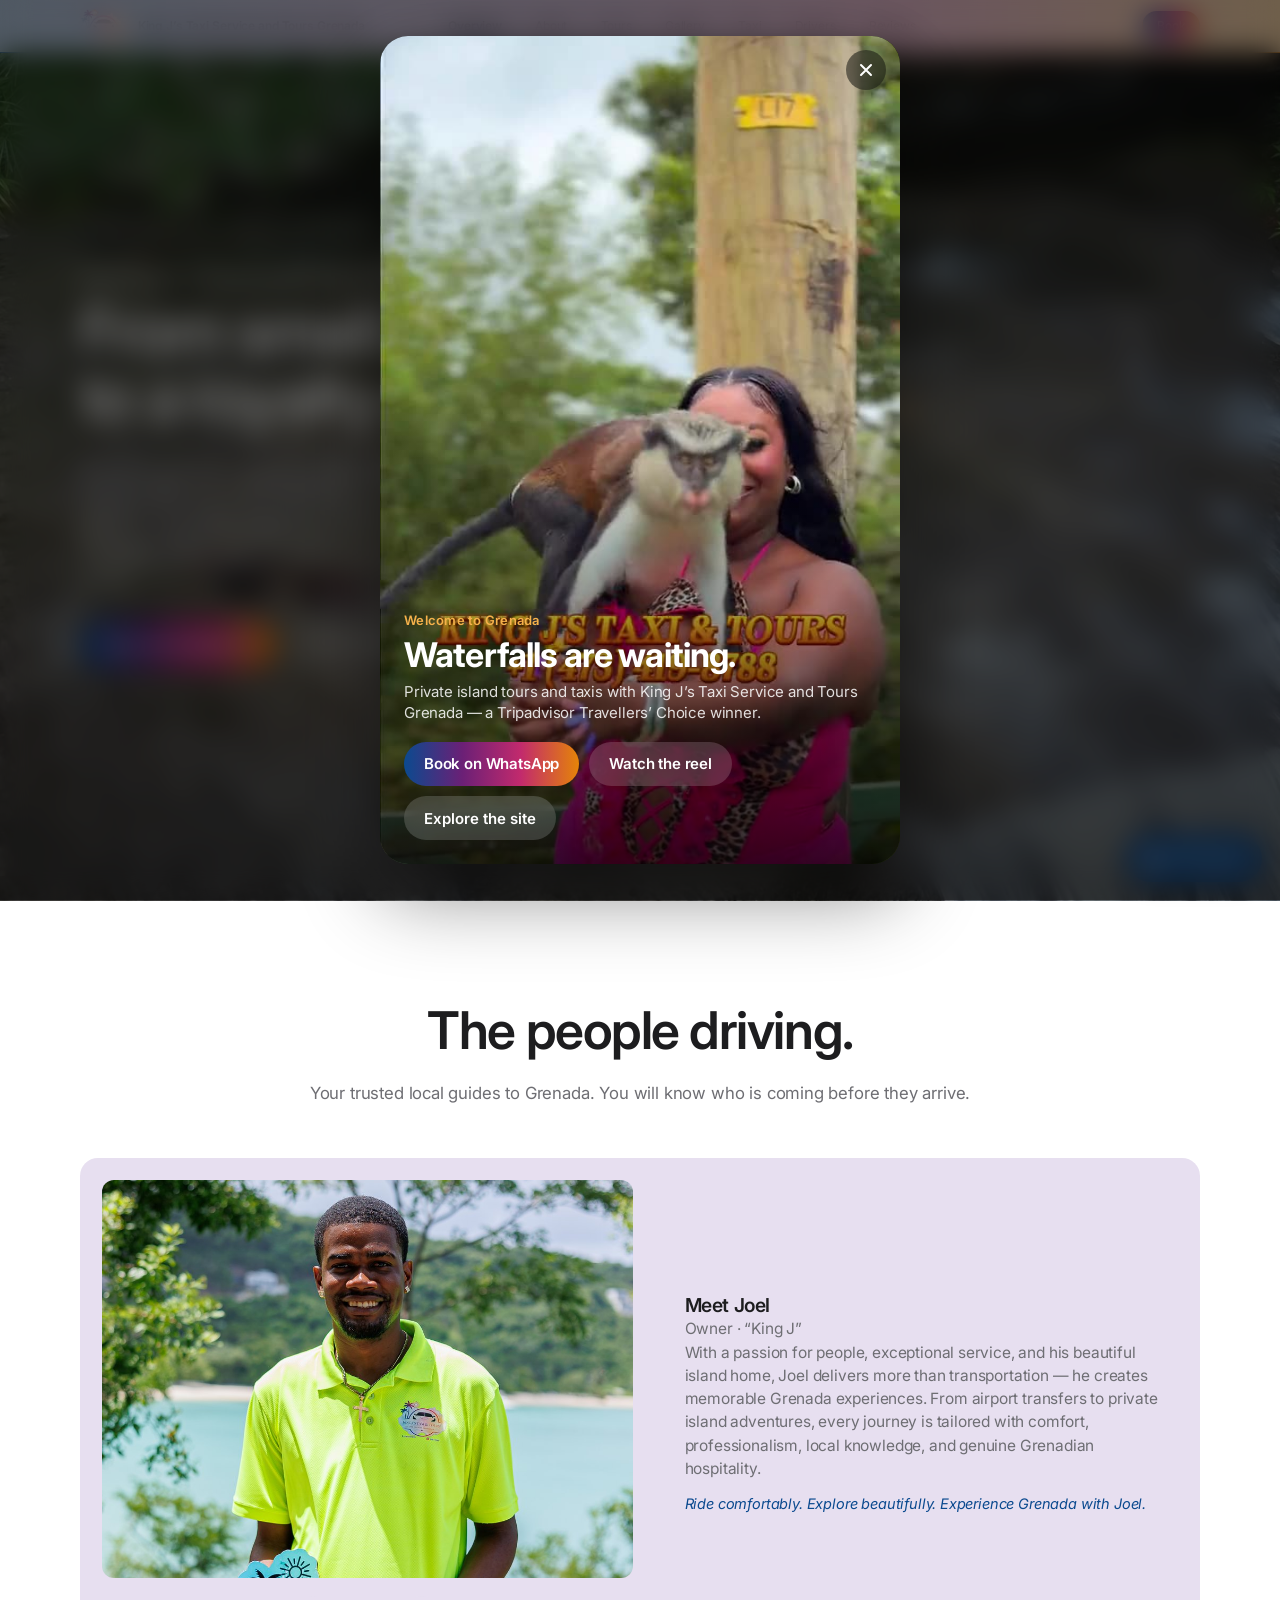
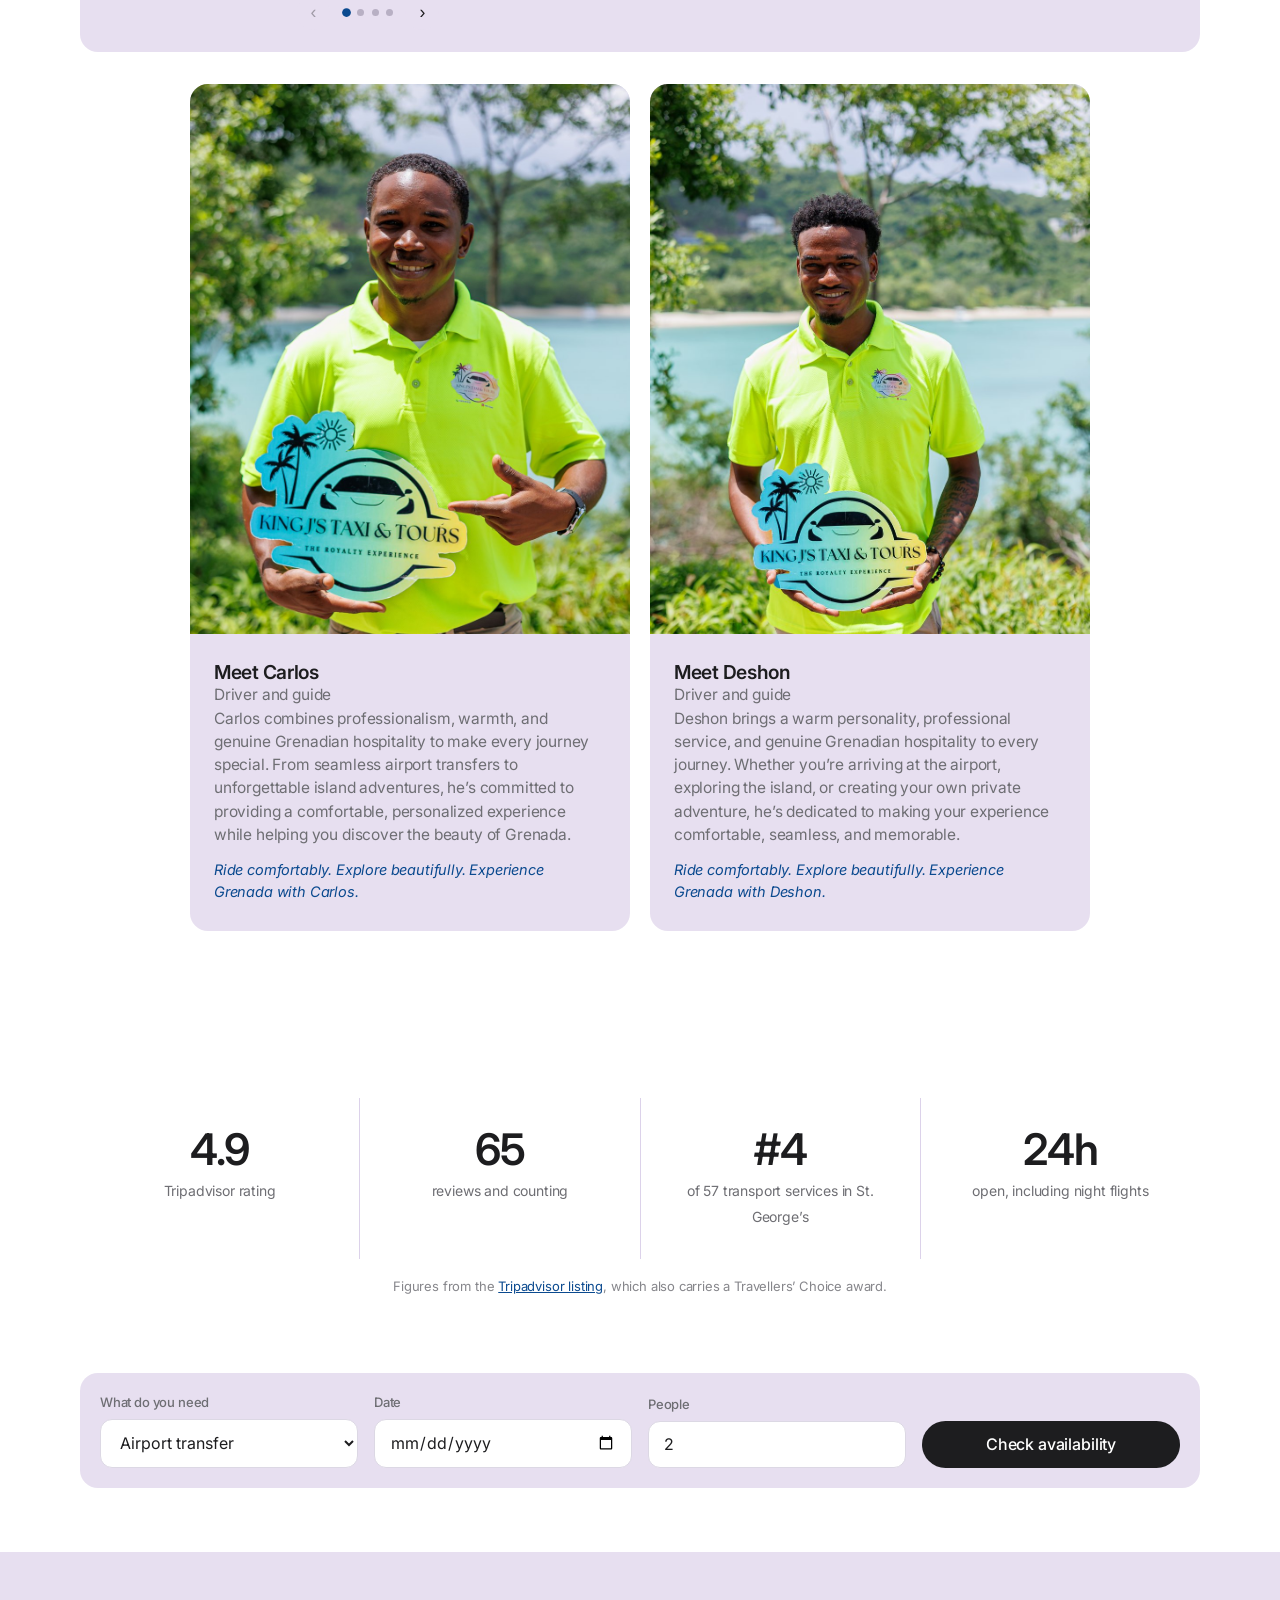
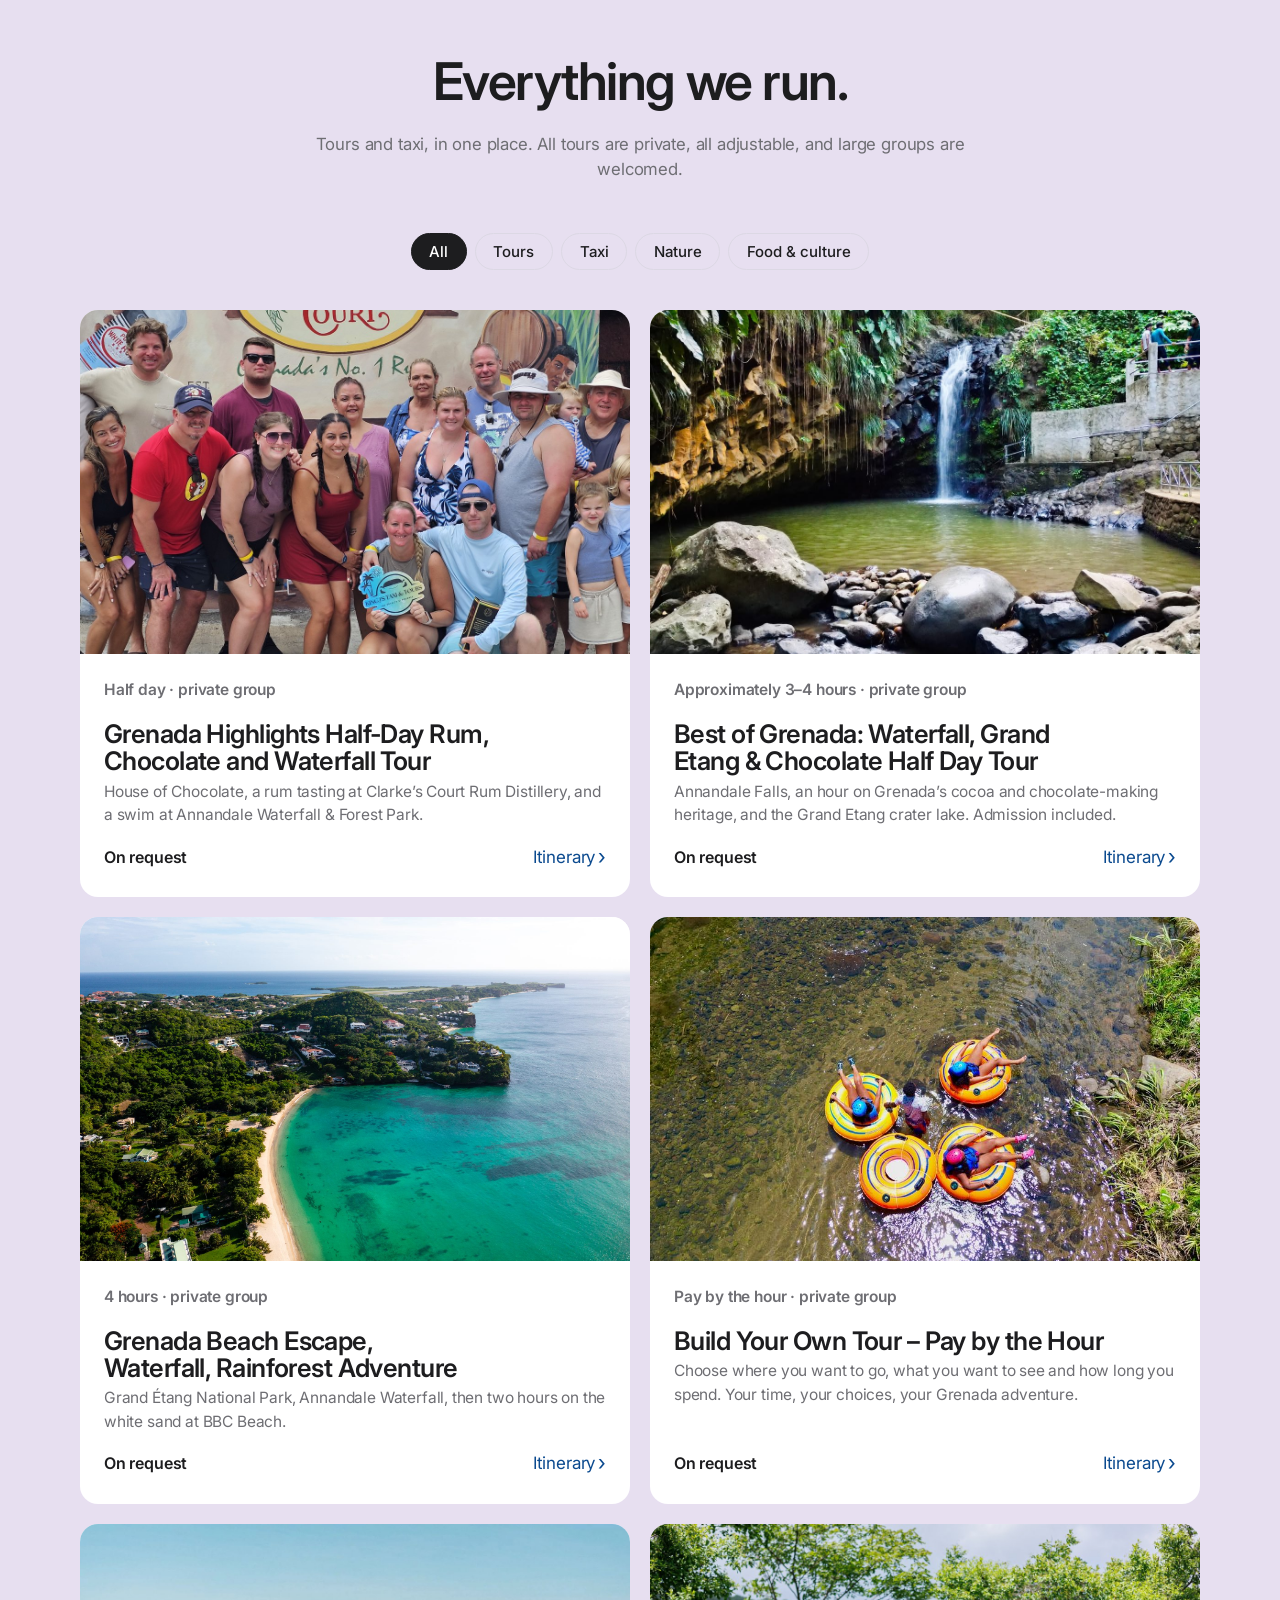
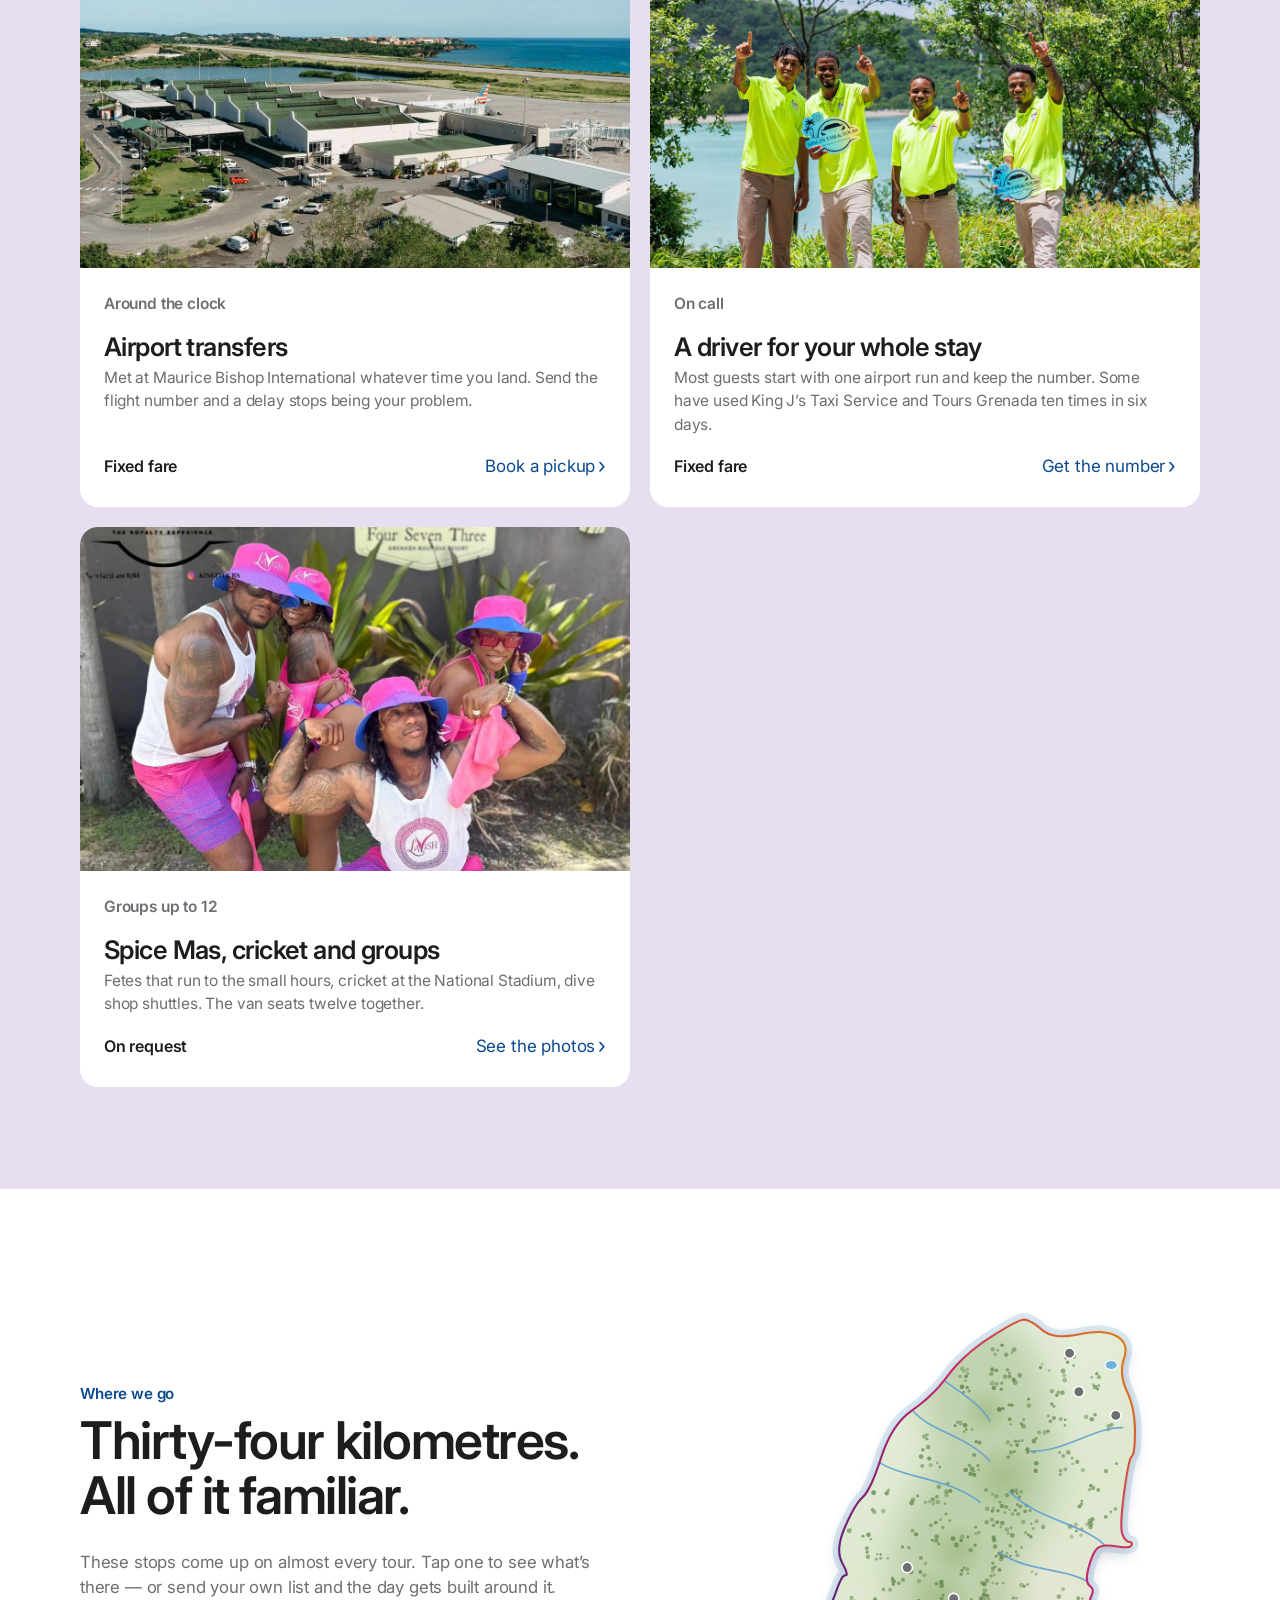
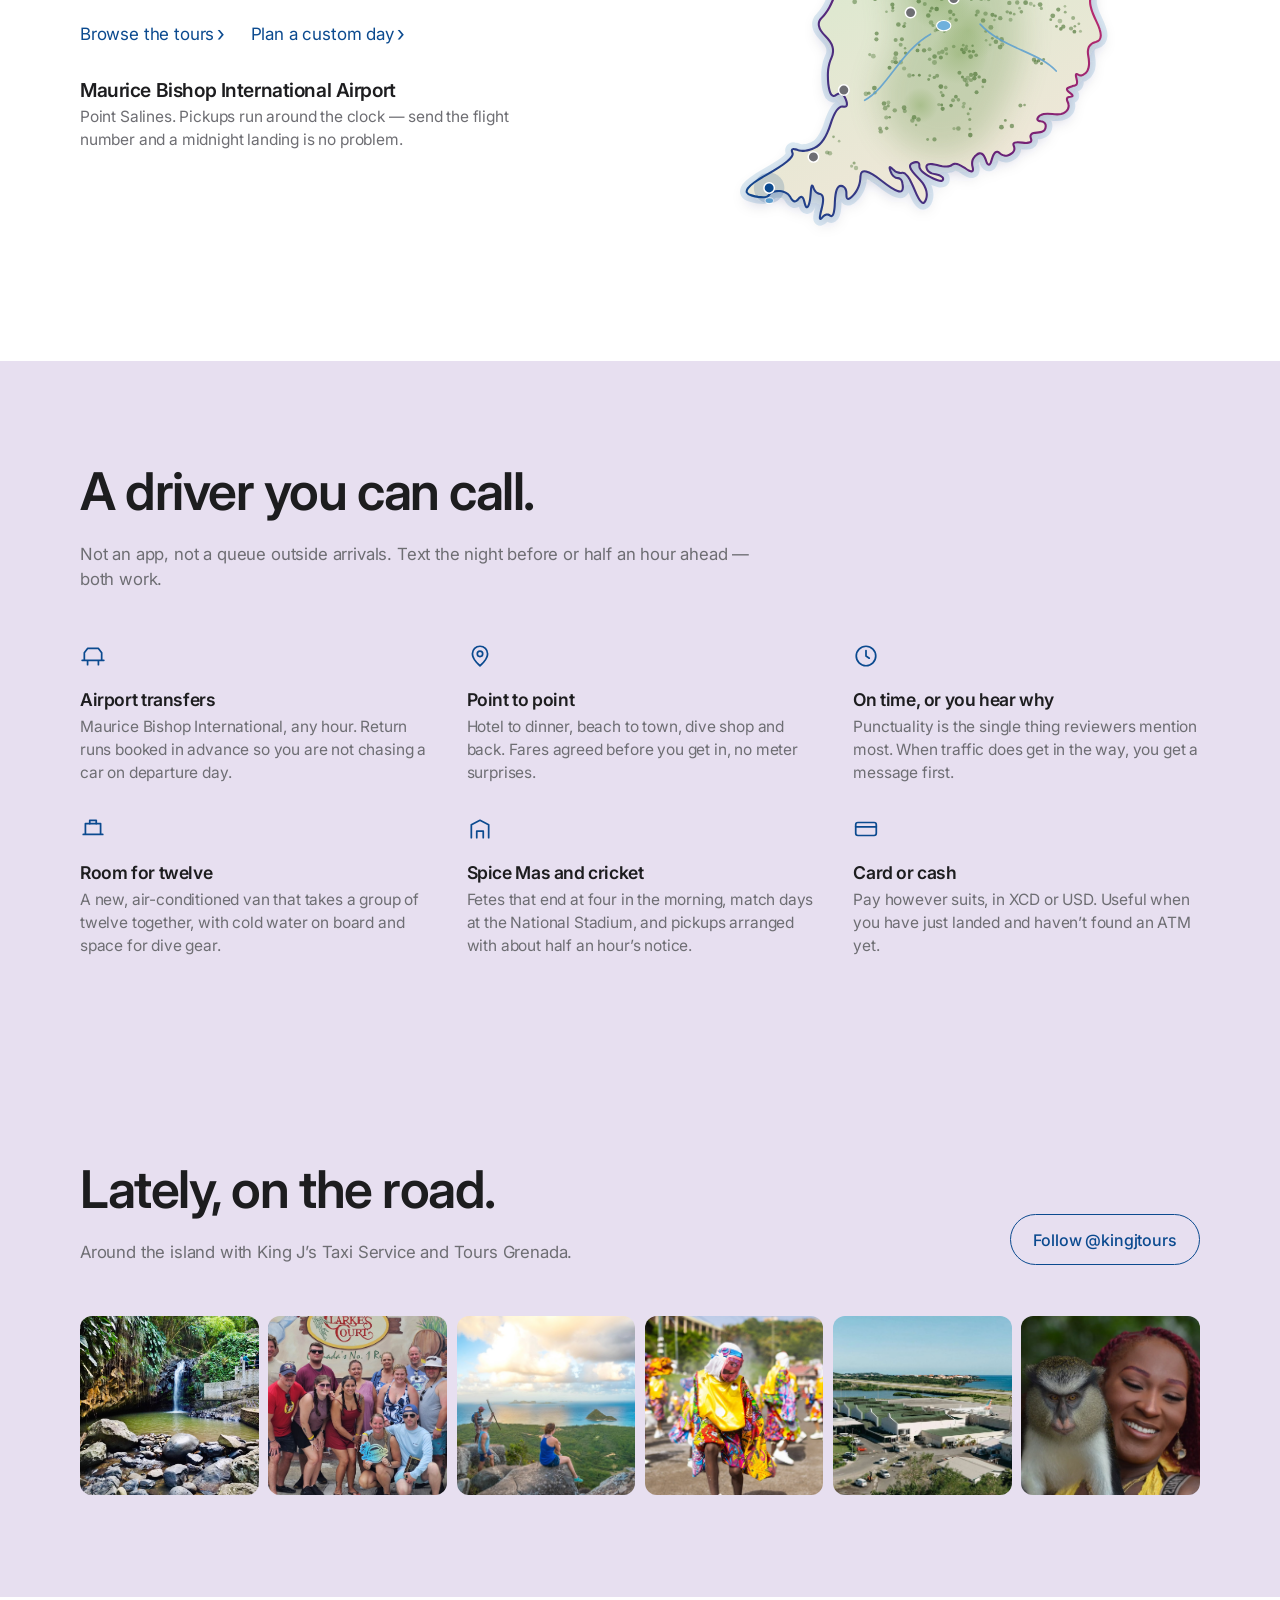
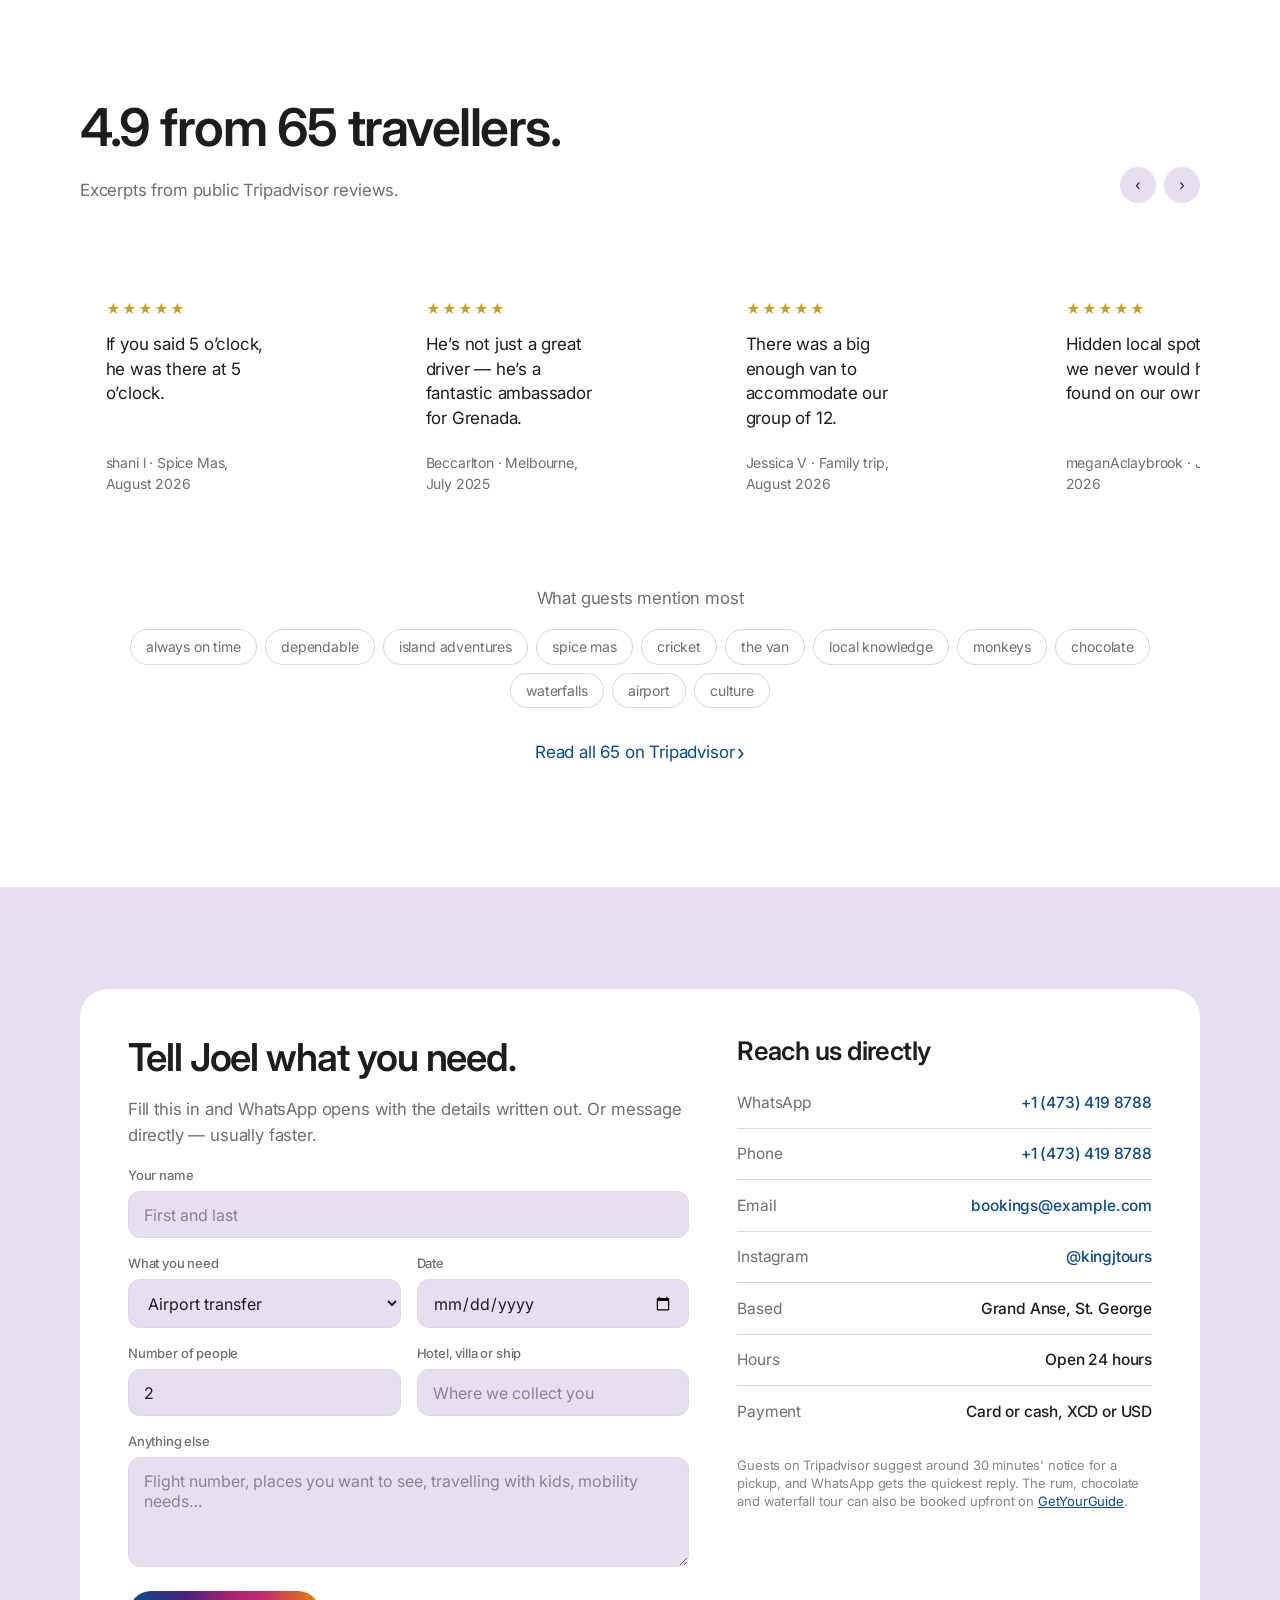
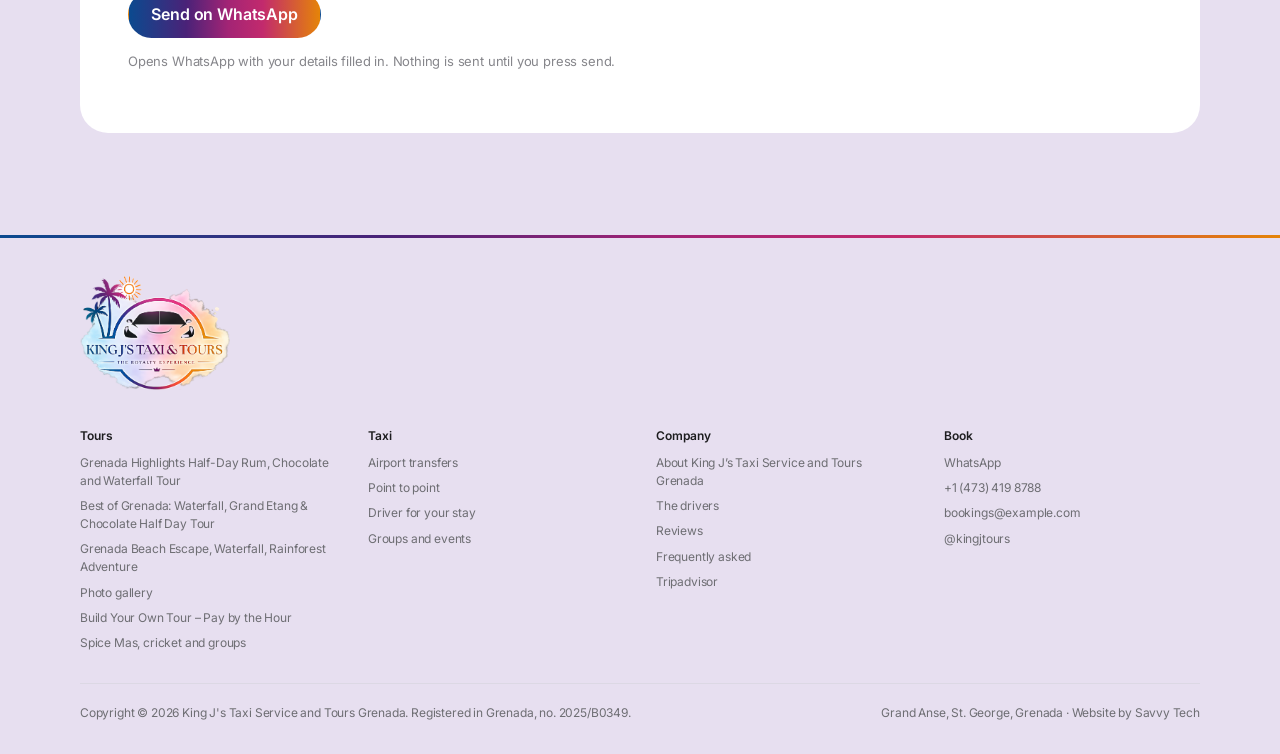
==== index.html @ cdf76119 "Add files via upload" ====
<!DOCTYPE html>
<html lang="en">
<head>
<meta charset="utf-8">
<meta name="viewport" content="width=device-width, initial-scale=1">
<title>King J&rsquo;s Taxi Service and Tours Grenada &mdash; Private taxi and island tours</title>
<meta name="description" content="Private taxi and island tours in Grenada. 4.9 from 65 Tripadvisor reviews. Airport transfers around the clock, a driver for your whole stay, and tours built around your list.">
<link rel="icon" href="assets/img/favicon.png">
<link rel="preconnect" href="https://fonts.googleapis.com">
<link rel="preconnect" href="https://fonts.gstatic.com" crossorigin>
<link href="https://fonts.googleapis.com/css2?family=Inter:wght@400;500;600;700&display=swap" rel="stylesheet">
<link rel="stylesheet" href="assets/css/style.css">
<link rel="stylesheet" href="assets/css/welcome-popup.css">
</head>
<body>
<a class="skip" href="#main">Skip to content</a>

<header class="masthead">
  <div class="wrap wrap--wide masthead__inner">
    <a class="brand" href="index.html">
      <img src="assets/img/kingj-logo.png" alt="" width="1208" height="1031">
      <span class="brand__name">King J&rsquo;s Taxi Service and Tours Grenada</span>
    </a>
    <button class="nav-toggle" type="button" aria-expanded="false" aria-controls="primary-nav" aria-label="Menu"><span class="nav-toggle__bars" aria-hidden="true"><span></span><span></span></span></button>
    <nav class="nav" id="primary-nav" aria-label="Primary">
      <a href="index.html" aria-current="page">Overview</a>
      <a href="about.html">About</a>
      <a href="tours.html">Tours</a>
      <a href="gallery.html">Gallery</a>
      <a href="index.html#taxi">Taxi</a>
      <a href="index.html#drivers">Drivers</a>
      <a href="index.html#reviews">Reviews</a>
      <a class="btn btn--primary" href="contact.html">Book</a>
    </nav>
  </div>
</header>

<main id="main">

  <!-- HERO SLIDER -->
  <section class="hero">
      <video class="hero__bg" autoplay muted loop playsinline preload="auto" poster="assets/img/hero-poster.jpg"
             aria-label="Aerial view of a Grenada waterfall in the rainforest"
             data-mobile-src="assets/video/hero-mobile.mp4" data-mobile-poster="assets/img/hero-poster-mobile.jpg">
          <source src="assets/video/hero.mp4" type="video/mp4">
        </video>
      <script>
        /* portrait phones get the full-height cut of the same clip */
        (function (v) {
          if (!v || !matchMedia('(max-aspect-ratio: 3/4)').matches) return;
          v.poster = v.dataset.mobilePoster;
          v.querySelector('source').src = v.dataset.mobileSrc;
          v.load();
        })(document.currentScript.previousElementSibling);
      </script>
      <div class="hero__scrim"></div>
      <article class="slide slide--about is-active">
        <div class="wrap wrap--wide slide__inner">
          <p class="eyebrow eyebrow--light">About King J&rsquo;s Taxi Service and Tours Grenada</p>
          <h1>From small beginnings to a royalty experience.</h1>
          <p class="lede">Built on hard work, great customer service and a passion for Grenada, King J&rsquo;s Taxi Service and Tours Grenada has grown from a small dream into one of the island&rsquo;s most talked-about taxi and tour companies. We stand for punctuality, reliability, safety and exceptional service &mdash; and we treat every guest like family.</p>
          <p class="slide__actions"><a class="btn btn--primary" href="about.html">Read more about us</a><a class="btn btn--ghost" href="contact.html">Book a ride</a></p>
        </div>
      </article>
  </section>

  <!-- DRIVERS -->
  <section class="band" id="drivers">
    <div class="wrap wrap--wide" data-kj="drivers">
      <div class="band__head center">
        <h2>The people driving.</h2>
        <p class="sub">Your trusted local guides to Grenada. You will know who is coming before they arrive.</p>
      </div>
      <div class="person person--lead">
        <div class="storycar">
          <div class="tourgal tourgal--solo" aria-label="Joel, owner of King J&rsquo;s Taxi Service and Tours Grenada">
            <figure><img src="assets/img/driver-joel.jpg" alt="Joel Francis, owner of King J&rsquo;s Taxi Service and Tours Grenada" width="1066" height="1600" loading="lazy"></figure>
            <figure><img src="assets/img/driver-joel-1.jpg" alt="Joel in front of the white King J&rsquo;s van" width="1000" height="1500" loading="lazy"></figure>
            <figure><img src="assets/img/driver-joel-2.jpg" alt="Joel in front of the black King J&rsquo;s taxi" width="1000" height="1500" loading="lazy"></figure>
            <figure><img src="assets/img/driver-joel-3.jpg" alt="Joel at the wheel of the white van" width="1000" height="1500" loading="lazy"></figure>
          </div>
        </div>
        <div class="person__body">
          <h3>Meet Joel</h3>
          <p class="person__role">Owner &middot; &ldquo;King J&rdquo;</p>
          <p>With a passion for people, exceptional service, and his beautiful island home, Joel delivers more than transportation &mdash; he creates memorable Grenada experiences. From airport transfers to private island adventures, every journey is tailored with comfort, professionalism, local knowledge, and genuine Grenadian hospitality.</p>
          <p class="person__tag"><em>Ride comfortably. Explore beautifully. Experience Grenada with Joel.</em></p>
        </div>
      </div>

      <div class="people people--pair">
        <div class="person">
          <figure class="photo"><img src="assets/img/driver-carlos.jpg" alt="Carlos, driver and guide at King J&rsquo;s Taxi Service and Tours Grenada" loading="lazy"></figure>
          <div class="person__body">
            <h3>Meet Carlos</h3>
            <p class="person__role">Driver and guide</p>
            <p>Carlos combines professionalism, warmth, and genuine Grenadian hospitality to make every journey special. From seamless airport transfers to unforgettable island adventures, he&rsquo;s committed to providing a comfortable, personalized experience while helping you discover the beauty of Grenada.</p>
            <p class="person__tag"><em>Ride comfortably. Explore beautifully. Experience Grenada with Carlos.</em></p>
          </div>
        </div>
        <div class="person">
          <figure class="photo"><img src="assets/img/driver-deshon.jpg" alt="Deshon, driver and guide at King J&rsquo;s Taxi Service and Tours Grenada" loading="lazy"></figure>
          <div class="person__body">
            <h3>Meet Deshon</h3>
            <p class="person__role">Driver and guide</p>
            <p>Deshon brings a warm personality, professional service, and genuine Grenadian hospitality to every journey. Whether you&rsquo;re arriving at the airport, exploring the island, or creating your own private adventure, he&rsquo;s dedicated to making your experience comfortable, seamless, and memorable.</p>
            <p class="person__tag"><em>Ride comfortably. Explore beautifully. Experience Grenada with Deshon.</em></p>
          </div>
        </div>
      </div>
    </div>
  </section>

  <!-- STATS -->
  <section class="band band--tight">
    <div class="wrap wrap--wide">
      <div class="stats">
        <div class="stat"><b>4.9</b><span>Tripadvisor rating</span></div>
        <div class="stat"><b>65</b><span>reviews and counting</span></div>
        <div class="stat"><b>#4</b><span>of 57 transport services in St. George&rsquo;s</span></div>
        <div class="stat"><b>24h</b><span>open, including night flights</span></div>
      </div>
      <p class="fine center" style="margin-top:1.1rem">Figures from the <a href='https://www.tripadvisor.com/Attraction_Review-g147296-d32974314-Reviews-King_J_s_Taxi_Services_Tours-St_George_s_Saint_George_Parish_Grenada.html' rel="noopener">Tripadvisor listing</a>, which also carries a Travellers&rsquo; Choice award.</p>
    </div>
  </section>

  <!-- QUICK BOOK -->
  <section class="band band--tight" style="padding-top:0">
    <div class="wrap wrap--wide">
      <form class="quickbar" id="quick-form" data-whatsapp='14734198788' aria-label="Quick booking">
        <div class="field" style="margin:0">
          <label for="q-service">What do you need</label>
          <select id="q-service" name="service">
            <option>Airport transfer</option>
            <option>Taxi around the island</option>
            <option>Driver for my whole stay</option>
            <option>Rum, chocolate and waterfall tour</option>
            <option>Full island tour</option>
            <option>Something custom</option>
          </select>
        </div>
        <div class="field" style="margin:0">
          <label for="q-date">Date</label>
          <input id="q-date" name="date" type="date">
        </div>
        <div class="field" style="margin:0">
          <label for="q-guests">People</label>
          <input id="q-guests" name="guests" type="number" min="1" value="2">
        </div>
        <div class="quickbar__go"><button class="btn btn--dark" type="submit">Check availability</button></div>
      </form>
    </div>
  </section>

  <!-- EXPLORE -->
  <section class="band band--alt" id="explore">
    <div class="wrap wrap--wide">
      <div class="band__head center">
        <h2>Everything we run.</h2>
        <p class="sub">Tours and taxi, in one place. All tours are private, all adjustable, and large groups are welcomed.</p>
      </div>
      <div class="tabs" role="tablist" aria-label="Filter services">
        <button type="button" role="tab" data-filter="all" aria-selected="true">All</button>
        <button type="button" role="tab" data-filter="tour" aria-selected="false">Tours</button>
        <button type="button" role="tab" data-filter="taxi" aria-selected="false">Taxi</button>
        <button type="button" role="tab" data-filter="nature" aria-selected="false">Nature</button>
        <button type="button" role="tab" data-filter="culture" aria-selected="false">Food &amp; culture</button>
      </div>
      <div class="tiles">
        <a class="tile" data-kj-tile="chocolate" href="tours.html#chocolate" data-cat="tour culture">
          <figure class="photo "><img src="assets/img/tour-chocolate.jpg" alt="Cocoa rum liqueurs and fresh cocoa pods at the tasting" loading="lazy"></figure>
          <div class="tile__body">
            <p class="tile__kicker">Half day &middot; private group</p>
            <h3>Grenada Highlights Half-Day Rum, Chocolate and Waterfall Tour</h3>
            <p>House of Chocolate, a rum tasting at Clarke&rsquo;s Court Rum Distillery, and a swim at Annandale Waterfall &amp; Forest Park.</p>
            <div class="tile__foot"><span class="tile__price">On request</span><span class="chev">Itinerary</span></div>
          </div>
        </a>
        <a class="tile" data-kj-tile="island" href="tours.html#island" data-cat="tour culture nature">
          <figure class="photo "><img src="assets/img/tour-falls.jpg" alt="Annandale Falls in the rainforest" loading="lazy"></figure>
          <div class="tile__body">
            <p class="tile__kicker">Approximately 3&ndash;4 hours &middot; private group</p>
            <h3>Best of Grenada: Waterfall, Grand Etang &amp; Chocolate Half Day Tour</h3>
            <p>Annandale Falls, an hour on Grenada&rsquo;s cocoa and chocolate-making heritage, and the Grand Etang crater lake. Admission included.</p>
            <div class="tile__foot"><span class="tile__price">On request</span><span class="chev">Itinerary</span></div>
          </div>
        </a>
        <a class="tile" data-kj-tile="waterfalls" href="tours.html#waterfalls" data-cat="tour nature">
          <figure class="photo "><img src="assets/img/beach-escape.jpg" alt="Aerial view of a Grenada beach, turquoise water and the coast toward Point Salines" loading="lazy"></figure>
          <div class="tile__body">
            <p class="tile__kicker">4 hours &middot; private group</p>
            <h3>Grenada Beach Escape, Waterfall, Rainforest Adventure</h3>
            <p>Grand &Eacute;tang National Park, Annandale Waterfall, then two hours on the white sand at BBC Beach.</p>
            <div class="tile__foot"><span class="tile__price">On request</span><span class="chev">Itinerary</span></div>
          </div>
        </a>
        <a class="tile" data-kj-tile="custom" href="tours.html#custom" data-cat="tour nature culture">
          <figure class="photo "><img src="assets/img/tour-custom-11.jpg" alt="River tubing on a Grenada river, seen from above" loading="lazy"></figure>
          <div class="tile__body">
            <p class="tile__kicker">Pay by the hour &middot; private group</p>
            <h3>Build Your Own Tour &ndash; Pay by the Hour</h3>
            <p>Choose where you want to go, what you want to see and how long you spend. Your time, your choices, your Grenada adventure.</p>
            <div class="tile__foot"><span class="tile__price">On request</span><span class="chev">Itinerary</span></div>
          </div>
        </a>
        <a class="tile" href="contact.html" data-cat="taxi">
          <figure class="photo "><img src="assets/img/card-airport.jpg" alt="Maurice Bishop International Airport from the hillside" loading="lazy"></figure>
          <div class="tile__body">
            <p class="tile__kicker">Around the clock</p>
            <h3>Airport transfers</h3>
            <p>Met at Maurice Bishop International whatever time you land. Send the flight number and a delay stops being your problem.</p>
            <div class="tile__foot"><span class="tile__price">Fixed fare</span><span class="chev">Book a pickup</span></div>
          </div>
        </a>
        <a class="tile" href="contact.html" data-cat="taxi">
          <figure class="photo "><img src="assets/img/card-taxi.jpg" alt="The King J&rsquo;s Taxi Service and Tours Grenada drivers above Grand Anse" loading="lazy"></figure>
          <div class="tile__body">
            <p class="tile__kicker">On call</p>
            <h3>A driver for your whole stay</h3>
            <p>Most guests start with one airport run and keep the number. Some have used King J&rsquo;s Taxi Service and Tours Grenada ten times in six days.</p>
            <div class="tile__foot"><span class="tile__price">Fixed fare</span><span class="chev">Get the number</span></div>
          </div>
        </a>
        <a class="tile" href="tours.html#spicemas" data-cat="taxi culture">
          <figure class="photo "><img src="assets/img/spicemas-1.jpg" alt="An ole mas band on the road at Spice Mas" loading="lazy"></figure>
          <div class="tile__body">
            <p class="tile__kicker">Groups up to 12</p>
            <h3>Spice Mas, cricket and groups</h3>
            <p>Fetes that run to the small hours, cricket at the National Stadium, dive shop shuttles. The van seats twelve together.</p>
            <div class="tile__foot"><span class="tile__price">On request</span><span class="chev">See the photos</span></div>
          </div>
        </a>
      </div>
    </div>
  </section>

  <!-- MAP -->
  <section class="band" id="map">
    <div class="wrap wrap--wide split">
      <div>
        <p class="eyebrow">Where we go</p>
        <h2>Thirty-four kilometres. All of it familiar.</h2>
        <p class="sub">These stops come up on almost every tour. Tap one to see what&rsquo;s there &mdash; or send your own list and the day gets built around it.</p>
        <div class="chev-row" style="margin-top:1.4rem"><a class="chev" href="tours.html">Browse the tours</a><a class="chev" href="contact.html">Plan a custom day</a></div>
        <div class="island__readout" aria-live="polite" style="margin-top:2rem">
          <h3 id="stop-title">Maurice Bishop International Airport</h3>
          <p id="stop-desc">Point Salines. Pickups run around the clock — send the flight number and a midnight landing is no problem.</p>
        </div>
      </div>
      <div class="island"><svg viewBox="0 0 462 588" role="img" aria-label="Map of Grenada showing the stops King J's Taxi Service and Tours Grenada drives to">
          <title>Grenada</title>
          <defs>
            <clipPath id="islandClip"><path d="M 371.7 415.8 Q 370.8 416.2 369.9 416.6 Q 369.0 417.0 368.7 417.5 Q 368.4 418.0 368.6 418.7 Q 368.8 419.4 369.6 420.2 Q 370.4 421.0 371.7 422.0 Q 373.0 423.0 373.7 423.7 Q 374.4 424.4 374.4 424.9 Q 374.4 425.4 373.8 425.7 Q 373.2 426.0 371.9 426.1 Q 370.6 426.1 369.8 426.5 Q 369.0 426.8 368.7 427.5 Q 368.4 428.2 368.5 429.2 Q 368.7 430.2 369.3 431.5 Q 369.9 432.8 370.1 434.1 Q 370.4 435.3 370.2 436.5 Q 370.0 437.7 369.5 438.9 Q 368.9 440.0 367.9 441.1 Q 367.0 442.2 365.6 442.9 Q 364.2 443.7 362.3 444.1 Q 360.5 444.4 358.2 444.5 Q 355.9 444.5 353.1 444.2 Q 350.4 443.9 348.1 443.9 Q 345.9 443.9 344.1 444.2 Q 342.3 444.6 340.9 445.3 Q 339.6 445.9 338.7 447.0 Q 337.9 448.0 337.6 448.8 Q 337.3 449.6 337.6 450.2 Q 337.9 450.8 338.7 451.2 Q 339.6 451.6 341.0 451.8 Q 342.5 451.9 343.5 452.4 Q 344.5 452.9 345.2 453.7 Q 345.8 454.5 346.1 455.5 Q 346.3 456.6 346.1 457.9 Q 346.0 459.3 345.3 460.3 Q 344.7 461.4 343.5 462.1 Q 342.4 462.8 340.7 463.2 Q 339.1 463.6 337.0 463.7 Q 334.8 463.8 333.4 464.2 Q 331.9 464.6 331.1 465.4 Q 330.3 466.2 330.2 467.3 Q 330.1 468.4 330.7 469.9 Q 331.3 471.4 331.0 472.4 Q 330.7 473.4 329.6 473.9 Q 328.4 474.4 326.5 474.5 Q 324.5 474.6 321.6 474.2 Q 318.8 473.8 316.8 473.8 Q 314.8 473.8 313.7 474.2 Q 312.6 474.7 312.3 475.5 Q 312.1 476.4 312.7 477.7 Q 313.3 479.0 313.3 480.1 Q 313.4 481.3 313.0 482.4 Q 312.5 483.5 311.6 484.5 Q 310.6 485.5 309.1 486.4 Q 307.6 487.3 306.2 487.7 Q 304.7 488.1 303.4 487.9 Q 302.0 487.8 300.6 487.1 Q 299.3 486.5 298.0 485.3 Q 296.7 484.1 295.5 483.8 Q 294.3 483.6 293.3 484.4 Q 292.3 485.2 291.4 487.0 Q 290.5 488.8 289.7 491.5 Q 289.0 494.3 288.2 495.8 Q 287.4 497.2 286.6 497.3 Q 285.8 497.4 284.9 496.2 Q 284.1 495.0 283.3 492.4 Q 282.4 489.8 281.4 488.2 Q 280.3 486.6 279.1 485.9 Q 277.9 485.2 276.5 485.5 Q 275.1 485.8 273.6 487.0 Q 272.0 488.2 271.0 489.6 Q 269.9 491.0 269.4 492.6 Q 268.9 494.2 268.9 496.1 Q 268.9 497.9 269.5 500.0 Q 270.0 502.0 269.8 503.1 Q 269.6 504.2 268.6 504.4 Q 267.6 504.5 265.9 503.7 Q 264.2 502.9 261.7 501.1 Q 259.2 499.4 257.0 498.3 Q 254.9 497.2 253.2 496.7 Q 251.5 496.3 250.2 496.5 Q 248.8 496.7 247.9 497.5 Q 247.0 498.4 245.5 498.8 Q 244.0 499.3 242.1 499.3 Q 240.1 499.3 237.6 499.0 Q 235.1 498.6 232.1 497.8 Q 229.1 497.1 227.0 496.8 Q 224.8 496.6 223.4 496.9 Q 222.0 497.2 221.4 498.1 Q 220.8 498.9 221.0 500.3 Q 221.2 501.7 221.9 502.8 Q 222.6 504.0 223.8 504.9 Q 225.0 505.8 226.7 506.5 Q 228.4 507.1 230.6 507.5 Q 232.8 508.0 234.4 508.5 Q 235.9 509.1 236.9 509.8 Q 237.9 510.4 238.3 511.2 Q 238.6 512.1 238.4 513.0 Q 238.2 513.9 237.2 514.2 Q 236.3 514.5 234.7 514.2 Q 233.0 513.9 230.7 512.9 Q 228.3 512.0 225.3 510.4 Q 222.2 508.9 220.0 507.3 Q 217.7 505.8 216.2 504.3 Q 214.7 502.8 214.1 501.3 Q 213.4 499.9 213.5 498.5 Q 213.6 497.1 213.2 496.2 Q 212.8 495.3 211.9 494.9 Q 211.1 494.6 209.7 494.7 Q 208.3 494.9 206.5 495.6 Q 204.6 496.3 204.0 497.6 Q 203.4 498.9 204.1 500.7 Q 204.7 502.6 206.6 505.0 Q 208.5 507.5 211.6 510.5 Q 214.7 513.6 216.9 516.5 Q 219.0 519.5 220.1 522.4 Q 221.2 525.3 221.3 528.1 Q 221.5 530.9 220.6 533.6 Q 219.7 536.3 218.5 537.1 Q 217.3 537.9 215.9 536.8 Q 214.4 535.7 212.7 532.6 Q 210.9 529.6 208.9 524.6 Q 206.9 519.7 205.0 516.0 Q 203.2 512.3 201.5 510.0 Q 199.8 507.7 198.3 506.6 Q 196.8 505.6 195.5 505.8 Q 194.2 506.1 193.0 506.0 Q 191.7 505.9 190.4 505.4 Q 189.1 504.9 187.9 504.1 Q 186.7 503.2 185.4 502.0 Q 184.2 500.8 183.4 500.3 Q 182.7 499.8 182.4 500.1 Q 182.2 500.4 182.4 501.4 Q 182.6 502.5 183.2 504.2 Q 183.9 506.0 184.7 507.4 Q 185.6 508.7 186.5 509.6 Q 187.5 510.5 188.7 511.0 Q 189.8 511.5 191.1 511.5 Q 192.3 511.5 193.3 512.2 Q 194.3 512.8 194.9 514.1 Q 195.5 515.4 195.8 517.3 Q 196.2 519.2 196.2 521.7 Q 196.2 524.3 194.8 525.1 Q 193.4 525.9 190.7 525.0 Q 187.9 524.1 183.8 521.5 Q 179.7 518.8 174.2 514.5 Q 168.7 510.1 164.5 507.6 Q 160.4 505.2 157.6 504.5 Q 154.7 503.9 153.3 505.1 Q 151.8 506.4 151.7 509.5 Q 151.6 512.6 151.1 515.4 Q 150.6 518.2 149.6 520.7 Q 148.6 523.2 147.2 525.4 Q 145.8 527.7 144.0 529.6 Q 142.2 531.6 140.8 532.5 Q 139.5 533.4 138.6 533.3 Q 137.7 533.2 137.3 532.1 Q 136.9 530.9 136.9 528.8 Q 137.0 526.6 136.7 525.0 Q 136.3 523.3 135.6 522.2 Q 134.9 521.0 133.8 520.4 Q 132.8 519.7 131.3 519.6 Q 129.8 519.5 128.7 520.5 Q 127.6 521.5 126.8 523.6 Q 126.0 525.7 125.5 528.9 Q 125.0 532.2 124.8 536.6 Q 124.7 540.9 124.3 544.0 Q 123.9 547.1 123.3 548.9 Q 122.7 550.7 121.8 551.2 Q 121.0 551.7 119.9 550.9 Q 118.9 550.1 117.8 549.8 Q 116.7 549.5 115.7 549.8 Q 114.6 550.1 113.5 550.9 Q 112.4 551.7 111.4 553.0 Q 110.3 554.3 109.7 554.4 Q 109.2 554.5 109.1 553.4 Q 109.0 552.2 109.5 549.8 Q 109.9 547.4 110.9 543.8 Q 111.8 540.2 112.2 537.4 Q 112.6 534.6 112.4 532.7 Q 112.2 530.7 111.4 529.6 Q 110.7 528.5 109.4 528.2 Q 108.1 528.0 107.0 527.4 Q 105.9 526.8 105.0 526.0 Q 104.1 525.1 103.4 523.9 Q 102.7 522.8 102.2 521.3 Q 101.7 519.8 101.3 519.4 Q 100.9 519.0 100.5 519.7 Q 100.2 520.3 99.9 522.0 Q 99.7 523.8 99.5 526.5 Q 99.3 529.3 99.0 531.6 Q 98.8 533.9 98.4 535.7 Q 98.1 537.5 97.6 538.9 Q 97.2 540.2 96.7 541.0 Q 96.2 541.9 95.6 542.0 Q 95.1 542.1 94.6 541.5 Q 94.1 540.9 93.7 539.6 Q 93.2 538.2 92.7 536.1 Q 92.2 534.1 91.6 532.8 Q 91.0 531.6 90.2 531.3 Q 89.4 530.9 88.5 531.5 Q 87.5 532.0 86.5 533.4 Q 85.4 534.7 84.3 535.4 Q 83.3 536.0 82.3 535.9 Q 81.3 535.7 80.4 534.8 Q 79.5 533.9 78.6 532.3 Q 77.8 530.6 76.6 529.4 Q 75.5 528.1 74.0 527.2 Q 72.6 526.3 70.8 525.7 Q 69.1 525.2 67.1 525.0 Q 65.0 524.9 63.3 525.1 Q 61.6 525.2 60.2 525.7 Q 58.8 526.2 57.7 527.1 Q 56.6 527.9 55.8 529.1 Q 55.0 530.3 53.5 530.9 Q 51.9 531.5 49.6 531.6 Q 47.3 531.6 44.2 531.2 Q 41.2 530.7 37.3 529.6 Q 33.5 528.6 32.5 526.7 Q 31.6 524.9 33.4 522.2 Q 35.3 519.6 40.1 516.1 Q 44.8 512.7 52.5 508.4 Q 60.1 504.1 65.6 500.5 Q 71.2 497.0 74.6 494.1 Q 78.1 491.1 79.5 488.9 Q 81.0 486.7 80.3 485.1 Q 79.6 483.6 79.6 482.6 Q 79.6 481.6 80.2 481.2 Q 80.9 480.8 82.1 481.0 Q 83.4 481.1 85.3 481.8 Q 87.2 482.6 89.3 482.8 Q 91.4 483.0 93.6 482.7 Q 95.9 482.5 98.4 481.7 Q 100.8 481.0 103.5 479.7 Q 106.1 478.5 108.5 476.3 Q 110.8 474.1 112.9 471.0 Q 115.0 467.9 116.8 463.9 Q 118.7 459.9 120.2 455.0 Q 121.8 450.0 123.4 446.4 Q 125.0 442.8 126.6 440.5 Q 128.2 438.1 129.9 437.1 Q 131.5 436.1 133.2 436.4 Q 134.8 436.7 135.9 436.3 Q 136.9 436.0 137.3 435.0 Q 137.6 434.0 137.4 432.4 Q 137.1 430.8 136.2 428.5 Q 135.3 426.2 134.2 424.8 Q 133.1 423.4 131.9 422.9 Q 130.6 422.3 129.2 422.6 Q 127.8 423.0 126.2 424.1 Q 124.6 425.3 123.3 425.2 Q 122.0 425.0 120.9 423.6 Q 119.9 422.1 119.2 419.4 Q 118.4 416.6 117.9 412.5 Q 117.5 408.4 117.5 404.7 Q 117.4 400.9 117.8 397.4 Q 118.3 394.0 119.1 390.8 Q 120.0 387.7 121.3 384.9 Q 122.6 382.1 122.8 379.2 Q 123.1 376.4 122.3 373.5 Q 121.5 370.7 119.6 367.9 Q 117.7 365.0 114.8 362.2 Q 111.9 359.3 110.2 356.7 Q 108.5 354.0 108.1 351.6 Q 107.6 349.2 108.4 347.0 Q 109.2 344.8 111.3 342.9 Q 113.3 340.9 115.2 338.2 Q 117.2 335.6 119.0 332.3 Q 120.8 329.0 122.5 325.0 Q 124.2 321.0 125.8 316.4 Q 127.4 311.8 128.8 308.3 Q 130.2 304.9 131.5 302.6 Q 132.8 300.4 133.9 299.4 Q 135.0 298.3 136.0 298.5 Q 137.0 298.6 137.2 297.9 Q 137.5 297.2 137.0 295.5 Q 136.6 293.9 135.4 291.3 Q 134.3 288.8 132.4 285.4 Q 130.6 281.9 129.9 277.8 Q 129.1 273.7 129.5 269.0 Q 129.9 264.3 131.4 258.9 Q 132.9 253.5 135.6 247.5 Q 138.2 241.5 140.7 236.5 Q 143.2 231.5 145.5 227.6 Q 147.8 223.7 150.0 220.9 Q 152.2 218.0 154.2 216.2 Q 156.3 214.5 158.5 210.9 Q 160.7 207.4 163.2 202.2 Q 165.6 196.9 168.2 190.0 Q 170.8 183.0 173.6 174.3 Q 176.5 165.6 179.9 158.2 Q 183.3 150.8 187.4 144.6 Q 191.5 138.5 196.2 133.6 Q 200.9 128.7 206.2 125.0 Q 211.5 121.4 216.5 117.3 Q 221.5 113.3 226.1 108.7 Q 230.8 104.2 235.1 99.3 Q 239.4 94.3 243.4 88.9 Q 247.4 83.5 252.2 78.2 Q 257.0 73.0 262.6 67.9 Q 268.2 62.9 274.7 58.0 Q 281.1 53.1 288.4 48.5 Q 295.6 43.8 301.5 40.3 Q 307.3 36.8 311.7 34.5 Q 316.2 32.2 319.2 31.1 Q 322.3 30.0 323.9 30.1 Q 325.6 30.2 327.5 30.9 Q 329.5 31.7 331.8 33.0 Q 334.2 34.4 336.8 36.3 Q 339.5 38.3 342.5 40.9 Q 345.5 43.5 349.4 45.1 Q 353.2 46.6 358.0 47.2 Q 362.8 47.8 368.4 47.4 Q 374.0 47.0 380.6 45.6 Q 387.1 44.2 392.8 43.6 Q 398.6 42.9 403.5 43.1 Q 408.5 43.3 412.7 44.4 Q 416.9 45.4 420.3 47.2 Q 423.7 49.0 425.9 51.4 Q 428.1 53.7 429.2 56.7 Q 430.2 59.6 430.0 63.2 Q 429.8 66.7 428.4 70.7 Q 427.0 74.8 426.5 79.0 Q 426.0 83.2 426.4 87.5 Q 426.8 91.7 428.0 96.1 Q 429.2 100.5 431.3 105.0 Q 433.5 109.5 435.0 114.3 Q 436.6 119.2 437.7 124.4 Q 438.8 129.7 439.3 135.3 Q 439.9 140.9 439.9 146.9 Q 439.9 152.9 439.7 157.6 Q 439.5 162.2 439.1 165.5 Q 438.7 168.8 438.1 170.7 Q 437.5 172.7 436.7 173.3 Q 435.8 173.8 434.9 176.5 Q 434.0 179.1 433.0 183.9 Q 432.0 188.6 430.9 195.4 Q 429.8 202.2 428.6 211.0 Q 427.5 219.9 426.7 227.0 Q 426.0 234.1 425.7 239.6 Q 425.5 245.0 425.6 248.7 Q 425.8 252.4 426.4 254.4 Q 427.1 256.4 427.8 258.0 Q 428.6 259.5 429.4 260.6 Q 430.3 261.7 431.3 262.3 Q 432.3 263.0 433.4 263.2 Q 434.6 263.4 435.3 263.7 Q 436.0 264.1 436.3 264.6 Q 436.7 265.1 436.6 265.7 Q 436.6 266.4 436.1 267.2 Q 435.7 268.1 434.4 268.5 Q 433.2 269.0 431.1 269.1 Q 429.0 269.2 426.1 268.9 Q 423.2 268.7 419.5 268.1 Q 415.7 267.5 412.6 267.3 Q 409.5 267.2 407.1 267.5 Q 404.6 267.9 402.8 268.7 Q 400.9 269.5 399.7 270.9 Q 398.5 272.2 397.4 274.1 Q 396.3 276.0 395.2 278.5 Q 394.1 281.0 393.1 284.2 Q 392.1 287.3 391.1 291.0 Q 390.1 294.7 389.7 297.8 Q 389.3 300.8 389.5 303.1 Q 389.7 305.5 390.5 307.1 Q 391.2 308.7 392.5 309.7 Q 393.9 310.6 394.6 311.8 Q 395.4 312.9 395.5 314.3 Q 395.7 315.6 395.3 317.2 Q 394.9 318.8 393.9 320.6 Q 392.9 322.3 392.8 324.9 Q 392.6 327.4 393.3 330.7 Q 394.0 334.0 395.5 338.1 Q 397.1 342.1 399.4 346.9 Q 401.8 351.7 402.9 355.5 Q 404.1 359.2 404.0 361.9 Q 403.9 364.6 402.6 366.3 Q 401.3 367.9 398.7 368.6 Q 396.1 369.2 394.4 370.4 Q 392.6 371.6 391.6 373.5 Q 390.7 375.3 390.5 377.8 Q 390.3 380.2 390.9 383.3 Q 391.5 386.3 391.6 389.0 Q 391.8 391.6 391.5 393.7 Q 391.3 395.9 390.5 397.5 Q 389.8 399.2 388.7 400.5 Q 387.5 401.7 386.4 402.4 Q 385.4 403.2 384.3 403.5 Q 383.3 403.8 382.3 403.6 Q 381.3 403.4 380.3 402.8 Q 379.4 402.2 378.8 402.1 Q 378.2 402.0 378.0 402.5 Q 377.8 403.0 377.9 404.1 Q 378.0 405.2 378.5 406.9 Q 378.9 408.5 379.1 409.8 Q 379.2 411.1 379.0 412.0 Q 378.8 412.9 378.3 413.5 Q 377.8 414.0 376.9 414.2 Q 376.0 414.4 375.2 414.6 Q 374.3 414.9 373.4 415.2 Q 372.6 415.5 371.7 415.8 Z"/></clipPath>
            <radialGradient id="hillGrad"><stop offset="0%" stop-color="#8FAE6B" stop-opacity=".5"/><stop offset="70%" stop-color="#8FAE6B" stop-opacity=".16"/><stop offset="100%" stop-color="#8FAE6B" stop-opacity="0"/></radialGradient>
            <filter id="forestBlur" filterUnits="userSpaceOnUse" x="-250" y="-250" width="962" height="1088"><feGaussianBlur stdDeviation="16"/></filter>

            <linearGradient id="landGrad" x1="0" y1="0" x2="0.3" y2="1">
              <stop offset="0%" stop-color="#E9F0DE"/><stop offset="55%" stop-color="#DDE8CF"/><stop offset="100%" stop-color="#EFE7D8"/>
            </linearGradient>
            <filter id="islandShadow" x="-20%" y="-20%" width="140%" height="140%">
              <feDropShadow dx="0" dy="6" stdDeviation="8" flood-color="#1B2C4A" flood-opacity="0.22"/>
            </filter>
            <linearGradient id="coastGrad" x1="0" y1="1" x2="1" y2="0"><stop offset="0%" stop-color="#0B4A8F"/><stop offset="40%" stop-color="#6B2076"/><stop offset="70%" stop-color="#C22A6D"/><stop offset="100%" stop-color="#E58408"/></linearGradient></defs>
          <path class="island__sea" d="M 371.7 415.8 Q 370.8 416.2 369.9 416.6 Q 369.0 417.0 368.7 417.5 Q 368.4 418.0 368.6 418.7 Q 368.8 419.4 369.6 420.2 Q 370.4 421.0 371.7 422.0 Q 373.0 423.0 373.7 423.7 Q 374.4 424.4 374.4 424.9 Q 374.4 425.4 373.8 425.7 Q 373.2 426.0 371.9 426.1 Q 370.6 426.1 369.8 426.5 Q 369.0 426.8 368.7 427.5 Q 368.4 428.2 368.5 429.2 Q 368.7 430.2 369.3 431.5 Q 369.9 432.8 370.1 434.1 Q 370.4 435.3 370.2 436.5 Q 370.0 437.7 369.5 438.9 Q 368.9 440.0 367.9 441.1 Q 367.0 442.2 365.6 442.9 Q 364.2 443.7 362.3 444.1 Q 360.5 444.4 358.2 444.5 Q 355.9 444.5 353.1 444.2 Q 350.4 443.9 348.1 443.9 Q 345.9 443.9 344.1 444.2 Q 342.3 444.6 340.9 445.3 Q 339.6 445.9 338.7 447.0 Q 337.9 448.0 337.6 448.8 Q 337.3 449.6 337.6 450.2 Q 337.9 450.8 338.7 451.2 Q 339.6 451.6 341.0 451.8 Q 342.5 451.9 343.5 452.4 Q 344.5 452.9 345.2 453.7 Q 345.8 454.5 346.1 455.5 Q 346.3 456.6 346.1 457.9 Q 346.0 459.3 345.3 460.3 Q 344.7 461.4 343.5 462.1 Q 342.4 462.8 340.7 463.2 Q 339.1 463.6 337.0 463.7 Q 334.8 463.8 333.4 464.2 Q 331.9 464.6 331.1 465.4 Q 330.3 466.2 330.2 467.3 Q 330.1 468.4 330.7 469.9 Q 331.3 471.4 331.0 472.4 Q 330.7 473.4 329.6 473.9 Q 328.4 474.4 326.5 474.5 Q 324.5 474.6 321.6 474.2 Q 318.8 473.8 316.8 473.8 Q 314.8 473.8 313.7 474.2 Q 312.6 474.7 312.3 475.5 Q 312.1 476.4 312.7 477.7 Q 313.3 479.0 313.3 480.1 Q 313.4 481.3 313.0 482.4 Q 312.5 483.5 311.6 484.5 Q 310.6 485.5 309.1 486.4 Q 307.6 487.3 306.2 487.7 Q 304.7 488.1 303.4 487.9 Q 302.0 487.8 300.6 487.1 Q 299.3 486.5 298.0 485.3 Q 296.7 484.1 295.5 483.8 Q 294.3 483.6 293.3 484.4 Q 292.3 485.2 291.4 487.0 Q 290.5 488.8 289.7 491.5 Q 289.0 494.3 288.2 495.8 Q 287.4 497.2 286.6 497.3 Q 285.8 497.4 284.9 496.2 Q 284.1 495.0 283.3 492.4 Q 282.4 489.8 281.4 488.2 Q 280.3 486.6 279.1 485.9 Q 277.9 485.2 276.5 485.5 Q 275.1 485.8 273.6 487.0 Q 272.0 488.2 271.0 489.6 Q 269.9 491.0 269.4 492.6 Q 268.9 494.2 268.9 496.1 Q 268.9 497.9 269.5 500.0 Q 270.0 502.0 269.8 503.1 Q 269.6 504.2 268.6 504.4 Q 267.6 504.5 265.9 503.7 Q 264.2 502.9 261.7 501.1 Q 259.2 499.4 257.0 498.3 Q 254.9 497.2 253.2 496.7 Q 251.5 496.3 250.2 496.5 Q 248.8 496.7 247.9 497.5 Q 247.0 498.4 245.5 498.8 Q 244.0 499.3 242.1 499.3 Q 240.1 499.3 237.6 499.0 Q 235.1 498.6 232.1 497.8 Q 229.1 497.1 227.0 496.8 Q 224.8 496.6 223.4 496.9 Q 222.0 497.2 221.4 498.1 Q 220.8 498.9 221.0 500.3 Q 221.2 501.7 221.9 502.8 Q 222.6 504.0 223.8 504.9 Q 225.0 505.8 226.7 506.5 Q 228.4 507.1 230.6 507.5 Q 232.8 508.0 234.4 508.5 Q 235.9 509.1 236.9 509.8 Q 237.9 510.4 238.3 511.2 Q 238.6 512.1 238.4 513.0 Q 238.2 513.9 237.2 514.2 Q 236.3 514.5 234.7 514.2 Q 233.0 513.9 230.7 512.9 Q 228.3 512.0 225.3 510.4 Q 222.2 508.9 220.0 507.3 Q 217.7 505.8 216.2 504.3 Q 214.7 502.8 214.1 501.3 Q 213.4 499.9 213.5 498.5 Q 213.6 497.1 213.2 496.2 Q 212.8 495.3 211.9 494.9 Q 211.1 494.6 209.7 494.7 Q 208.3 494.9 206.5 495.6 Q 204.6 496.3 204.0 497.6 Q 203.4 498.9 204.1 500.7 Q 204.7 502.6 206.6 505.0 Q 208.5 507.5 211.6 510.5 Q 214.7 513.6 216.9 516.5 Q 219.0 519.5 220.1 522.4 Q 221.2 525.3 221.3 528.1 Q 221.5 530.9 220.6 533.6 Q 219.7 536.3 218.5 537.1 Q 217.3 537.9 215.9 536.8 Q 214.4 535.7 212.7 532.6 Q 210.9 529.6 208.9 524.6 Q 206.9 519.7 205.0 516.0 Q 203.2 512.3 201.5 510.0 Q 199.8 507.7 198.3 506.6 Q 196.8 505.6 195.5 505.8 Q 194.2 506.1 193.0 506.0 Q 191.7 505.9 190.4 505.4 Q 189.1 504.9 187.9 504.1 Q 186.7 503.2 185.4 502.0 Q 184.2 500.8 183.4 500.3 Q 182.7 499.8 182.4 500.1 Q 182.2 500.4 182.4 501.4 Q 182.6 502.5 183.2 504.2 Q 183.9 506.0 184.7 507.4 Q 185.6 508.7 186.5 509.6 Q 187.5 510.5 188.7 511.0 Q 189.8 511.5 191.1 511.5 Q 192.3 511.5 193.3 512.2 Q 194.3 512.8 194.9 514.1 Q 195.5 515.4 195.8 517.3 Q 196.2 519.2 196.2 521.7 Q 196.2 524.3 194.8 525.1 Q 193.4 525.9 190.7 525.0 Q 187.9 524.1 183.8 521.5 Q 179.7 518.8 174.2 514.5 Q 168.7 510.1 164.5 507.6 Q 160.4 505.2 157.6 504.5 Q 154.7 503.9 153.3 505.1 Q 151.8 506.4 151.7 509.5 Q 151.6 512.6 151.1 515.4 Q 150.6 518.2 149.6 520.7 Q 148.6 523.2 147.2 525.4 Q 145.8 527.7 144.0 529.6 Q 142.2 531.6 140.8 532.5 Q 139.5 533.4 138.6 533.3 Q 137.7 533.2 137.3 532.1 Q 136.9 530.9 136.9 528.8 Q 137.0 526.6 136.7 525.0 Q 136.3 523.3 135.6 522.2 Q 134.9 521.0 133.8 520.4 Q 132.8 519.7 131.3 519.6 Q 129.8 519.5 128.7 520.5 Q 127.6 521.5 126.8 523.6 Q 126.0 525.7 125.5 528.9 Q 125.0 532.2 124.8 536.6 Q 124.7 540.9 124.3 544.0 Q 123.9 547.1 123.3 548.9 Q 122.7 550.7 121.8 551.2 Q 121.0 551.7 119.9 550.9 Q 118.9 550.1 117.8 549.8 Q 116.7 549.5 115.7 549.8 Q 114.6 550.1 113.5 550.9 Q 112.4 551.7 111.4 553.0 Q 110.3 554.3 109.7 554.4 Q 109.2 554.5 109.1 553.4 Q 109.0 552.2 109.5 549.8 Q 109.9 547.4 110.9 543.8 Q 111.8 540.2 112.2 537.4 Q 112.6 534.6 112.4 532.7 Q 112.2 530.7 111.4 529.6 Q 110.7 528.5 109.4 528.2 Q 108.1 528.0 107.0 527.4 Q 105.9 526.8 105.0 526.0 Q 104.1 525.1 103.4 523.9 Q 102.7 522.8 102.2 521.3 Q 101.7 519.8 101.3 519.4 Q 100.9 519.0 100.5 519.7 Q 100.2 520.3 99.9 522.0 Q 99.7 523.8 99.5 526.5 Q 99.3 529.3 99.0 531.6 Q 98.8 533.9 98.4 535.7 Q 98.1 537.5 97.6 538.9 Q 97.2 540.2 96.7 541.0 Q 96.2 541.9 95.6 542.0 Q 95.1 542.1 94.6 541.5 Q 94.1 540.9 93.7 539.6 Q 93.2 538.2 92.7 536.1 Q 92.2 534.1 91.6 532.8 Q 91.0 531.6 90.2 531.3 Q 89.4 530.9 88.5 531.5 Q 87.5 532.0 86.5 533.4 Q 85.4 534.7 84.3 535.4 Q 83.3 536.0 82.3 535.9 Q 81.3 535.7 80.4 534.8 Q 79.5 533.9 78.6 532.3 Q 77.8 530.6 76.6 529.4 Q 75.5 528.1 74.0 527.2 Q 72.6 526.3 70.8 525.7 Q 69.1 525.2 67.1 525.0 Q 65.0 524.9 63.3 525.1 Q 61.6 525.2 60.2 525.7 Q 58.8 526.2 57.7 527.1 Q 56.6 527.9 55.8 529.1 Q 55.0 530.3 53.5 530.9 Q 51.9 531.5 49.6 531.6 Q 47.3 531.6 44.2 531.2 Q 41.2 530.7 37.3 529.6 Q 33.5 528.6 32.5 526.7 Q 31.6 524.9 33.4 522.2 Q 35.3 519.6 40.1 516.1 Q 44.8 512.7 52.5 508.4 Q 60.1 504.1 65.6 500.5 Q 71.2 497.0 74.6 494.1 Q 78.1 491.1 79.5 488.9 Q 81.0 486.7 80.3 485.1 Q 79.6 483.6 79.6 482.6 Q 79.6 481.6 80.2 481.2 Q 80.9 480.8 82.1 481.0 Q 83.4 481.1 85.3 481.8 Q 87.2 482.6 89.3 482.8 Q 91.4 483.0 93.6 482.7 Q 95.9 482.5 98.4 481.7 Q 100.8 481.0 103.5 479.7 Q 106.1 478.5 108.5 476.3 Q 110.8 474.1 112.9 471.0 Q 115.0 467.9 116.8 463.9 Q 118.7 459.9 120.2 455.0 Q 121.8 450.0 123.4 446.4 Q 125.0 442.8 126.6 440.5 Q 128.2 438.1 129.9 437.1 Q 131.5 436.1 133.2 436.4 Q 134.8 436.7 135.9 436.3 Q 136.9 436.0 137.3 435.0 Q 137.6 434.0 137.4 432.4 Q 137.1 430.8 136.2 428.5 Q 135.3 426.2 134.2 424.8 Q 133.1 423.4 131.9 422.9 Q 130.6 422.3 129.2 422.6 Q 127.8 423.0 126.2 424.1 Q 124.6 425.3 123.3 425.2 Q 122.0 425.0 120.9 423.6 Q 119.9 422.1 119.2 419.4 Q 118.4 416.6 117.9 412.5 Q 117.5 408.4 117.5 404.7 Q 117.4 400.9 117.8 397.4 Q 118.3 394.0 119.1 390.8 Q 120.0 387.7 121.3 384.9 Q 122.6 382.1 122.8 379.2 Q 123.1 376.4 122.3 373.5 Q 121.5 370.7 119.6 367.9 Q 117.7 365.0 114.8 362.2 Q 111.9 359.3 110.2 356.7 Q 108.5 354.0 108.1 351.6 Q 107.6 349.2 108.4 347.0 Q 109.2 344.8 111.3 342.9 Q 113.3 340.9 115.2 338.2 Q 117.2 335.6 119.0 332.3 Q 120.8 329.0 122.5 325.0 Q 124.2 321.0 125.8 316.4 Q 127.4 311.8 128.8 308.3 Q 130.2 304.9 131.5 302.6 Q 132.8 300.4 133.9 299.4 Q 135.0 298.3 136.0 298.5 Q 137.0 298.6 137.2 297.9 Q 137.5 297.2 137.0 295.5 Q 136.6 293.9 135.4 291.3 Q 134.3 288.8 132.4 285.4 Q 130.6 281.9 129.9 277.8 Q 129.1 273.7 129.5 269.0 Q 129.9 264.3 131.4 258.9 Q 132.9 253.5 135.6 247.5 Q 138.2 241.5 140.7 236.5 Q 143.2 231.5 145.5 227.6 Q 147.8 223.7 150.0 220.9 Q 152.2 218.0 154.2 216.2 Q 156.3 214.5 158.5 210.9 Q 160.7 207.4 163.2 202.2 Q 165.6 196.9 168.2 190.0 Q 170.8 183.0 173.6 174.3 Q 176.5 165.6 179.9 158.2 Q 183.3 150.8 187.4 144.6 Q 191.5 138.5 196.2 133.6 Q 200.9 128.7 206.2 125.0 Q 211.5 121.4 216.5 117.3 Q 221.5 113.3 226.1 108.7 Q 230.8 104.2 235.1 99.3 Q 239.4 94.3 243.4 88.9 Q 247.4 83.5 252.2 78.2 Q 257.0 73.0 262.6 67.9 Q 268.2 62.9 274.7 58.0 Q 281.1 53.1 288.4 48.5 Q 295.6 43.8 301.5 40.3 Q 307.3 36.8 311.7 34.5 Q 316.2 32.2 319.2 31.1 Q 322.3 30.0 323.9 30.1 Q 325.6 30.2 327.5 30.9 Q 329.5 31.7 331.8 33.0 Q 334.2 34.4 336.8 36.3 Q 339.5 38.3 342.5 40.9 Q 345.5 43.5 349.4 45.1 Q 353.2 46.6 358.0 47.2 Q 362.8 47.8 368.4 47.4 Q 374.0 47.0 380.6 45.6 Q 387.1 44.2 392.8 43.6 Q 398.6 42.9 403.5 43.1 Q 408.5 43.3 412.7 44.4 Q 416.9 45.4 420.3 47.2 Q 423.7 49.0 425.9 51.4 Q 428.1 53.7 429.2 56.7 Q 430.2 59.6 430.0 63.2 Q 429.8 66.7 428.4 70.7 Q 427.0 74.8 426.5 79.0 Q 426.0 83.2 426.4 87.5 Q 426.8 91.7 428.0 96.1 Q 429.2 100.5 431.3 105.0 Q 433.5 109.5 435.0 114.3 Q 436.6 119.2 437.7 124.4 Q 438.8 129.7 439.3 135.3 Q 439.9 140.9 439.9 146.9 Q 439.9 152.9 439.7 157.6 Q 439.5 162.2 439.1 165.5 Q 438.7 168.8 438.1 170.7 Q 437.5 172.7 436.7 173.3 Q 435.8 173.8 434.9 176.5 Q 434.0 179.1 433.0 183.9 Q 432.0 188.6 430.9 195.4 Q 429.8 202.2 428.6 211.0 Q 427.5 219.9 426.7 227.0 Q 426.0 234.1 425.7 239.6 Q 425.5 245.0 425.6 248.7 Q 425.8 252.4 426.4 254.4 Q 427.1 256.4 427.8 258.0 Q 428.6 259.5 429.4 260.6 Q 430.3 261.7 431.3 262.3 Q 432.3 263.0 433.4 263.2 Q 434.6 263.4 435.3 263.7 Q 436.0 264.1 436.3 264.6 Q 436.7 265.1 436.6 265.7 Q 436.6 266.4 436.1 267.2 Q 435.7 268.1 434.4 268.5 Q 433.2 269.0 431.1 269.1 Q 429.0 269.2 426.1 268.9 Q 423.2 268.7 419.5 268.1 Q 415.7 267.5 412.6 267.3 Q 409.5 267.2 407.1 267.5 Q 404.6 267.9 402.8 268.7 Q 400.9 269.5 399.7 270.9 Q 398.5 272.2 397.4 274.1 Q 396.3 276.0 395.2 278.5 Q 394.1 281.0 393.1 284.2 Q 392.1 287.3 391.1 291.0 Q 390.1 294.7 389.7 297.8 Q 389.3 300.8 389.5 303.1 Q 389.7 305.5 390.5 307.1 Q 391.2 308.7 392.5 309.7 Q 393.9 310.6 394.6 311.8 Q 395.4 312.9 395.5 314.3 Q 395.7 315.6 395.3 317.2 Q 394.9 318.8 393.9 320.6 Q 392.9 322.3 392.8 324.9 Q 392.6 327.4 393.3 330.7 Q 394.0 334.0 395.5 338.1 Q 397.1 342.1 399.4 346.9 Q 401.8 351.7 402.9 355.5 Q 404.1 359.2 404.0 361.9 Q 403.9 364.6 402.6 366.3 Q 401.3 367.9 398.7 368.6 Q 396.1 369.2 394.4 370.4 Q 392.6 371.6 391.6 373.5 Q 390.7 375.3 390.5 377.8 Q 390.3 380.2 390.9 383.3 Q 391.5 386.3 391.6 389.0 Q 391.8 391.6 391.5 393.7 Q 391.3 395.9 390.5 397.5 Q 389.8 399.2 388.7 400.5 Q 387.5 401.7 386.4 402.4 Q 385.4 403.2 384.3 403.5 Q 383.3 403.8 382.3 403.6 Q 381.3 403.4 380.3 402.8 Q 379.4 402.2 378.8 402.1 Q 378.2 402.0 378.0 402.5 Q 377.8 403.0 377.9 404.1 Q 378.0 405.2 378.5 406.9 Q 378.9 408.5 379.1 409.8 Q 379.2 411.1 379.0 412.0 Q 378.8 412.9 378.3 413.5 Q 377.8 414.0 376.9 414.2 Q 376.0 414.4 375.2 414.6 Q 374.3 414.9 373.4 415.2 Q 372.6 415.5 371.7 415.8 Z"/>
          <path class="island__land" d="M 371.7 415.8 Q 370.8 416.2 369.9 416.6 Q 369.0 417.0 368.7 417.5 Q 368.4 418.0 368.6 418.7 Q 368.8 419.4 369.6 420.2 Q 370.4 421.0 371.7 422.0 Q 373.0 423.0 373.7 423.7 Q 374.4 424.4 374.4 424.9 Q 374.4 425.4 373.8 425.7 Q 373.2 426.0 371.9 426.1 Q 370.6 426.1 369.8 426.5 Q 369.0 426.8 368.7 427.5 Q 368.4 428.2 368.5 429.2 Q 368.7 430.2 369.3 431.5 Q 369.9 432.8 370.1 434.1 Q 370.4 435.3 370.2 436.5 Q 370.0 437.7 369.5 438.9 Q 368.9 440.0 367.9 441.1 Q 367.0 442.2 365.6 442.9 Q 364.2 443.7 362.3 444.1 Q 360.5 444.4 358.2 444.5 Q 355.9 444.5 353.1 444.2 Q 350.4 443.9 348.1 443.9 Q 345.9 443.9 344.1 444.2 Q 342.3 444.6 340.9 445.3 Q 339.6 445.9 338.7 447.0 Q 337.9 448.0 337.6 448.8 Q 337.3 449.6 337.6 450.2 Q 337.9 450.8 338.7 451.2 Q 339.6 451.6 341.0 451.8 Q 342.5 451.9 343.5 452.4 Q 344.5 452.9 345.2 453.7 Q 345.8 454.5 346.1 455.5 Q 346.3 456.6 346.1 457.9 Q 346.0 459.3 345.3 460.3 Q 344.7 461.4 343.5 462.1 Q 342.4 462.8 340.7 463.2 Q 339.1 463.6 337.0 463.7 Q 334.8 463.8 333.4 464.2 Q 331.9 464.6 331.1 465.4 Q 330.3 466.2 330.2 467.3 Q 330.1 468.4 330.7 469.9 Q 331.3 471.4 331.0 472.4 Q 330.7 473.4 329.6 473.9 Q 328.4 474.4 326.5 474.5 Q 324.5 474.6 321.6 474.2 Q 318.8 473.8 316.8 473.8 Q 314.8 473.8 313.7 474.2 Q 312.6 474.7 312.3 475.5 Q 312.1 476.4 312.7 477.7 Q 313.3 479.0 313.3 480.1 Q 313.4 481.3 313.0 482.4 Q 312.5 483.5 311.6 484.5 Q 310.6 485.5 309.1 486.4 Q 307.6 487.3 306.2 487.7 Q 304.7 488.1 303.4 487.9 Q 302.0 487.8 300.6 487.1 Q 299.3 486.5 298.0 485.3 Q 296.7 484.1 295.5 483.8 Q 294.3 483.6 293.3 484.4 Q 292.3 485.2 291.4 487.0 Q 290.5 488.8 289.7 491.5 Q 289.0 494.3 288.2 495.8 Q 287.4 497.2 286.6 497.3 Q 285.8 497.4 284.9 496.2 Q 284.1 495.0 283.3 492.4 Q 282.4 489.8 281.4 488.2 Q 280.3 486.6 279.1 485.9 Q 277.9 485.2 276.5 485.5 Q 275.1 485.8 273.6 487.0 Q 272.0 488.2 271.0 489.6 Q 269.9 491.0 269.4 492.6 Q 268.9 494.2 268.9 496.1 Q 268.9 497.9 269.5 500.0 Q 270.0 502.0 269.8 503.1 Q 269.6 504.2 268.6 504.4 Q 267.6 504.5 265.9 503.7 Q 264.2 502.9 261.7 501.1 Q 259.2 499.4 257.0 498.3 Q 254.9 497.2 253.2 496.7 Q 251.5 496.3 250.2 496.5 Q 248.8 496.7 247.9 497.5 Q 247.0 498.4 245.5 498.8 Q 244.0 499.3 242.1 499.3 Q 240.1 499.3 237.6 499.0 Q 235.1 498.6 232.1 497.8 Q 229.1 497.1 227.0 496.8 Q 224.8 496.6 223.4 496.9 Q 222.0 497.2 221.4 498.1 Q 220.8 498.9 221.0 500.3 Q 221.2 501.7 221.9 502.8 Q 222.6 504.0 223.8 504.9 Q 225.0 505.8 226.7 506.5 Q 228.4 507.1 230.6 507.5 Q 232.8 508.0 234.4 508.5 Q 235.9 509.1 236.9 509.8 Q 237.9 510.4 238.3 511.2 Q 238.6 512.1 238.4 513.0 Q 238.2 513.9 237.2 514.2 Q 236.3 514.5 234.7 514.2 Q 233.0 513.9 230.7 512.9 Q 228.3 512.0 225.3 510.4 Q 222.2 508.9 220.0 507.3 Q 217.7 505.8 216.2 504.3 Q 214.7 502.8 214.1 501.3 Q 213.4 499.9 213.5 498.5 Q 213.6 497.1 213.2 496.2 Q 212.8 495.3 211.9 494.9 Q 211.1 494.6 209.7 494.7 Q 208.3 494.9 206.5 495.6 Q 204.6 496.3 204.0 497.6 Q 203.4 498.9 204.1 500.7 Q 204.7 502.6 206.6 505.0 Q 208.5 507.5 211.6 510.5 Q 214.7 513.6 216.9 516.5 Q 219.0 519.5 220.1 522.4 Q 221.2 525.3 221.3 528.1 Q 221.5 530.9 220.6 533.6 Q 219.7 536.3 218.5 537.1 Q 217.3 537.9 215.9 536.8 Q 214.4 535.7 212.7 532.6 Q 210.9 529.6 208.9 524.6 Q 206.9 519.7 205.0 516.0 Q 203.2 512.3 201.5 510.0 Q 199.8 507.7 198.3 506.6 Q 196.8 505.6 195.5 505.8 Q 194.2 506.1 193.0 506.0 Q 191.7 505.9 190.4 505.4 Q 189.1 504.9 187.9 504.1 Q 186.7 503.2 185.4 502.0 Q 184.2 500.8 183.4 500.3 Q 182.7 499.8 182.4 500.1 Q 182.2 500.4 182.4 501.4 Q 182.6 502.5 183.2 504.2 Q 183.9 506.0 184.7 507.4 Q 185.6 508.7 186.5 509.6 Q 187.5 510.5 188.7 511.0 Q 189.8 511.5 191.1 511.5 Q 192.3 511.5 193.3 512.2 Q 194.3 512.8 194.9 514.1 Q 195.5 515.4 195.8 517.3 Q 196.2 519.2 196.2 521.7 Q 196.2 524.3 194.8 525.1 Q 193.4 525.9 190.7 525.0 Q 187.9 524.1 183.8 521.5 Q 179.7 518.8 174.2 514.5 Q 168.7 510.1 164.5 507.6 Q 160.4 505.2 157.6 504.5 Q 154.7 503.9 153.3 505.1 Q 151.8 506.4 151.7 509.5 Q 151.6 512.6 151.1 515.4 Q 150.6 518.2 149.6 520.7 Q 148.6 523.2 147.2 525.4 Q 145.8 527.7 144.0 529.6 Q 142.2 531.6 140.8 532.5 Q 139.5 533.4 138.6 533.3 Q 137.7 533.2 137.3 532.1 Q 136.9 530.9 136.9 528.8 Q 137.0 526.6 136.7 525.0 Q 136.3 523.3 135.6 522.2 Q 134.9 521.0 133.8 520.4 Q 132.8 519.7 131.3 519.6 Q 129.8 519.5 128.7 520.5 Q 127.6 521.5 126.8 523.6 Q 126.0 525.7 125.5 528.9 Q 125.0 532.2 124.8 536.6 Q 124.7 540.9 124.3 544.0 Q 123.9 547.1 123.3 548.9 Q 122.7 550.7 121.8 551.2 Q 121.0 551.7 119.9 550.9 Q 118.9 550.1 117.8 549.8 Q 116.7 549.5 115.7 549.8 Q 114.6 550.1 113.5 550.9 Q 112.4 551.7 111.4 553.0 Q 110.3 554.3 109.7 554.4 Q 109.2 554.5 109.1 553.4 Q 109.0 552.2 109.5 549.8 Q 109.9 547.4 110.9 543.8 Q 111.8 540.2 112.2 537.4 Q 112.6 534.6 112.4 532.7 Q 112.2 530.7 111.4 529.6 Q 110.7 528.5 109.4 528.2 Q 108.1 528.0 107.0 527.4 Q 105.9 526.8 105.0 526.0 Q 104.1 525.1 103.4 523.9 Q 102.7 522.8 102.2 521.3 Q 101.7 519.8 101.3 519.4 Q 100.9 519.0 100.5 519.7 Q 100.2 520.3 99.9 522.0 Q 99.7 523.8 99.5 526.5 Q 99.3 529.3 99.0 531.6 Q 98.8 533.9 98.4 535.7 Q 98.1 537.5 97.6 538.9 Q 97.2 540.2 96.7 541.0 Q 96.2 541.9 95.6 542.0 Q 95.1 542.1 94.6 541.5 Q 94.1 540.9 93.7 539.6 Q 93.2 538.2 92.7 536.1 Q 92.2 534.1 91.6 532.8 Q 91.0 531.6 90.2 531.3 Q 89.4 530.9 88.5 531.5 Q 87.5 532.0 86.5 533.4 Q 85.4 534.7 84.3 535.4 Q 83.3 536.0 82.3 535.9 Q 81.3 535.7 80.4 534.8 Q 79.5 533.9 78.6 532.3 Q 77.8 530.6 76.6 529.4 Q 75.5 528.1 74.0 527.2 Q 72.6 526.3 70.8 525.7 Q 69.1 525.2 67.1 525.0 Q 65.0 524.9 63.3 525.1 Q 61.6 525.2 60.2 525.7 Q 58.8 526.2 57.7 527.1 Q 56.6 527.9 55.8 529.1 Q 55.0 530.3 53.5 530.9 Q 51.9 531.5 49.6 531.6 Q 47.3 531.6 44.2 531.2 Q 41.2 530.7 37.3 529.6 Q 33.5 528.6 32.5 526.7 Q 31.6 524.9 33.4 522.2 Q 35.3 519.6 40.1 516.1 Q 44.8 512.7 52.5 508.4 Q 60.1 504.1 65.6 500.5 Q 71.2 497.0 74.6 494.1 Q 78.1 491.1 79.5 488.9 Q 81.0 486.7 80.3 485.1 Q 79.6 483.6 79.6 482.6 Q 79.6 481.6 80.2 481.2 Q 80.9 480.8 82.1 481.0 Q 83.4 481.1 85.3 481.8 Q 87.2 482.6 89.3 482.8 Q 91.4 483.0 93.6 482.7 Q 95.9 482.5 98.4 481.7 Q 100.8 481.0 103.5 479.7 Q 106.1 478.5 108.5 476.3 Q 110.8 474.1 112.9 471.0 Q 115.0 467.9 116.8 463.9 Q 118.7 459.9 120.2 455.0 Q 121.8 450.0 123.4 446.4 Q 125.0 442.8 126.6 440.5 Q 128.2 438.1 129.9 437.1 Q 131.5 436.1 133.2 436.4 Q 134.8 436.7 135.9 436.3 Q 136.9 436.0 137.3 435.0 Q 137.6 434.0 137.4 432.4 Q 137.1 430.8 136.2 428.5 Q 135.3 426.2 134.2 424.8 Q 133.1 423.4 131.9 422.9 Q 130.6 422.3 129.2 422.6 Q 127.8 423.0 126.2 424.1 Q 124.6 425.3 123.3 425.2 Q 122.0 425.0 120.9 423.6 Q 119.9 422.1 119.2 419.4 Q 118.4 416.6 117.9 412.5 Q 117.5 408.4 117.5 404.7 Q 117.4 400.9 117.8 397.4 Q 118.3 394.0 119.1 390.8 Q 120.0 387.7 121.3 384.9 Q 122.6 382.1 122.8 379.2 Q 123.1 376.4 122.3 373.5 Q 121.5 370.7 119.6 367.9 Q 117.7 365.0 114.8 362.2 Q 111.9 359.3 110.2 356.7 Q 108.5 354.0 108.1 351.6 Q 107.6 349.2 108.4 347.0 Q 109.2 344.8 111.3 342.9 Q 113.3 340.9 115.2 338.2 Q 117.2 335.6 119.0 332.3 Q 120.8 329.0 122.5 325.0 Q 124.2 321.0 125.8 316.4 Q 127.4 311.8 128.8 308.3 Q 130.2 304.9 131.5 302.6 Q 132.8 300.4 133.9 299.4 Q 135.0 298.3 136.0 298.5 Q 137.0 298.6 137.2 297.9 Q 137.5 297.2 137.0 295.5 Q 136.6 293.9 135.4 291.3 Q 134.3 288.8 132.4 285.4 Q 130.6 281.9 129.9 277.8 Q 129.1 273.7 129.5 269.0 Q 129.9 264.3 131.4 258.9 Q 132.9 253.5 135.6 247.5 Q 138.2 241.5 140.7 236.5 Q 143.2 231.5 145.5 227.6 Q 147.8 223.7 150.0 220.9 Q 152.2 218.0 154.2 216.2 Q 156.3 214.5 158.5 210.9 Q 160.7 207.4 163.2 202.2 Q 165.6 196.9 168.2 190.0 Q 170.8 183.0 173.6 174.3 Q 176.5 165.6 179.9 158.2 Q 183.3 150.8 187.4 144.6 Q 191.5 138.5 196.2 133.6 Q 200.9 128.7 206.2 125.0 Q 211.5 121.4 216.5 117.3 Q 221.5 113.3 226.1 108.7 Q 230.8 104.2 235.1 99.3 Q 239.4 94.3 243.4 88.9 Q 247.4 83.5 252.2 78.2 Q 257.0 73.0 262.6 67.9 Q 268.2 62.9 274.7 58.0 Q 281.1 53.1 288.4 48.5 Q 295.6 43.8 301.5 40.3 Q 307.3 36.8 311.7 34.5 Q 316.2 32.2 319.2 31.1 Q 322.3 30.0 323.9 30.1 Q 325.6 30.2 327.5 30.9 Q 329.5 31.7 331.8 33.0 Q 334.2 34.4 336.8 36.3 Q 339.5 38.3 342.5 40.9 Q 345.5 43.5 349.4 45.1 Q 353.2 46.6 358.0 47.2 Q 362.8 47.8 368.4 47.4 Q 374.0 47.0 380.6 45.6 Q 387.1 44.2 392.8 43.6 Q 398.6 42.9 403.5 43.1 Q 408.5 43.3 412.7 44.4 Q 416.9 45.4 420.3 47.2 Q 423.7 49.0 425.9 51.4 Q 428.1 53.7 429.2 56.7 Q 430.2 59.6 430.0 63.2 Q 429.8 66.7 428.4 70.7 Q 427.0 74.8 426.5 79.0 Q 426.0 83.2 426.4 87.5 Q 426.8 91.7 428.0 96.1 Q 429.2 100.5 431.3 105.0 Q 433.5 109.5 435.0 114.3 Q 436.6 119.2 437.7 124.4 Q 438.8 129.7 439.3 135.3 Q 439.9 140.9 439.9 146.9 Q 439.9 152.9 439.7 157.6 Q 439.5 162.2 439.1 165.5 Q 438.7 168.8 438.1 170.7 Q 437.5 172.7 436.7 173.3 Q 435.8 173.8 434.9 176.5 Q 434.0 179.1 433.0 183.9 Q 432.0 188.6 430.9 195.4 Q 429.8 202.2 428.6 211.0 Q 427.5 219.9 426.7 227.0 Q 426.0 234.1 425.7 239.6 Q 425.5 245.0 425.6 248.7 Q 425.8 252.4 426.4 254.4 Q 427.1 256.4 427.8 258.0 Q 428.6 259.5 429.4 260.6 Q 430.3 261.7 431.3 262.3 Q 432.3 263.0 433.4 263.2 Q 434.6 263.4 435.3 263.7 Q 436.0 264.1 436.3 264.6 Q 436.7 265.1 436.6 265.7 Q 436.6 266.4 436.1 267.2 Q 435.7 268.1 434.4 268.5 Q 433.2 269.0 431.1 269.1 Q 429.0 269.2 426.1 268.9 Q 423.2 268.7 419.5 268.1 Q 415.7 267.5 412.6 267.3 Q 409.5 267.2 407.1 267.5 Q 404.6 267.9 402.8 268.7 Q 400.9 269.5 399.7 270.9 Q 398.5 272.2 397.4 274.1 Q 396.3 276.0 395.2 278.5 Q 394.1 281.0 393.1 284.2 Q 392.1 287.3 391.1 291.0 Q 390.1 294.7 389.7 297.8 Q 389.3 300.8 389.5 303.1 Q 389.7 305.5 390.5 307.1 Q 391.2 308.7 392.5 309.7 Q 393.9 310.6 394.6 311.8 Q 395.4 312.9 395.5 314.3 Q 395.7 315.6 395.3 317.2 Q 394.9 318.8 393.9 320.6 Q 392.9 322.3 392.8 324.9 Q 392.6 327.4 393.3 330.7 Q 394.0 334.0 395.5 338.1 Q 397.1 342.1 399.4 346.9 Q 401.8 351.7 402.9 355.5 Q 404.1 359.2 404.0 361.9 Q 403.9 364.6 402.6 366.3 Q 401.3 367.9 398.7 368.6 Q 396.1 369.2 394.4 370.4 Q 392.6 371.6 391.6 373.5 Q 390.7 375.3 390.5 377.8 Q 390.3 380.2 390.9 383.3 Q 391.5 386.3 391.6 389.0 Q 391.8 391.6 391.5 393.7 Q 391.3 395.9 390.5 397.5 Q 389.8 399.2 388.7 400.5 Q 387.5 401.7 386.4 402.4 Q 385.4 403.2 384.3 403.5 Q 383.3 403.8 382.3 403.6 Q 381.3 403.4 380.3 402.8 Q 379.4 402.2 378.8 402.1 Q 378.2 402.0 378.0 402.5 Q 377.8 403.0 377.9 404.1 Q 378.0 405.2 378.5 406.9 Q 378.9 408.5 379.1 409.8 Q 379.2 411.1 379.0 412.0 Q 378.8 412.9 378.3 413.5 Q 377.8 414.0 376.9 414.2 Q 376.0 414.4 375.2 414.6 Q 374.3 414.9 373.4 415.2 Q 372.6 415.5 371.7 415.8 Z"/>
          <g clip-path="url(#islandClip)">
            <path class="mp-forest" clip-path="url(#islandClip)" d="M 277.3 93.7 Q 277.3 93.7 289.5 145.2 Q 301.7 196.7 279.1 225.2 Q 256.4 253.7 251.2 280.3 Q 246.0 307.0 251.2 328.3 Q 256.4 349.7 255.8 365.7 Q 255.2 381.7 245.4 403.0 L 235.6 424.3"/>
            <circle class="mp-hill" cx="301.7" cy="196.7" r="38.0"/>
          <circle class="mp-hill" cx="234.3" cy="323.0" r="33.7"/>
          <circle class="mp-hill" cx="265.2" cy="356.3" r="33.0"/>
          <circle class="mp-hill" cx="255.2" cy="381.7" r="31.2"/>
          <circle class="mp-hill" cx="252.9" cy="272.7" r="29.4"/>
          <circle class="mp-hill" cx="283.1" cy="126.3" r="25.9"/>
          <circle class="mp-hill" cx="214.7" cy="435.0" r="18.7"/>
            <circle class="mp-tree" cx="218.8" cy="298.4" r="2.1" style="opacity:0.40"/>
          <circle class="mp-tree" cx="214.5" cy="295.0" r="2.0" style="opacity:0.61"/>
          <circle class="mp-tree" cx="295.0" cy="363.3" r="1.6" style="opacity:0.35"/>
          <circle class="mp-tree" cx="299.9" cy="365.8" r="2.4" style="opacity:0.50"/>
          <circle class="mp-tree" cx="297.7" cy="292.9" r="2.0" style="opacity:0.62"/>
          <circle class="mp-tree" cx="290.8" cy="291.4" r="2.3" style="opacity:0.49"/>
          <circle class="mp-tree" cx="290.2" cy="294.5" r="1.4" style="opacity:0.37"/>
          <circle class="mp-tree" cx="293.3" cy="289.5" r="1.3" style="opacity:0.54"/>
          <circle class="mp-tree" cx="292.4" cy="298.1" r="1.4" style="opacity:0.45"/>
          <circle class="mp-tree" cx="330.9" cy="244.5" r="1.4" style="opacity:0.44"/>
          <circle class="mp-tree" cx="333.1" cy="249.4" r="1.5" style="opacity:0.42"/>
          <circle class="mp-tree" cx="322.7" cy="242.4" r="2.3" style="opacity:0.39"/>
          <circle class="mp-tree" cx="257.4" cy="261.9" r="1.8" style="opacity:0.64"/>
          <circle class="mp-tree" cx="252.4" cy="266.7" r="2.6" style="opacity:0.52"/>
          <circle class="mp-tree" cx="264.4" cy="258.3" r="1.5" style="opacity:0.64"/>
          <circle class="mp-tree" cx="274.7" cy="336.8" r="2.3" style="opacity:0.44"/>
          <circle class="mp-tree" cx="273.2" cy="340.1" r="1.6" style="opacity:0.52"/>
          <circle class="mp-tree" cx="225.0" cy="336.0" r="1.6" style="opacity:0.52"/>
          <circle class="mp-tree" cx="316.4" cy="224.3" r="1.4" style="opacity:0.63"/>
          <circle class="mp-tree" cx="314.2" cy="230.3" r="1.6" style="opacity:0.59"/>
          <circle class="mp-tree" cx="271.1" cy="172.3" r="2.1" style="opacity:0.53"/>
          <circle class="mp-tree" cx="320.9" cy="269.3" r="1.7" style="opacity:0.37"/>
          <circle class="mp-tree" cx="315.0" cy="273.7" r="1.4" style="opacity:0.57"/>
          <circle class="mp-tree" cx="284.6" cy="304.2" r="2.5" style="opacity:0.44"/>
          <circle class="mp-tree" cx="281.8" cy="307.9" r="2.5" style="opacity:0.60"/>
          <circle class="mp-tree" cx="193.9" cy="371.4" r="2.1" style="opacity:0.44"/>
          <circle class="mp-tree" cx="195.2" cy="365.7" r="2.1" style="opacity:0.54"/>
          <circle class="mp-tree" cx="188.6" cy="366.5" r="2.1" style="opacity:0.51"/>
          <circle class="mp-tree" cx="249.6" cy="373.3" r="1.9" style="opacity:0.39"/>
          <circle class="mp-tree" cx="241.5" cy="376.0" r="2.2" style="opacity:0.39"/>
          <circle class="mp-tree" cx="320.9" cy="308.9" r="2.5" style="opacity:0.37"/>
          <circle class="mp-tree" cx="327.3" cy="308.2" r="1.5" style="opacity:0.48"/>
          <circle class="mp-tree" cx="323.7" cy="310.1" r="1.8" style="opacity:0.51"/>
          <circle class="mp-tree" cx="297.5" cy="124.5" r="2.6" style="opacity:0.63"/>
          <circle class="mp-tree" cx="301.4" cy="123.4" r="1.7" style="opacity:0.61"/>
          <circle class="mp-tree" cx="393.5" cy="204.1" r="1.7" style="opacity:0.62"/>
          <circle class="mp-tree" cx="392.0" cy="208.6" r="1.9" style="opacity:0.35"/>
          <circle class="mp-tree" cx="395.8" cy="206.8" r="2.5" style="opacity:0.48"/>
          <circle class="mp-tree" cx="401.4" cy="208.9" r="2.0" style="opacity:0.54"/>
          <circle class="mp-tree" cx="267.8" cy="403.1" r="2.2" style="opacity:0.53"/>
          <circle class="mp-tree" cx="267.7" cy="408.6" r="2.0" style="opacity:0.43"/>
          <circle class="mp-tree" cx="272.3" cy="402.3" r="2.4" style="opacity:0.63"/>
          <circle class="mp-tree" cx="232.7" cy="354.9" r="2.3" style="opacity:0.51"/>
          <circle class="mp-tree" cx="225.3" cy="182.8" r="2.3" style="opacity:0.35"/>
          <circle class="mp-tree" cx="216.5" cy="183.8" r="2.2" style="opacity:0.44"/>
          <circle class="mp-tree" cx="168.4" cy="365.7" r="2.2" style="opacity:0.55"/>
          <circle class="mp-tree" cx="168.7" cy="359.7" r="2.1" style="opacity:0.59"/>
          <circle class="mp-tree" cx="284.9" cy="320.0" r="2.1" style="opacity:0.60"/>
          <circle class="mp-tree" cx="281.3" cy="318.9" r="2.4" style="opacity:0.61"/>
          <circle class="mp-tree" cx="282.3" cy="314.6" r="2.5" style="opacity:0.41"/>
          <circle class="mp-tree" cx="336.2" cy="154.6" r="1.6" style="opacity:0.53"/>
          <circle class="mp-tree" cx="339.3" cy="148.5" r="2.0" style="opacity:0.45"/>
          <circle class="mp-tree" cx="333.8" cy="157.6" r="2.4" style="opacity:0.58"/>
          <circle class="mp-tree" cx="305.8" cy="336.9" r="1.8" style="opacity:0.47"/>
          <circle class="mp-tree" cx="309.2" cy="338.0" r="1.8" style="opacity:0.53"/>
          <circle class="mp-tree" cx="309.3" cy="345.1" r="2.1" style="opacity:0.37"/>
          <circle class="mp-tree" cx="366.9" cy="187.2" r="2.1" style="opacity:0.44"/>
          <circle class="mp-tree" cx="361.5" cy="192.8" r="1.5" style="opacity:0.62"/>
          <circle class="mp-tree" cx="361.7" cy="188.6" r="2.0" style="opacity:0.45"/>
          <circle class="mp-tree" cx="374.3" cy="181.4" r="1.4" style="opacity:0.42"/>
          <circle class="mp-tree" cx="373.9" cy="175.4" r="1.6" style="opacity:0.46"/>
          <circle class="mp-tree" cx="364.6" cy="173.2" r="2.0" style="opacity:0.49"/>
          <circle class="mp-tree" cx="185.5" cy="335.6" r="1.8" style="opacity:0.36"/>
          <circle class="mp-tree" cx="179.0" cy="336.8" r="1.4" style="opacity:0.42"/>
          <circle class="mp-tree" cx="275.9" cy="253.6" r="1.8" style="opacity:0.43"/>
          <circle class="mp-tree" cx="273.0" cy="254.8" r="1.7" style="opacity:0.34"/>
          <circle class="mp-tree" cx="272.6" cy="248.0" r="1.5" style="opacity:0.56"/>
          <circle class="mp-tree" cx="376.8" cy="352.0" r="1.4" style="opacity:0.50"/>
          <circle class="mp-tree" cx="372.8" cy="354.4" r="2.2" style="opacity:0.48"/>
          <circle class="mp-tree" cx="376.3" cy="357.7" r="2.0" style="opacity:0.64"/>
          <circle class="mp-tree" cx="382.7" cy="357.3" r="1.6" style="opacity:0.37"/>
          <circle class="mp-tree" cx="290.3" cy="213.7" r="1.5" style="opacity:0.42"/>
          <circle class="mp-tree" cx="294.5" cy="215.4" r="2.4" style="opacity:0.35"/>
          <circle class="mp-tree" cx="283.5" cy="208.9" r="1.9" style="opacity:0.53"/>
          <circle class="mp-tree" cx="312.2" cy="322.3" r="1.7" style="opacity:0.49"/>
          <circle class="mp-tree" cx="308.0" cy="327.5" r="2.3" style="opacity:0.48"/>
          <circle class="mp-tree" cx="316.3" cy="327.1" r="2.3" style="opacity:0.47"/>
          <circle class="mp-tree" cx="315.4" cy="322.7" r="1.5" style="opacity:0.39"/>
          <circle class="mp-tree" cx="267.4" cy="272.3" r="2.4" style="opacity:0.48"/>
          <circle class="mp-tree" cx="272.1" cy="266.8" r="1.7" style="opacity:0.61"/>
          <circle class="mp-tree" cx="276.3" cy="405.2" r="1.8" style="opacity:0.56"/>
          <circle class="mp-tree" cx="281.4" cy="409.4" r="2.5" style="opacity:0.62"/>
          <circle class="mp-tree" cx="166.2" cy="232.1" r="2.4" style="opacity:0.42"/>
          <circle class="mp-tree" cx="164.4" cy="229.6" r="2.0" style="opacity:0.51"/>
          <circle class="mp-tree" cx="175.7" cy="231.0" r="2.3" style="opacity:0.36"/>
          <circle class="mp-tree" cx="249.9" cy="459.4" r="1.7" style="opacity:0.35"/>
          <circle class="mp-tree" cx="254.5" cy="459.4" r="2.4" style="opacity:0.47"/>
          <circle class="mp-tree" cx="158.3" cy="269.9" r="2.0" style="opacity:0.56"/>
          <circle class="mp-tree" cx="158.7" cy="274.1" r="1.8" style="opacity:0.59"/>
          <circle class="mp-tree" cx="294.9" cy="307.2" r="1.5" style="opacity:0.56"/>
          <circle class="mp-tree" cx="301.7" cy="306.8" r="1.5" style="opacity:0.40"/>
          <circle class="mp-tree" cx="352.7" cy="105.3" r="2.3" style="opacity:0.43"/>
          <circle class="mp-tree" cx="359.5" cy="106.5" r="1.9" style="opacity:0.49"/>
          <circle class="mp-tree" cx="357.8" cy="109.5" r="1.8" style="opacity:0.61"/>
          <circle class="mp-tree" cx="363.7" cy="106.8" r="2.5" style="opacity:0.51"/>
          <circle class="mp-tree" cx="303.8" cy="450.9" r="1.5" style="opacity:0.58"/>
          <circle class="mp-tree" cx="310.7" cy="456.7" r="2.3" style="opacity:0.58"/>
          <circle class="mp-tree" cx="299.7" cy="458.0" r="2.5" style="opacity:0.60"/>
          <circle class="mp-tree" cx="290.4" cy="306.6" r="1.4" style="opacity:0.42"/>
          <circle class="mp-tree" cx="288.8" cy="299.3" r="1.9" style="opacity:0.48"/>
          <circle class="mp-tree" cx="385.1" cy="188.1" r="2.2" style="opacity:0.36"/>
          <circle class="mp-tree" cx="379.3" cy="179.5" r="2.2" style="opacity:0.54"/>
          <circle class="mp-tree" cx="223.8" cy="176.0" r="2.2" style="opacity:0.61"/>
          <circle class="mp-tree" cx="215.4" cy="173.8" r="2.5" style="opacity:0.56"/>
          <circle class="mp-tree" cx="291.5" cy="258.7" r="2.2" style="opacity:0.55"/>
          <circle class="mp-tree" cx="292.0" cy="261.8" r="2.4" style="opacity:0.52"/>
          <circle class="mp-tree" cx="236.1" cy="384.8" r="2.1" style="opacity:0.56"/>
          <circle class="mp-tree" cx="237.7" cy="378.8" r="2.3" style="opacity:0.42"/>
          <circle class="mp-tree" cx="242.2" cy="380.9" r="1.6" style="opacity:0.40"/>
          <circle class="mp-tree" cx="234.0" cy="380.0" r="2.0" style="opacity:0.40"/>
          <circle class="mp-tree" cx="279.1" cy="306.4" r="2.1" style="opacity:0.40"/>
          <circle class="mp-tree" cx="263.5" cy="413.7" r="1.9" style="opacity:0.56"/>
          <circle class="mp-tree" cx="263.2" cy="410.6" r="2.0" style="opacity:0.36"/>
          <circle class="mp-tree" cx="271.3" cy="406.6" r="2.3" style="opacity:0.61"/>
          <circle class="mp-tree" cx="264.4" cy="406.4" r="2.5" style="opacity:0.34"/>
          <circle class="mp-tree" cx="320.5" cy="210.7" r="2.0" style="opacity:0.36"/>
          <circle class="mp-tree" cx="310.9" cy="210.6" r="2.6" style="opacity:0.62"/>
          <circle class="mp-tree" cx="318.6" cy="216.2" r="1.8" style="opacity:0.52"/>
          <circle class="mp-tree" cx="260.0" cy="106.4" r="1.4" style="opacity:0.57"/>
          <circle class="mp-tree" cx="265.8" cy="105.0" r="1.8" style="opacity:0.49"/>
          <circle class="mp-tree" cx="258.3" cy="100.6" r="2.5" style="opacity:0.61"/>
          <circle class="mp-tree" cx="263.9" cy="101.2" r="1.7" style="opacity:0.61"/>
          <circle class="mp-tree" cx="238.1" cy="248.3" r="1.9" style="opacity:0.45"/>
          <circle class="mp-tree" cx="167.0" cy="323.6" r="2.0" style="opacity:0.61"/>
          <circle class="mp-tree" cx="181.2" cy="209.2" r="1.7" style="opacity:0.44"/>
          <circle class="mp-tree" cx="179.3" cy="212.4" r="2.3" style="opacity:0.60"/>
          <circle class="mp-tree" cx="318.7" cy="333.0" r="1.4" style="opacity:0.37"/>
          <circle class="mp-tree" cx="325.1" cy="327.3" r="2.5" style="opacity:0.60"/>
          <circle class="mp-tree" cx="328.3" cy="113.5" r="1.7" style="opacity:0.58"/>
          <circle class="mp-tree" cx="328.5" cy="120.3" r="2.5" style="opacity:0.39"/>
          <circle class="mp-tree" cx="308.9" cy="267.5" r="2.1" style="opacity:0.42"/>
          <circle class="mp-tree" cx="305.5" cy="275.1" r="1.4" style="opacity:0.43"/>
          <circle class="mp-tree" cx="345.4" cy="148.6" r="2.6" style="opacity:0.35"/>
          <circle class="mp-tree" cx="348.7" cy="147.1" r="1.8" style="opacity:0.62"/>
          <circle class="mp-tree" cx="260.3" cy="379.4" r="2.0" style="opacity:0.59"/>
          <circle class="mp-tree" cx="262.3" cy="376.0" r="2.3" style="opacity:0.39"/>
          <circle class="mp-tree" cx="258.2" cy="376.6" r="1.9" style="opacity:0.57"/>
          <circle class="mp-tree" cx="273.6" cy="421.3" r="2.1" style="opacity:0.58"/>
          <circle class="mp-tree" cx="280.0" cy="415.6" r="1.4" style="opacity:0.39"/>
          <circle class="mp-tree" cx="290.3" cy="340.0" r="2.2" style="opacity:0.59"/>
          <circle class="mp-tree" cx="298.5" cy="343.5" r="2.3" style="opacity:0.49"/>
          <circle class="mp-tree" cx="224.3" cy="386.6" r="1.8" style="opacity:0.41"/>
          <circle class="mp-tree" cx="229.4" cy="390.1" r="2.6" style="opacity:0.38"/>
          <circle class="mp-tree" cx="139.9" cy="251.7" r="2.6" style="opacity:0.52"/>
          <circle class="mp-tree" cx="393.5" cy="244.4" r="2.6" style="opacity:0.52"/>
          <circle class="mp-tree" cx="389.7" cy="245.0" r="2.1" style="opacity:0.36"/>
          <circle class="mp-tree" cx="393.3" cy="247.9" r="2.4" style="opacity:0.52"/>
          <circle class="mp-tree" cx="173.0" cy="462.4" r="2.3" style="opacity:0.48"/>
          <circle class="mp-tree" cx="179.2" cy="459.2" r="1.9" style="opacity:0.53"/>
          <circle class="mp-tree" cx="172.3" cy="459.3" r="2.0" style="opacity:0.47"/>
          <circle class="mp-tree" cx="237.0" cy="434.7" r="1.5" style="opacity:0.62"/>
          <circle class="mp-tree" cx="238.0" cy="438.7" r="2.2" style="opacity:0.61"/>
          <circle class="mp-tree" cx="234.0" cy="434.3" r="1.8" style="opacity:0.36"/>
          <circle class="mp-tree" cx="308.2" cy="86.0" r="1.5" style="opacity:0.50"/>
          <circle class="mp-tree" cx="306.0" cy="82.6" r="1.8" style="opacity:0.52"/>
          <circle class="mp-tree" cx="303.5" cy="90.0" r="2.3" style="opacity:0.48"/>
          <circle class="mp-tree" cx="344.0" cy="386.9" r="1.5" style="opacity:0.57"/>
          <circle class="mp-tree" cx="341.8" cy="391.2" r="1.6" style="opacity:0.58"/>
          <circle class="mp-tree" cx="338.7" cy="388.3" r="1.9" style="opacity:0.62"/>
          <circle class="mp-tree" cx="166.9" cy="421.9" r="1.9" style="opacity:0.42"/>
          <circle class="mp-tree" cx="166.3" cy="416.9" r="2.5" style="opacity:0.61"/>
          <circle class="mp-tree" cx="157.5" cy="422.9" r="2.5" style="opacity:0.42"/>
          <circle class="mp-tree" cx="160.6" cy="422.3" r="1.7" style="opacity:0.56"/>
          <circle class="mp-tree" cx="291.1" cy="228.1" r="1.6" style="opacity:0.36"/>
          <circle class="mp-tree" cx="298.1" cy="221.7" r="1.4" style="opacity:0.48"/>
          <circle class="mp-tree" cx="296.1" cy="230.7" r="1.8" style="opacity:0.58"/>
          <circle class="mp-tree" cx="321.5" cy="156.9" r="1.6" style="opacity:0.41"/>
          <circle class="mp-tree" cx="317.9" cy="157.8" r="1.3" style="opacity:0.50"/>
          <circle class="mp-tree" cx="314.5" cy="157.8" r="1.9" style="opacity:0.54"/>
          <circle class="mp-tree" cx="316.3" cy="161.7" r="2.0" style="opacity:0.59"/>
          <circle class="mp-tree" cx="226.7" cy="333.0" r="1.8" style="opacity:0.55"/>
          <circle class="mp-tree" cx="231.7" cy="333.9" r="2.4" style="opacity:0.64"/>
          <circle class="mp-tree" cx="284.2" cy="242.7" r="2.3" style="opacity:0.46"/>
          <circle class="mp-tree" cx="289.8" cy="240.2" r="2.2" style="opacity:0.44"/>
          <circle class="mp-tree" cx="291.3" cy="246.0" r="2.0" style="opacity:0.47"/>
          <circle class="mp-tree" cx="366.9" cy="70.5" r="1.3" style="opacity:0.52"/>
          <circle class="mp-tree" cx="375.5" cy="78.3" r="1.5" style="opacity:0.55"/>
          <circle class="mp-tree" cx="369.2" cy="74.9" r="1.8" style="opacity:0.62"/>
          <circle class="mp-tree" cx="376.0" cy="69.1" r="2.2" style="opacity:0.38"/>
          <circle class="mp-tree" cx="219.9" cy="221.8" r="1.8" style="opacity:0.38"/>
          <circle class="mp-tree" cx="224.1" cy="221.3" r="1.6" style="opacity:0.42"/>
          <circle class="mp-tree" cx="227.6" cy="219.0" r="2.4" style="opacity:0.51"/>
          <circle class="mp-tree" cx="227.9" cy="223.4" r="1.9" style="opacity:0.39"/>
          <circle class="mp-tree" cx="260.3" cy="84.2" r="1.7" style="opacity:0.38"/>
          <circle class="mp-tree" cx="261.7" cy="94.1" r="1.8" style="opacity:0.35"/>
          <circle class="mp-tree" cx="256.4" cy="89.7" r="2.0" style="opacity:0.40"/>
          <circle class="mp-tree" cx="306.5" cy="159.0" r="2.5" style="opacity:0.36"/>
          <circle class="mp-tree" cx="310.1" cy="162.0" r="1.6" style="opacity:0.42"/>
          <circle class="mp-tree" cx="336.2" cy="297.1" r="1.7" style="opacity:0.36"/>
          <circle class="mp-tree" cx="331.8" cy="294.8" r="1.5" style="opacity:0.36"/>
          <circle class="mp-tree" cx="267.4" cy="191.9" r="2.5" style="opacity:0.58"/>
          <circle class="mp-tree" cx="262.2" cy="188.0" r="2.5" style="opacity:0.60"/>
          <circle class="mp-tree" cx="270.7" cy="189.3" r="1.3" style="opacity:0.56"/>
          <circle class="mp-tree" cx="231.9" cy="216.1" r="2.1" style="opacity:0.48"/>
          <circle class="mp-tree" cx="232.8" cy="221.7" r="2.5" style="opacity:0.39"/>
          <circle class="mp-tree" cx="335.6" cy="188.7" r="2.3" style="opacity:0.61"/>
          <circle class="mp-tree" cx="336.3" cy="180.9" r="2.5" style="opacity:0.58"/>
          <circle class="mp-tree" cx="243.5" cy="202.0" r="1.7" style="opacity:0.53"/>
          <circle class="mp-tree" cx="234.0" cy="205.6" r="2.3" style="opacity:0.49"/>
          <circle class="mp-tree" cx="366.1" cy="93.5" r="2.5" style="opacity:0.41"/>
          <circle class="mp-tree" cx="365.6" cy="88.4" r="2.1" style="opacity:0.35"/>
          <circle class="mp-tree" cx="316.6" cy="277.6" r="2.2" style="opacity:0.40"/>
          <circle class="mp-tree" cx="311.2" cy="256.7" r="2.5" style="opacity:0.54"/>
          <circle class="mp-tree" cx="305.3" cy="250.4" r="2.3" style="opacity:0.39"/>
          <circle class="mp-tree" cx="309.8" cy="248.7" r="1.7" style="opacity:0.42"/>
          <circle class="mp-tree" cx="306.9" cy="254.5" r="1.7" style="opacity:0.34"/>
          <circle class="mp-tree" cx="354.7" cy="120.9" r="1.8" style="opacity:0.48"/>
          <circle class="mp-tree" cx="352.5" cy="118.5" r="1.7" style="opacity:0.60"/>
          <circle class="mp-tree" cx="180.8" cy="435.7" r="1.7" style="opacity:0.51"/>
          <circle class="mp-tree" cx="181.0" cy="432.2" r="2.1" style="opacity:0.35"/>
          <circle class="mp-tree" cx="177.6" cy="438.0" r="2.4" style="opacity:0.46"/>
          <circle class="mp-tree" cx="176.4" cy="433.1" r="2.4" style="opacity:0.57"/>
          <circle class="mp-tree" cx="308.2" cy="89.7" r="2.2" style="opacity:0.52"/>
          <circle class="mp-tree" cx="314.2" cy="96.3" r="2.6" style="opacity:0.46"/>
          <circle class="mp-tree" cx="312.5" cy="93.1" r="2.2" style="opacity:0.64"/>
          <circle class="mp-tree" cx="185.4" cy="389.1" r="2.0" style="opacity:0.37"/>
          <circle class="mp-tree" cx="188.9" cy="380.8" r="2.5" style="opacity:0.55"/>
          <circle class="mp-tree" cx="188.8" cy="389.8" r="2.2" style="opacity:0.63"/>
          <circle class="mp-tree" cx="232.4" cy="180.5" r="1.4" style="opacity:0.41"/>
          <circle class="mp-tree" cx="235.0" cy="184.9" r="1.4" style="opacity:0.59"/>
          <circle class="mp-tree" cx="241.5" cy="234.1" r="1.5" style="opacity:0.59"/>
          <circle class="mp-tree" cx="245.3" cy="241.1" r="1.5" style="opacity:0.50"/>
          <circle class="mp-tree" cx="263.9" cy="292.2" r="2.1" style="opacity:0.41"/>
          <circle class="mp-tree" cx="257.4" cy="297.5" r="1.8" style="opacity:0.54"/>
          <circle class="mp-tree" cx="260.4" cy="290.7" r="1.7" style="opacity:0.50"/>
          <circle class="mp-tree" cx="258.3" cy="293.4" r="1.7" style="opacity:0.59"/>
          <circle class="mp-tree" cx="264.5" cy="296.7" r="1.3" style="opacity:0.45"/>
          <circle class="mp-tree" cx="248.9" cy="429.7" r="2.1" style="opacity:0.45"/>
          <circle class="mp-tree" cx="392.4" cy="241.4" r="2.4" style="opacity:0.44"/>
          <circle class="mp-tree" cx="395.2" cy="239.7" r="2.3" style="opacity:0.53"/>
          <circle class="mp-tree" cx="336.5" cy="241.8" r="2.2" style="opacity:0.38"/>
          <circle class="mp-tree" cx="343.5" cy="247.8" r="2.3" style="opacity:0.48"/>
          <circle class="mp-tree" cx="329.8" cy="230.6" r="1.8" style="opacity:0.50"/>
          <circle class="mp-tree" cx="223.3" cy="407.9" r="1.5" style="opacity:0.52"/>
          <circle class="mp-tree" cx="224.5" cy="403.9" r="1.5" style="opacity:0.45"/>
          <circle class="mp-tree" cx="229.2" cy="405.7" r="1.8" style="opacity:0.51"/>
          <circle class="mp-tree" cx="232.2" cy="404.0" r="2.1" style="opacity:0.48"/>
          <circle class="mp-tree" cx="323.1" cy="134.9" r="1.4" style="opacity:0.59"/>
          <circle class="mp-tree" cx="320.7" cy="139.5" r="1.9" style="opacity:0.53"/>
          <circle class="mp-tree" cx="322.9" cy="142.1" r="2.5" style="opacity:0.48"/>
          <circle class="mp-tree" cx="142.4" cy="498.8" r="1.7" style="opacity:0.39"/>
          <circle class="mp-tree" cx="147.0" cy="500.9" r="2.3" style="opacity:0.37"/>
          <circle class="mp-tree" cx="145.0" cy="495.5" r="1.6" style="opacity:0.50"/>
          <circle class="mp-tree" cx="327.3" cy="169.6" r="1.5" style="opacity:0.61"/>
          <circle class="mp-tree" cx="334.0" cy="168.9" r="2.0" style="opacity:0.42"/>
          <circle class="mp-tree" cx="326.9" cy="166.3" r="2.3" style="opacity:0.62"/>
          <circle class="mp-tree" cx="380.3" cy="322.5" r="2.0" style="opacity:0.54"/>
          <circle class="mp-tree" cx="384.8" cy="322.9" r="1.6" style="opacity:0.36"/>
          <circle class="mp-tree" cx="361.9" cy="134.4" r="2.1" style="opacity:0.42"/>
          <circle class="mp-tree" cx="366.4" cy="141.1" r="1.4" style="opacity:0.51"/>
          <circle class="mp-tree" cx="366.6" cy="135.3" r="1.3" style="opacity:0.62"/>
          <circle class="mp-tree" cx="165.5" cy="211.9" r="2.6" style="opacity:0.63"/>
          <circle class="mp-tree" cx="203.1" cy="403.8" r="2.4" style="opacity:0.37"/>
          <circle class="mp-tree" cx="197.5" cy="396.4" r="2.2" style="opacity:0.35"/>
          <circle class="mp-tree" cx="207.1" cy="403.5" r="1.4" style="opacity:0.61"/>
          <circle class="mp-tree" cx="420.5" cy="181.3" r="1.4" style="opacity:0.60"/>
          <circle class="mp-tree" cx="409.4" cy="189.2" r="2.2" style="opacity:0.50"/>
          <circle class="mp-tree" cx="266.4" cy="449.9" r="1.6" style="opacity:0.46"/>
          <circle class="mp-tree" cx="264.8" cy="443.8" r="1.6" style="opacity:0.46"/>
          <circle class="mp-tree" cx="415.4" cy="140.5" r="2.2" style="opacity:0.48"/>
          <circle class="mp-tree" cx="411.9" cy="146.0" r="1.5" style="opacity:0.39"/>
          <circle class="mp-tree" cx="412.2" cy="142.0" r="2.3" style="opacity:0.44"/>
          <circle class="mp-tree" cx="364.4" cy="313.0" r="2.0" style="opacity:0.38"/>
          <circle class="mp-tree" cx="360.0" cy="320.9" r="2.6" style="opacity:0.47"/>
          <circle class="mp-tree" cx="308.3" cy="134.6" r="2.1" style="opacity:0.56"/>
          <circle class="mp-tree" cx="309.5" cy="139.9" r="1.3" style="opacity:0.49"/>
          <circle class="mp-tree" cx="205.4" cy="222.6" r="2.6" style="opacity:0.56"/>
          <circle class="mp-tree" cx="211.7" cy="215.2" r="1.7" style="opacity:0.51"/>
          <circle class="mp-tree" cx="206.9" cy="219.1" r="2.4" style="opacity:0.47"/>
          <circle class="mp-tree" cx="293.1" cy="66.6" r="1.9" style="opacity:0.35"/>
          <circle class="mp-tree" cx="290.6" cy="61.3" r="2.2" style="opacity:0.47"/>
          <circle class="mp-tree" cx="295.9" cy="62.1" r="1.7" style="opacity:0.36"/>
          <circle class="mp-tree" cx="300.4" cy="56.9" r="1.9" style="opacity:0.63"/>
          <circle class="mp-tree" cx="255.6" cy="400.8" r="2.1" style="opacity:0.52"/>
          <circle class="mp-tree" cx="258.8" cy="405.3" r="1.6" style="opacity:0.62"/>
          <circle class="mp-tree" cx="261.1" cy="408.3" r="2.2" style="opacity:0.48"/>
          <circle class="mp-tree" cx="142.3" cy="322.3" r="2.2" style="opacity:0.45"/>
          <circle class="mp-tree" cx="145.6" cy="326.3" r="2.5" style="opacity:0.49"/>
          <circle class="mp-tree" cx="263.1" cy="372.9" r="1.4" style="opacity:0.38"/>
          <circle class="mp-tree" cx="259.6" cy="371.9" r="1.4" style="opacity:0.42"/>
          <circle class="mp-tree" cx="402.1" cy="90.5" r="2.2" style="opacity:0.48"/>
          <circle class="mp-tree" cx="394.6" cy="90.7" r="1.5" style="opacity:0.42"/>
          <circle class="mp-tree" cx="399.8" cy="86.8" r="1.7" style="opacity:0.60"/>
          <circle class="mp-tree" cx="309.1" cy="278.3" r="1.4" style="opacity:0.54"/>
          <circle class="mp-tree" cx="299.3" cy="281.7" r="2.4" style="opacity:0.43"/>
          <circle class="mp-tree" cx="300.2" cy="278.8" r="2.3" style="opacity:0.64"/>
          <circle class="mp-tree" cx="290.7" cy="285.8" r="1.9" style="opacity:0.48"/>
          <circle class="mp-tree" cx="249.5" cy="339.8" r="1.7" style="opacity:0.50"/>
          <circle class="mp-tree" cx="246.0" cy="336.8" r="2.4" style="opacity:0.50"/>
          <circle class="mp-tree" cx="245.9" cy="343.9" r="1.6" style="opacity:0.40"/>
          <circle class="mp-tree" cx="299.0" cy="247.8" r="1.4" style="opacity:0.47"/>
          <circle class="mp-tree" cx="295.2" cy="242.8" r="2.1" style="opacity:0.58"/>
          <circle class="mp-tree" cx="300.6" cy="243.7" r="2.5" style="opacity:0.52"/>
          <circle class="mp-tree" cx="123.4" cy="468.1" r="1.4" style="opacity:0.48"/>
          <circle class="mp-tree" cx="129.3" cy="472.7" r="1.4" style="opacity:0.36"/>
          <circle class="mp-tree" cx="267.0" cy="438.8" r="1.4" style="opacity:0.55"/>
          <circle class="mp-tree" cx="260.4" cy="433.2" r="1.9" style="opacity:0.35"/>
          <circle class="mp-tree" cx="259.7" cy="436.5" r="1.9" style="opacity:0.37"/>
          <circle class="mp-tree" cx="222.9" cy="340.8" r="2.4" style="opacity:0.56"/>
          <circle class="mp-tree" cx="225.8" cy="348.0" r="2.4" style="opacity:0.40"/>
          <circle class="mp-tree" cx="307.7" cy="119.5" r="1.7" style="opacity:0.57"/>
          <circle class="mp-tree" cx="310.7" cy="119.9" r="1.8" style="opacity:0.61"/>
          <circle class="mp-tree" cx="182.2" cy="395.7" r="2.1" style="opacity:0.64"/>
          <circle class="mp-tree" cx="334.0" cy="330.5" r="1.4" style="opacity:0.45"/>
          <circle class="mp-tree" cx="340.3" cy="329.2" r="2.5" style="opacity:0.56"/>
          <circle class="mp-tree" cx="330.5" cy="328.4" r="2.1" style="opacity:0.36"/>
          <circle class="mp-tree" cx="341.6" cy="333.3" r="1.7" style="opacity:0.45"/>
          <circle class="mp-tree" cx="221.5" cy="155.5" r="1.5" style="opacity:0.57"/>
          <circle class="mp-tree" cx="218.8" cy="152.9" r="2.5" style="opacity:0.42"/>
          <circle class="mp-tree" cx="221.7" cy="150.9" r="1.9" style="opacity:0.39"/>
          <circle class="mp-tree" cx="371.9" cy="247.3" r="2.6" style="opacity:0.51"/>
          <circle class="mp-tree" cx="377.8" cy="245.5" r="2.3" style="opacity:0.36"/>
          <circle class="mp-tree" cx="383.7" cy="223.7" r="2.0" style="opacity:0.46"/>
          <circle class="mp-tree" cx="381.6" cy="226.4" r="2.1" style="opacity:0.59"/>
          <circle class="mp-tree" cx="384.1" cy="220.6" r="1.3" style="opacity:0.61"/>
          <circle class="mp-tree" cx="309.9" cy="169.6" r="2.4" style="opacity:0.41"/>
          <circle class="mp-tree" cx="306.8" cy="174.4" r="2.0" style="opacity:0.52"/>
          <circle class="mp-tree" cx="313.3" cy="168.5" r="1.6" style="opacity:0.53"/>
          <circle class="mp-tree" cx="162.6" cy="260.5" r="1.5" style="opacity:0.45"/>
          <circle class="mp-tree" cx="160.1" cy="255.9" r="2.4" style="opacity:0.60"/>
          <circle class="mp-tree" cx="154.4" cy="257.4" r="1.6" style="opacity:0.56"/>
          <circle class="mp-tree" cx="252.1" cy="345.5" r="1.9" style="opacity:0.50"/>
          <circle class="mp-tree" cx="286.3" cy="323.8" r="1.9" style="opacity:0.43"/>
          <circle class="mp-tree" cx="282.3" cy="323.1" r="1.7" style="opacity:0.42"/>
          <circle class="mp-tree" cx="273.1" cy="158.1" r="1.7" style="opacity:0.61"/>
          <circle class="mp-tree" cx="276.6" cy="159.2" r="2.2" style="opacity:0.55"/>
          <circle class="mp-tree" cx="230.8" cy="243.2" r="2.0" style="opacity:0.58"/>
          <circle class="mp-tree" cx="235.9" cy="240.2" r="1.3" style="opacity:0.43"/>
          <circle class="mp-tree" cx="225.6" cy="245.9" r="2.1" style="opacity:0.43"/>
          <circle class="mp-tree" cx="319.6" cy="435.1" r="2.1" style="opacity:0.54"/>
          <circle class="mp-tree" cx="324.0" cy="434.7" r="1.4" style="opacity:0.50"/>
          <circle class="mp-tree" cx="268.1" cy="323.9" r="1.6" style="opacity:0.49"/>
          <circle class="mp-tree" cx="278.5" cy="322.9" r="2.4" style="opacity:0.64"/>
          <circle class="mp-tree" cx="303.2" cy="232.6" r="1.6" style="opacity:0.42"/>
          <circle class="mp-tree" cx="308.3" cy="229.7" r="1.4" style="opacity:0.40"/>
          <circle class="mp-tree" cx="300.2" cy="225.8" r="2.4" style="opacity:0.55"/>
          <circle class="mp-tree" cx="304.8" cy="226.8" r="2.2" style="opacity:0.49"/>
          <circle class="mp-tree" cx="175.8" cy="313.3" r="2.0" style="opacity:0.46"/>
          <circle class="mp-tree" cx="182.8" cy="313.6" r="2.1" style="opacity:0.40"/>
          <circle class="mp-tree" cx="293.9" cy="368.2" r="2.4" style="opacity:0.53"/>
          <circle class="mp-tree" cx="300.6" cy="371.1" r="2.2" style="opacity:0.36"/>
          <circle class="mp-tree" cx="294.8" cy="97.6" r="2.3" style="opacity:0.37"/>
          <circle class="mp-tree" cx="289.9" cy="96.9" r="2.6" style="opacity:0.35"/>
          <circle class="mp-tree" cx="299.5" cy="103.2" r="1.8" style="opacity:0.58"/>
          <circle class="mp-tree" cx="300.1" cy="96.7" r="1.7" style="opacity:0.54"/>
          <circle class="mp-tree" cx="291.8" cy="101.8" r="2.4" style="opacity:0.62"/>
          <circle class="mp-tree" cx="298.3" cy="373.9" r="2.5" style="opacity:0.51"/>
          <circle class="mp-tree" cx="185.7" cy="332.5" r="1.6" style="opacity:0.63"/>
          <circle class="mp-tree" cx="185.2" cy="329.4" r="2.2" style="opacity:0.60"/>
          <circle class="mp-tree" cx="230.2" cy="356.7" r="1.7" style="opacity:0.34"/>
          <circle class="mp-tree" cx="227.9" cy="351.1" r="1.7" style="opacity:0.42"/>
          <circle class="mp-tree" cx="239.7" cy="357.5" r="1.4" style="opacity:0.56"/>
          <circle class="mp-tree" cx="318.9" cy="88.6" r="2.4" style="opacity:0.51"/>
          <circle class="mp-tree" cx="161.4" cy="381.8" r="1.6" style="opacity:0.42"/>
          <circle class="mp-tree" cx="165.2" cy="383.4" r="2.5" style="opacity:0.36"/>
          <circle class="mp-tree" cx="297.6" cy="275.8" r="2.2" style="opacity:0.60"/>
          <circle class="mp-tree" cx="304.5" cy="278.6" r="2.1" style="opacity:0.45"/>
          <circle class="mp-tree" cx="199.0" cy="380.2" r="1.7" style="opacity:0.57"/>
          <circle class="mp-tree" cx="198.5" cy="375.1" r="1.3" style="opacity:0.48"/>
          <circle class="mp-tree" cx="369.9" cy="169.5" r="2.5" style="opacity:0.48"/>
          <circle class="mp-tree" cx="360.8" cy="169.6" r="1.4" style="opacity:0.54"/>
          <circle class="mp-tree" cx="197.4" cy="352.1" r="1.8" style="opacity:0.61"/>
          <circle class="mp-tree" cx="198.3" cy="349.1" r="1.5" style="opacity:0.38"/>
          <circle class="mp-tree" cx="191.5" cy="350.2" r="2.4" style="opacity:0.56"/>
          <circle class="mp-tree" cx="238.5" cy="319.5" r="1.5" style="opacity:0.56"/>
          <circle class="mp-tree" cx="236.9" cy="323.3" r="2.2" style="opacity:0.48"/>
          <circle class="mp-tree" cx="224.2" cy="376.2" r="2.1" style="opacity:0.42"/>
          <circle class="mp-tree" cx="229.5" cy="383.7" r="2.4" style="opacity:0.58"/>
          <circle class="mp-tree" cx="219.2" cy="328.7" r="2.1" style="opacity:0.42"/>
          <circle class="mp-tree" cx="212.9" cy="325.8" r="2.3" style="opacity:0.62"/>
          <circle class="mp-tree" cx="168.2" cy="281.4" r="1.7" style="opacity:0.48"/>
          <circle class="mp-tree" cx="159.5" cy="279.1" r="2.3" style="opacity:0.49"/>
          <circle class="mp-tree" cx="253.8" cy="137.7" r="1.8" style="opacity:0.45"/>
          <circle class="mp-tree" cx="261.6" cy="141.0" r="2.5" style="opacity:0.60"/>
          <circle class="mp-tree" cx="256.9" cy="138.7" r="2.4" style="opacity:0.37"/>
          <circle class="mp-tree" cx="251.1" cy="141.5" r="1.5" style="opacity:0.64"/>
          <circle class="mp-tree" cx="294.2" cy="278.4" r="1.8" style="opacity:0.50"/>
          <circle class="mp-tree" cx="267.0" cy="466.3" r="2.4" style="opacity:0.63"/>
          <circle class="mp-tree" cx="266.6" cy="460.0" r="1.5" style="opacity:0.39"/>
          <circle class="mp-tree" cx="269.4" cy="372.5" r="1.3" style="opacity:0.51"/>
          <circle class="mp-tree" cx="185.3" cy="301.7" r="1.9" style="opacity:0.51"/>
          <circle class="mp-tree" cx="192.0" cy="306.8" r="2.0" style="opacity:0.49"/>
          <circle class="mp-tree" cx="196.4" cy="303.2" r="2.1" style="opacity:0.53"/>
          <circle class="mp-tree" cx="267.4" cy="383.8" r="2.5" style="opacity:0.48"/>
          <circle class="mp-tree" cx="266.1" cy="378.3" r="1.6" style="opacity:0.54"/>
          <circle class="mp-tree" cx="273.2" cy="382.5" r="1.9" style="opacity:0.48"/>
          <circle class="mp-tree" cx="270.2" cy="378.5" r="1.9" style="opacity:0.55"/>
          <circle class="mp-tree" cx="262.6" cy="89.6" r="2.0" style="opacity:0.61"/>
          <circle class="mp-tree" cx="263.9" cy="82.5" r="1.8" style="opacity:0.36"/>
          <circle class="mp-tree" cx="258.6" cy="81.4" r="2.3" style="opacity:0.36"/>
          <circle class="mp-tree" cx="264.1" cy="86.5" r="1.7" style="opacity:0.39"/>
          <circle class="mp-tree" cx="169.4" cy="276.3" r="1.4" style="opacity:0.37"/>
          <circle class="mp-tree" cx="180.4" cy="280.7" r="1.4" style="opacity:0.43"/>
          <circle class="mp-tree" cx="172.9" cy="276.7" r="1.4" style="opacity:0.59"/>
          <circle class="mp-tree" cx="172.8" cy="280.7" r="1.6" style="opacity:0.48"/>
          <circle class="mp-tree" cx="275.7" cy="187.7" r="1.4" style="opacity:0.43"/>
          <circle class="mp-tree" cx="268.8" cy="186.8" r="2.5" style="opacity:0.52"/>
          <circle class="mp-tree" cx="275.1" cy="183.3" r="1.6" style="opacity:0.56"/>
          <circle class="mp-tree" cx="266.1" cy="183.1" r="1.8" style="opacity:0.51"/>
          <circle class="mp-tree" cx="364.4" cy="83.9" r="2.5" style="opacity:0.52"/>
          <circle class="mp-tree" cx="383.2" cy="256.4" r="1.7" style="opacity:0.36"/>
          <circle class="mp-tree" cx="373.4" cy="258.0" r="2.0" style="opacity:0.35"/>
          <circle class="mp-tree" cx="378.4" cy="252.1" r="1.4" style="opacity:0.61"/>
          <circle class="mp-tree" cx="383.9" cy="249.9" r="1.9" style="opacity:0.42"/>
          <circle class="mp-tree" cx="310.8" cy="64.8" r="1.5" style="opacity:0.43"/>
          <circle class="mp-tree" cx="304.8" cy="66.9" r="2.4" style="opacity:0.50"/>
          <circle class="mp-tree" cx="313.1" cy="61.5" r="2.5" style="opacity:0.48"/>
          <circle class="mp-tree" cx="248.8" cy="259.9" r="2.5" style="opacity:0.57"/>
          <circle class="mp-tree" cx="258.6" cy="258.1" r="2.3" style="opacity:0.38"/>
          <circle class="mp-tree" cx="194.0" cy="389.8" r="2.3" style="opacity:0.36"/>
          <circle class="mp-tree" cx="188.1" cy="385.6" r="2.3" style="opacity:0.36"/>
          <circle class="mp-tree" cx="213.5" cy="403.5" r="1.5" style="opacity:0.63"/>
          <circle class="mp-tree" cx="381.0" cy="349.5" r="1.5" style="opacity:0.43"/>
          <circle class="mp-tree" cx="375.0" cy="343.3" r="2.1" style="opacity:0.45"/>
          <circle class="mp-tree" cx="215.2" cy="280.3" r="2.1" style="opacity:0.53"/>
          <circle class="mp-tree" cx="220.0" cy="286.2" r="1.8" style="opacity:0.34"/>
          <circle class="mp-tree" cx="419.5" cy="228.9" r="2.0" style="opacity:0.44"/>
          <circle class="mp-tree" cx="409.3" cy="237.1" r="2.0" style="opacity:0.56"/>
          <circle class="mp-tree" cx="414.6" cy="231.9" r="1.4" style="opacity:0.53"/>
          <circle class="mp-tree" cx="320.6" cy="336.9" r="1.9" style="opacity:0.50"/>
          <circle class="mp-tree" cx="313.1" cy="339.3" r="1.4" style="opacity:0.45"/>
          <circle class="mp-tree" cx="288.6" cy="353.2" r="2.6" style="opacity:0.45"/>
          <circle class="mp-tree" cx="283.3" cy="357.2" r="1.6" style="opacity:0.41"/>
          <circle class="mp-tree" cx="116.7" cy="484.6" r="2.2" style="opacity:0.41"/>
          <circle class="mp-tree" cx="119.6" cy="485.4" r="2.4" style="opacity:0.38"/>
          <circle class="mp-tree" cx="234.0" cy="265.6" r="1.5" style="opacity:0.56"/>
          <circle class="mp-tree" cx="231.3" cy="262.1" r="2.3" style="opacity:0.51"/>
          <circle class="mp-tree" cx="186.1" cy="308.1" r="1.6" style="opacity:0.62"/>
          <circle class="mp-tree" cx="186.3" cy="305.1" r="2.6" style="opacity:0.57"/>
          <circle class="mp-tree" cx="195.8" cy="268.7" r="1.7" style="opacity:0.59"/>
          <circle class="mp-tree" cx="202.6" cy="269.5" r="1.7" style="opacity:0.49"/>
          <circle class="mp-tree" cx="388.8" cy="132.0" r="2.4" style="opacity:0.42"/>
          <circle class="mp-tree" cx="398.0" cy="130.0" r="1.8" style="opacity:0.58"/>
          <circle class="mp-tree" cx="394.6" cy="134.7" r="2.5" style="opacity:0.55"/>
          <circle class="mp-tree" cx="222.7" cy="163.9" r="2.4" style="opacity:0.50"/>
          <circle class="mp-tree" cx="217.2" cy="166.8" r="1.9" style="opacity:0.56"/>
          <circle class="mp-tree" cx="280.4" cy="346.0" r="2.4" style="opacity:0.49"/>
          <circle class="mp-tree" cx="366.7" cy="337.2" r="1.5" style="opacity:0.49"/>
          <circle class="mp-tree" cx="366.4" cy="331.1" r="1.4" style="opacity:0.36"/>
          <circle class="mp-tree" cx="359.4" cy="334.5" r="2.2" style="opacity:0.59"/>
          <circle class="mp-tree" cx="340.8" cy="80.4" r="1.8" style="opacity:0.62"/>
          <circle class="mp-tree" cx="342.7" cy="76.9" r="1.3" style="opacity:0.35"/>
          <circle class="mp-tree" cx="349.9" cy="83.6" r="1.5" style="opacity:0.35"/>
          <circle class="mp-tree" cx="269.0" cy="145.5" r="1.6" style="opacity:0.40"/>
          <circle class="mp-tree" cx="262.8" cy="145.4" r="1.5" style="opacity:0.51"/>
          <circle class="mp-tree" cx="260.6" cy="147.9" r="1.3" style="opacity:0.56"/>
          <circle class="mp-tree" cx="351.5" cy="345.1" r="1.5" style="opacity:0.56"/>
          <circle class="mp-tree" cx="353.6" cy="341.0" r="2.5" style="opacity:0.59"/>
          <circle class="mp-tree" cx="293.5" cy="341.2" r="1.5" style="opacity:0.60"/>
          <circle class="mp-tree" cx="283.0" cy="338.7" r="2.3" style="opacity:0.43"/>
          <circle class="mp-tree" cx="292.3" cy="345.5" r="1.3" style="opacity:0.39"/>
          <circle class="mp-tree" cx="361.1" cy="346.6" r="2.5" style="opacity:0.35"/>
          <circle class="mp-tree" cx="362.1" cy="354.8" r="1.9" style="opacity:0.63"/>
          <circle class="mp-tree" cx="364.7" cy="352.5" r="2.2" style="opacity:0.59"/>
          <circle class="mp-tree" cx="357.5" cy="352.2" r="1.5" style="opacity:0.56"/>
          <circle class="mp-tree" cx="236.9" cy="309.6" r="2.6" style="opacity:0.53"/>
          <circle class="mp-tree" cx="231.6" cy="307.4" r="1.9" style="opacity:0.56"/>
          <circle class="mp-tree" cx="236.7" cy="305.6" r="2.5" style="opacity:0.63"/>
          <circle class="mp-tree" cx="284.8" cy="228.7" r="2.4" style="opacity:0.41"/>
          <circle class="mp-tree" cx="290.2" cy="231.1" r="1.9" style="opacity:0.59"/>
          <circle class="mp-tree" cx="305.5" cy="214.4" r="2.2" style="opacity:0.47"/>
          <circle class="mp-tree" cx="316.1" cy="212.4" r="1.5" style="opacity:0.49"/>
          <circle class="mp-tree" cx="315.1" cy="209.4" r="2.2" style="opacity:0.39"/>
          <circle class="mp-tree" cx="293.0" cy="268.3" r="2.3" style="opacity:0.52"/>
          <circle class="mp-tree" cx="300.4" cy="273.6" r="1.3" style="opacity:0.51"/>
          <circle class="mp-tree" cx="227.2" cy="261.6" r="1.7" style="opacity:0.53"/>
          <circle class="mp-tree" cx="231.8" cy="257.9" r="2.6" style="opacity:0.51"/>
          <circle class="mp-tree" cx="330.6" cy="258.0" r="1.8" style="opacity:0.64"/>
          <circle class="mp-tree" cx="328.0" cy="256.0" r="1.5" style="opacity:0.61"/>
          <circle class="mp-tree" cx="325.1" cy="253.8" r="1.8" style="opacity:0.38"/>
          <circle class="mp-tree" cx="317.3" cy="234.2" r="2.2" style="opacity:0.41"/>
          <circle class="mp-tree" cx="311.5" cy="234.3" r="1.9" style="opacity:0.40"/>
          <circle class="mp-tree" cx="222.2" cy="470.9" r="1.5" style="opacity:0.49"/>
          <circle class="mp-tree" cx="229.4" cy="470.8" r="2.2" style="opacity:0.52"/>
          <circle class="mp-tree" cx="213.2" cy="304.6" r="2.4" style="opacity:0.37"/>
          <circle class="mp-tree" cx="204.8" cy="295.0" r="2.5" style="opacity:0.58"/>
          <circle class="mp-tree" cx="271.4" cy="193.1" r="2.2" style="opacity:0.59"/>
          <circle class="mp-tree" cx="206.2" cy="451.0" r="2.3" style="opacity:0.44"/>
          <circle class="mp-tree" cx="208.0" cy="447.6" r="2.4" style="opacity:0.59"/>
          <circle class="mp-tree" cx="212.6" cy="449.9" r="2.4" style="opacity:0.48"/>
          <circle class="mp-tree" cx="210.1" cy="455.7" r="1.3" style="opacity:0.44"/>
          <circle class="mp-tree" cx="241.2" cy="416.2" r="1.9" style="opacity:0.42"/>
          <circle class="mp-tree" cx="238.2" cy="424.6" r="1.9" style="opacity:0.56"/>
          <circle class="mp-tree" cx="236.4" cy="421.5" r="1.5" style="opacity:0.41"/>
          <circle class="mp-tree" cx="236.1" cy="415.4" r="2.5" style="opacity:0.63"/>
          <circle class="mp-tree" cx="333.9" cy="387.1" r="2.3" style="opacity:0.57"/>
          <circle class="mp-tree" cx="335.9" cy="389.8" r="2.3" style="opacity:0.52"/>
          <circle class="mp-tree" cx="211.6" cy="377.4" r="2.0" style="opacity:0.60"/>
          <circle class="mp-tree" cx="218.5" cy="377.3" r="2.3" style="opacity:0.55"/>
          <circle class="mp-tree" cx="213.3" cy="371.5" r="1.4" style="opacity:0.54"/>
          <circle class="mp-tree" cx="210.1" cy="255.5" r="2.2" style="opacity:0.63"/>
          <circle class="mp-tree" cx="206.3" cy="251.8" r="2.1" style="opacity:0.43"/>
          <circle class="mp-tree" cx="242.0" cy="214.5" r="2.3" style="opacity:0.36"/>
          <circle class="mp-tree" cx="246.1" cy="209.9" r="2.2" style="opacity:0.58"/>
          <circle class="mp-tree" cx="242.0" cy="210.7" r="2.5" style="opacity:0.45"/>
          <circle class="mp-tree" cx="351.1" cy="136.7" r="1.9" style="opacity:0.57"/>
          <circle class="mp-tree" cx="354.9" cy="133.4" r="2.2" style="opacity:0.52"/>
          <circle class="mp-tree" cx="348.9" cy="131.2" r="1.4" style="opacity:0.51"/>
          <circle class="mp-tree" cx="187.7" cy="440.3" r="2.3" style="opacity:0.46"/>
          <circle class="mp-tree" cx="198.2" cy="441.1" r="2.2" style="opacity:0.43"/>
          <circle class="mp-tree" cx="197.5" cy="437.5" r="2.5" style="opacity:0.54"/>
          <circle class="mp-tree" cx="294.4" cy="83.4" r="2.0" style="opacity:0.56"/>
          <circle class="mp-tree" cx="289.1" cy="87.1" r="2.4" style="opacity:0.44"/>
          <circle class="mp-tree" cx="290.0" cy="82.4" r="2.3" style="opacity:0.54"/>
          <circle class="mp-tree" cx="283.6" cy="366.8" r="1.4" style="opacity:0.35"/>
          <circle class="mp-tree" cx="287.8" cy="371.5" r="1.5" style="opacity:0.37"/>
          <circle class="mp-tree" cx="290.2" cy="364.7" r="1.5" style="opacity:0.49"/>
          <circle class="mp-tree" cx="240.5" cy="223.3" r="1.4" style="opacity:0.47"/>
          <circle class="mp-tree" cx="246.8" cy="435.3" r="1.9" style="opacity:0.64"/>
          <circle class="mp-tree" cx="251.9" cy="426.0" r="2.0" style="opacity:0.58"/>
          <circle class="mp-tree" cx="254.5" cy="429.3" r="1.9" style="opacity:0.45"/>
          <circle class="mp-tree" cx="324.6" cy="231.3" r="2.0" style="opacity:0.54"/>
          <circle class="mp-tree" cx="319.4" cy="226.3" r="2.1" style="opacity:0.46"/>
          <circle class="mp-tree" cx="325.9" cy="225.3" r="2.2" style="opacity:0.40"/>
          <circle class="mp-tree" cx="178.8" cy="447.8" r="2.2" style="opacity:0.39"/>
          <circle class="mp-tree" cx="182.3" cy="447.6" r="1.4" style="opacity:0.58"/>
          <circle class="mp-tree" cx="396.1" cy="98.2" r="1.5" style="opacity:0.35"/>
          <circle class="mp-tree" cx="400.7" cy="103.0" r="1.6" style="opacity:0.62"/>
          <circle class="mp-tree" cx="398.0" cy="100.9" r="2.5" style="opacity:0.54"/>
          <circle class="mp-tree" cx="401.8" cy="99.4" r="1.4" style="opacity:0.56"/>
          <path class="mp-river" d="M 308.6 211.0 C 338.2 241.0 385.7 244.0 409.3 268.0"><title>Great River, Grenville</title></path>
          <path class="mp-river" d="M 277.3 221.7 C 242.7 194.5 193.2 197.8 165.5 176.0"><title>St John's River, Gouyave</title></path>
          <path class="mp-river" d="M 287.7 179.0 C 264.8 152.5 225.5 147.5 207.2 126.3"><title>Victoria / St Mark</title></path>
          <path class="mp-river" d="M 287.7 136.3 C 270.5 108.3 234.9 97.7 221.2 75.3"><title>Duquesne</title></path>
          <path class="mp-river" d="M 329.5 168.3 C 366.0 169.4 397.6 142.6 426.9 143.4"><title>Antoine</title></path>
          <path class="mp-river" d="M 225.2 360.3 C 194.1 377.7 181.0 415.8 156.1 429.7"><title>Beausejour</title></path>
          <path class="mp-river" d="M 277.3 349.7 C 300.3 374.9 338.8 378.8 357.2 399.0"><title>Marquis / St Andrew</title></path>
          <path class="mp-river" d="M 298.2 275.0 C 328.3 295.7 369.2 290.4 393.3 307.0"><title>Simon</title></path>
          </g>
          <ellipse class="mp-lake" cx="239.1" cy="351.4" rx="7.5" ry="5.4"><title>Grand Etang Lake</title></ellipse>
          <ellipse class="mp-lake" cx="415.0" cy="77.7" rx="6.5" ry="4.7"><title>Lake Antoine</title></ellipse>
          <ellipse class="mp-lake" cx="56.0" cy="535.1" rx="4.5" ry="3.2"><title>Point Salines salt pond</title></ellipse>
          <path class="island__coast" d="M 371.7 415.8 Q 370.8 416.2 369.9 416.6 Q 369.0 417.0 368.7 417.5 Q 368.4 418.0 368.6 418.7 Q 368.8 419.4 369.6 420.2 Q 370.4 421.0 371.7 422.0 Q 373.0 423.0 373.7 423.7 Q 374.4 424.4 374.4 424.9 Q 374.4 425.4 373.8 425.7 Q 373.2 426.0 371.9 426.1 Q 370.6 426.1 369.8 426.5 Q 369.0 426.8 368.7 427.5 Q 368.4 428.2 368.5 429.2 Q 368.7 430.2 369.3 431.5 Q 369.9 432.8 370.1 434.1 Q 370.4 435.3 370.2 436.5 Q 370.0 437.7 369.5 438.9 Q 368.9 440.0 367.9 441.1 Q 367.0 442.2 365.6 442.9 Q 364.2 443.7 362.3 444.1 Q 360.5 444.4 358.2 444.5 Q 355.9 444.5 353.1 444.2 Q 350.4 443.9 348.1 443.9 Q 345.9 443.9 344.1 444.2 Q 342.3 444.6 340.9 445.3 Q 339.6 445.9 338.7 447.0 Q 337.9 448.0 337.6 448.8 Q 337.3 449.6 337.6 450.2 Q 337.9 450.8 338.7 451.2 Q 339.6 451.6 341.0 451.8 Q 342.5 451.9 343.5 452.4 Q 344.5 452.9 345.2 453.7 Q 345.8 454.5 346.1 455.5 Q 346.3 456.6 346.1 457.9 Q 346.0 459.3 345.3 460.3 Q 344.7 461.4 343.5 462.1 Q 342.4 462.8 340.7 463.2 Q 339.1 463.6 337.0 463.7 Q 334.8 463.8 333.4 464.2 Q 331.9 464.6 331.1 465.4 Q 330.3 466.2 330.2 467.3 Q 330.1 468.4 330.7 469.9 Q 331.3 471.4 331.0 472.4 Q 330.7 473.4 329.6 473.9 Q 328.4 474.4 326.5 474.5 Q 324.5 474.6 321.6 474.2 Q 318.8 473.8 316.8 473.8 Q 314.8 473.8 313.7 474.2 Q 312.6 474.7 312.3 475.5 Q 312.1 476.4 312.7 477.7 Q 313.3 479.0 313.3 480.1 Q 313.4 481.3 313.0 482.4 Q 312.5 483.5 311.6 484.5 Q 310.6 485.5 309.1 486.4 Q 307.6 487.3 306.2 487.7 Q 304.7 488.1 303.4 487.9 Q 302.0 487.8 300.6 487.1 Q 299.3 486.5 298.0 485.3 Q 296.7 484.1 295.5 483.8 Q 294.3 483.6 293.3 484.4 Q 292.3 485.2 291.4 487.0 Q 290.5 488.8 289.7 491.5 Q 289.0 494.3 288.2 495.8 Q 287.4 497.2 286.6 497.3 Q 285.8 497.4 284.9 496.2 Q 284.1 495.0 283.3 492.4 Q 282.4 489.8 281.4 488.2 Q 280.3 486.6 279.1 485.9 Q 277.9 485.2 276.5 485.5 Q 275.1 485.8 273.6 487.0 Q 272.0 488.2 271.0 489.6 Q 269.9 491.0 269.4 492.6 Q 268.9 494.2 268.9 496.1 Q 268.9 497.9 269.5 500.0 Q 270.0 502.0 269.8 503.1 Q 269.6 504.2 268.6 504.4 Q 267.6 504.5 265.9 503.7 Q 264.2 502.9 261.7 501.1 Q 259.2 499.4 257.0 498.3 Q 254.9 497.2 253.2 496.7 Q 251.5 496.3 250.2 496.5 Q 248.8 496.7 247.9 497.5 Q 247.0 498.4 245.5 498.8 Q 244.0 499.3 242.1 499.3 Q 240.1 499.3 237.6 499.0 Q 235.1 498.6 232.1 497.8 Q 229.1 497.1 227.0 496.8 Q 224.8 496.6 223.4 496.9 Q 222.0 497.2 221.4 498.1 Q 220.8 498.9 221.0 500.3 Q 221.2 501.7 221.9 502.8 Q 222.6 504.0 223.8 504.9 Q 225.0 505.8 226.7 506.5 Q 228.4 507.1 230.6 507.5 Q 232.8 508.0 234.4 508.5 Q 235.9 509.1 236.9 509.8 Q 237.9 510.4 238.3 511.2 Q 238.6 512.1 238.4 513.0 Q 238.2 513.9 237.2 514.2 Q 236.3 514.5 234.7 514.2 Q 233.0 513.9 230.7 512.9 Q 228.3 512.0 225.3 510.4 Q 222.2 508.9 220.0 507.3 Q 217.7 505.8 216.2 504.3 Q 214.7 502.8 214.1 501.3 Q 213.4 499.9 213.5 498.5 Q 213.6 497.1 213.2 496.2 Q 212.8 495.3 211.9 494.9 Q 211.1 494.6 209.7 494.7 Q 208.3 494.9 206.5 495.6 Q 204.6 496.3 204.0 497.6 Q 203.4 498.9 204.1 500.7 Q 204.7 502.6 206.6 505.0 Q 208.5 507.5 211.6 510.5 Q 214.7 513.6 216.9 516.5 Q 219.0 519.5 220.1 522.4 Q 221.2 525.3 221.3 528.1 Q 221.5 530.9 220.6 533.6 Q 219.7 536.3 218.5 537.1 Q 217.3 537.9 215.9 536.8 Q 214.4 535.7 212.7 532.6 Q 210.9 529.6 208.9 524.6 Q 206.9 519.7 205.0 516.0 Q 203.2 512.3 201.5 510.0 Q 199.8 507.7 198.3 506.6 Q 196.8 505.6 195.5 505.8 Q 194.2 506.1 193.0 506.0 Q 191.7 505.9 190.4 505.4 Q 189.1 504.9 187.9 504.1 Q 186.7 503.2 185.4 502.0 Q 184.2 500.8 183.4 500.3 Q 182.7 499.8 182.4 500.1 Q 182.2 500.4 182.4 501.4 Q 182.6 502.5 183.2 504.2 Q 183.9 506.0 184.7 507.4 Q 185.6 508.7 186.5 509.6 Q 187.5 510.5 188.7 511.0 Q 189.8 511.5 191.1 511.5 Q 192.3 511.5 193.3 512.2 Q 194.3 512.8 194.9 514.1 Q 195.5 515.4 195.8 517.3 Q 196.2 519.2 196.2 521.7 Q 196.2 524.3 194.8 525.1 Q 193.4 525.9 190.7 525.0 Q 187.9 524.1 183.8 521.5 Q 179.7 518.8 174.2 514.5 Q 168.7 510.1 164.5 507.6 Q 160.4 505.2 157.6 504.5 Q 154.7 503.9 153.3 505.1 Q 151.8 506.4 151.7 509.5 Q 151.6 512.6 151.1 515.4 Q 150.6 518.2 149.6 520.7 Q 148.6 523.2 147.2 525.4 Q 145.8 527.7 144.0 529.6 Q 142.2 531.6 140.8 532.5 Q 139.5 533.4 138.6 533.3 Q 137.7 533.2 137.3 532.1 Q 136.9 530.9 136.9 528.8 Q 137.0 526.6 136.7 525.0 Q 136.3 523.3 135.6 522.2 Q 134.9 521.0 133.8 520.4 Q 132.8 519.7 131.3 519.6 Q 129.8 519.5 128.7 520.5 Q 127.6 521.5 126.8 523.6 Q 126.0 525.7 125.5 528.9 Q 125.0 532.2 124.8 536.6 Q 124.7 540.9 124.3 544.0 Q 123.9 547.1 123.3 548.9 Q 122.7 550.7 121.8 551.2 Q 121.0 551.7 119.9 550.9 Q 118.9 550.1 117.8 549.8 Q 116.7 549.5 115.7 549.8 Q 114.6 550.1 113.5 550.9 Q 112.4 551.7 111.4 553.0 Q 110.3 554.3 109.7 554.4 Q 109.2 554.5 109.1 553.4 Q 109.0 552.2 109.5 549.8 Q 109.9 547.4 110.9 543.8 Q 111.8 540.2 112.2 537.4 Q 112.6 534.6 112.4 532.7 Q 112.2 530.7 111.4 529.6 Q 110.7 528.5 109.4 528.2 Q 108.1 528.0 107.0 527.4 Q 105.9 526.8 105.0 526.0 Q 104.1 525.1 103.4 523.9 Q 102.7 522.8 102.2 521.3 Q 101.7 519.8 101.3 519.4 Q 100.9 519.0 100.5 519.7 Q 100.2 520.3 99.9 522.0 Q 99.7 523.8 99.5 526.5 Q 99.3 529.3 99.0 531.6 Q 98.8 533.9 98.4 535.7 Q 98.1 537.5 97.6 538.9 Q 97.2 540.2 96.7 541.0 Q 96.2 541.9 95.6 542.0 Q 95.1 542.1 94.6 541.5 Q 94.1 540.9 93.7 539.6 Q 93.2 538.2 92.7 536.1 Q 92.2 534.1 91.6 532.8 Q 91.0 531.6 90.2 531.3 Q 89.4 530.9 88.5 531.5 Q 87.5 532.0 86.5 533.4 Q 85.4 534.7 84.3 535.4 Q 83.3 536.0 82.3 535.9 Q 81.3 535.7 80.4 534.8 Q 79.5 533.9 78.6 532.3 Q 77.8 530.6 76.6 529.4 Q 75.5 528.1 74.0 527.2 Q 72.6 526.3 70.8 525.7 Q 69.1 525.2 67.1 525.0 Q 65.0 524.9 63.3 525.1 Q 61.6 525.2 60.2 525.7 Q 58.8 526.2 57.7 527.1 Q 56.6 527.9 55.8 529.1 Q 55.0 530.3 53.5 530.9 Q 51.9 531.5 49.6 531.6 Q 47.3 531.6 44.2 531.2 Q 41.2 530.7 37.3 529.6 Q 33.5 528.6 32.5 526.7 Q 31.6 524.9 33.4 522.2 Q 35.3 519.6 40.1 516.1 Q 44.8 512.7 52.5 508.4 Q 60.1 504.1 65.6 500.5 Q 71.2 497.0 74.6 494.1 Q 78.1 491.1 79.5 488.9 Q 81.0 486.7 80.3 485.1 Q 79.6 483.6 79.6 482.6 Q 79.6 481.6 80.2 481.2 Q 80.9 480.8 82.1 481.0 Q 83.4 481.1 85.3 481.8 Q 87.2 482.6 89.3 482.8 Q 91.4 483.0 93.6 482.7 Q 95.9 482.5 98.4 481.7 Q 100.8 481.0 103.5 479.7 Q 106.1 478.5 108.5 476.3 Q 110.8 474.1 112.9 471.0 Q 115.0 467.9 116.8 463.9 Q 118.7 459.9 120.2 455.0 Q 121.8 450.0 123.4 446.4 Q 125.0 442.8 126.6 440.5 Q 128.2 438.1 129.9 437.1 Q 131.5 436.1 133.2 436.4 Q 134.8 436.7 135.9 436.3 Q 136.9 436.0 137.3 435.0 Q 137.6 434.0 137.4 432.4 Q 137.1 430.8 136.2 428.5 Q 135.3 426.2 134.2 424.8 Q 133.1 423.4 131.9 422.9 Q 130.6 422.3 129.2 422.6 Q 127.8 423.0 126.2 424.1 Q 124.6 425.3 123.3 425.2 Q 122.0 425.0 120.9 423.6 Q 119.9 422.1 119.2 419.4 Q 118.4 416.6 117.9 412.5 Q 117.5 408.4 117.5 404.7 Q 117.4 400.9 117.8 397.4 Q 118.3 394.0 119.1 390.8 Q 120.0 387.7 121.3 384.9 Q 122.6 382.1 122.8 379.2 Q 123.1 376.4 122.3 373.5 Q 121.5 370.7 119.6 367.9 Q 117.7 365.0 114.8 362.2 Q 111.9 359.3 110.2 356.7 Q 108.5 354.0 108.1 351.6 Q 107.6 349.2 108.4 347.0 Q 109.2 344.8 111.3 342.9 Q 113.3 340.9 115.2 338.2 Q 117.2 335.6 119.0 332.3 Q 120.8 329.0 122.5 325.0 Q 124.2 321.0 125.8 316.4 Q 127.4 311.8 128.8 308.3 Q 130.2 304.9 131.5 302.6 Q 132.8 300.4 133.9 299.4 Q 135.0 298.3 136.0 298.5 Q 137.0 298.6 137.2 297.9 Q 137.5 297.2 137.0 295.5 Q 136.6 293.9 135.4 291.3 Q 134.3 288.8 132.4 285.4 Q 130.6 281.9 129.9 277.8 Q 129.1 273.7 129.5 269.0 Q 129.9 264.3 131.4 258.9 Q 132.9 253.5 135.6 247.5 Q 138.2 241.5 140.7 236.5 Q 143.2 231.5 145.5 227.6 Q 147.8 223.7 150.0 220.9 Q 152.2 218.0 154.2 216.2 Q 156.3 214.5 158.5 210.9 Q 160.7 207.4 163.2 202.2 Q 165.6 196.9 168.2 190.0 Q 170.8 183.0 173.6 174.3 Q 176.5 165.6 179.9 158.2 Q 183.3 150.8 187.4 144.6 Q 191.5 138.5 196.2 133.6 Q 200.9 128.7 206.2 125.0 Q 211.5 121.4 216.5 117.3 Q 221.5 113.3 226.1 108.7 Q 230.8 104.2 235.1 99.3 Q 239.4 94.3 243.4 88.9 Q 247.4 83.5 252.2 78.2 Q 257.0 73.0 262.6 67.9 Q 268.2 62.9 274.7 58.0 Q 281.1 53.1 288.4 48.5 Q 295.6 43.8 301.5 40.3 Q 307.3 36.8 311.7 34.5 Q 316.2 32.2 319.2 31.1 Q 322.3 30.0 323.9 30.1 Q 325.6 30.2 327.5 30.9 Q 329.5 31.7 331.8 33.0 Q 334.2 34.4 336.8 36.3 Q 339.5 38.3 342.5 40.9 Q 345.5 43.5 349.4 45.1 Q 353.2 46.6 358.0 47.2 Q 362.8 47.8 368.4 47.4 Q 374.0 47.0 380.6 45.6 Q 387.1 44.2 392.8 43.6 Q 398.6 42.9 403.5 43.1 Q 408.5 43.3 412.7 44.4 Q 416.9 45.4 420.3 47.2 Q 423.7 49.0 425.9 51.4 Q 428.1 53.7 429.2 56.7 Q 430.2 59.6 430.0 63.2 Q 429.8 66.7 428.4 70.7 Q 427.0 74.8 426.5 79.0 Q 426.0 83.2 426.4 87.5 Q 426.8 91.7 428.0 96.1 Q 429.2 100.5 431.3 105.0 Q 433.5 109.5 435.0 114.3 Q 436.6 119.2 437.7 124.4 Q 438.8 129.7 439.3 135.3 Q 439.9 140.9 439.9 146.9 Q 439.9 152.9 439.7 157.6 Q 439.5 162.2 439.1 165.5 Q 438.7 168.8 438.1 170.7 Q 437.5 172.7 436.7 173.3 Q 435.8 173.8 434.9 176.5 Q 434.0 179.1 433.0 183.9 Q 432.0 188.6 430.9 195.4 Q 429.8 202.2 428.6 211.0 Q 427.5 219.9 426.7 227.0 Q 426.0 234.1 425.7 239.6 Q 425.5 245.0 425.6 248.7 Q 425.8 252.4 426.4 254.4 Q 427.1 256.4 427.8 258.0 Q 428.6 259.5 429.4 260.6 Q 430.3 261.7 431.3 262.3 Q 432.3 263.0 433.4 263.2 Q 434.6 263.4 435.3 263.7 Q 436.0 264.1 436.3 264.6 Q 436.7 265.1 436.6 265.7 Q 436.6 266.4 436.1 267.2 Q 435.7 268.1 434.4 268.5 Q 433.2 269.0 431.1 269.1 Q 429.0 269.2 426.1 268.9 Q 423.2 268.7 419.5 268.1 Q 415.7 267.5 412.6 267.3 Q 409.5 267.2 407.1 267.5 Q 404.6 267.9 402.8 268.7 Q 400.9 269.5 399.7 270.9 Q 398.5 272.2 397.4 274.1 Q 396.3 276.0 395.2 278.5 Q 394.1 281.0 393.1 284.2 Q 392.1 287.3 391.1 291.0 Q 390.1 294.7 389.7 297.8 Q 389.3 300.8 389.5 303.1 Q 389.7 305.5 390.5 307.1 Q 391.2 308.7 392.5 309.7 Q 393.9 310.6 394.6 311.8 Q 395.4 312.9 395.5 314.3 Q 395.7 315.6 395.3 317.2 Q 394.9 318.8 393.9 320.6 Q 392.9 322.3 392.8 324.9 Q 392.6 327.4 393.3 330.7 Q 394.0 334.0 395.5 338.1 Q 397.1 342.1 399.4 346.9 Q 401.8 351.7 402.9 355.5 Q 404.1 359.2 404.0 361.9 Q 403.9 364.6 402.6 366.3 Q 401.3 367.9 398.7 368.6 Q 396.1 369.2 394.4 370.4 Q 392.6 371.6 391.6 373.5 Q 390.7 375.3 390.5 377.8 Q 390.3 380.2 390.9 383.3 Q 391.5 386.3 391.6 389.0 Q 391.8 391.6 391.5 393.7 Q 391.3 395.9 390.5 397.5 Q 389.8 399.2 388.7 400.5 Q 387.5 401.7 386.4 402.4 Q 385.4 403.2 384.3 403.5 Q 383.3 403.8 382.3 403.6 Q 381.3 403.4 380.3 402.8 Q 379.4 402.2 378.8 402.1 Q 378.2 402.0 378.0 402.5 Q 377.8 403.0 377.9 404.1 Q 378.0 405.2 378.5 406.9 Q 378.9 408.5 379.1 409.8 Q 379.2 411.1 379.0 412.0 Q 378.8 412.9 378.3 413.5 Q 377.8 414.0 376.9 414.2 Q 376.0 414.4 375.2 414.6 Q 374.3 414.9 373.4 415.2 Q 372.6 415.5 371.7 415.8 Z"/>
          <g class="pin" role="button" tabindex="0" aria-pressed="true" data-name="Maurice Bishop International Airport" data-desc="Point Salines. Pickups run around the clock — send the flight number and a midnight landing is no problem."><circle class="halo" cx="55.8" cy="521.8" r="16"/><circle class="dot" cx="55.8" cy="521.8" r="5.5"/></g>
          <g class="pin" role="button" tabindex="0" aria-pressed="false" data-name="Grand Anse" data-desc="Two miles of beach, most of the island's hotels, and where King J's Taxi Service and Tours Grenada is based."><circle class="halo" cx="102.3" cy="489.2" r="16"/><circle class="dot" cx="102.3" cy="489.2" r="5.5"/></g>
          <g class="pin" role="button" tabindex="0" aria-pressed="false" data-name="St. George's &amp; Fort Frederick" data-desc="The harbour, Market Square on a Saturday morning, and the fort with a view of both coasts."><circle class="halo" cx="134.2" cy="419.0" r="16"/><circle class="dot" cx="134.2" cy="419.0" r="5.5"/></g>
          <g class="pin" role="button" tabindex="0" aria-pressed="false" data-name="Annandale Falls" data-desc="The waterfall that finishes most half-day tours. Easy to reach, deep enough to swim."><circle class="halo" cx="204.3" cy="337.7" r="16"/><circle class="dot" cx="204.3" cy="337.7" r="5.5"/></g>
          <g class="pin" role="button" tabindex="0" aria-pressed="false" data-name="Concord Falls" data-desc="Up the valley, then a short walk. Quieter than Annandale and good for a long swim."><circle class="halo" cx="200.8" cy="290.4" r="16"/><circle class="dot" cx="200.8" cy="290.4" r="5.5"/></g>
          <g class="pin" role="button" tabindex="0" aria-pressed="false" data-name="Grand Etang National Park" data-desc="A crater lake at 1,700 feet. Guests regularly mention the mona monkeys along this road."><circle class="halo" cx="249.6" cy="323.0" r="16"/><circle class="dot" cx="249.6" cy="323.0" r="5.5"/></g>
          <g class="pin" role="button" tabindex="0" aria-pressed="false" data-name="Belmont Estate" data-desc="A working cocoa plantation in St. Patrick's — tree to bar, and lunch worth planning around."><circle class="halo" cx="381.0" cy="105.8" r="16"/><circle class="dot" cx="381.0" cy="105.8" r="5.5"/></g>
          <g class="pin" role="button" tabindex="0" aria-pressed="false" data-name="River Antoine Rum Distillery" data-desc="Still running on a waterwheel from the 1780s. The overproof is as strong as people warn you."><circle class="halo" cx="419.8" cy="130.6" r="16"/><circle class="dot" cx="419.8" cy="130.6" r="5.5"/></g>
          <g class="pin" role="button" tabindex="0" aria-pressed="false" data-name="Sauteurs &amp; Levera" data-desc="The far north. Leapers' Hill, the Atlantic on one side, turtle beaches in season."><circle class="halo" cx="371.2" cy="65.3" r="16"/><circle class="dot" cx="371.2" cy="65.3" r="5.5"/></g>
        </svg></div>
    </div>
  </section>

  <!-- TAXI -->
  <section class="band band--alt" id="taxi">
    <div class="wrap wrap--wide">
      <div class="band__head">
        <h2>A driver you can call.</h2>
        <p class="sub">Not an app, not a queue outside arrivals. Text the night before or half an hour ahead &mdash; both work.</p>
      </div>
      <div class="features">
        <div class="feature">
          <svg class="feature__mark" viewBox="0 0 24 24" aria-hidden="true"><path d="M2 16h20M4 16V9l3-4h10l3 4v7M7 20v-4M17 20v-4"/></svg>
          <h3>Airport transfers</h3>
          <p>Maurice Bishop International, any hour. Return runs booked in advance so you are not chasing a car on departure day.</p>
        </div>
        <div class="feature">
          <svg class="feature__mark" viewBox="0 0 24 24" aria-hidden="true"><path d="M12 21s7-5.6 7-11a7 7 0 1 0-14 0c0 5.4 7 11 7 11Z"/><circle cx="12" cy="10" r="2.5"/></svg>
          <h3>Point to point</h3>
          <p>Hotel to dinner, beach to town, dive shop and back. Fares agreed before you get in, no meter surprises.</p>
        </div>
        <div class="feature">
          <svg class="feature__mark" viewBox="0 0 24 24" aria-hidden="true"><circle cx="12" cy="12" r="9"/><path d="M12 7v5l3 2"/></svg>
          <h3>On time, or you hear why</h3>
          <p>Punctuality is the single thing reviewers mention most. When traffic does get in the way, you get a message first.</p>
        </div>
        <div class="feature">
          <svg class="feature__mark" viewBox="0 0 24 24" aria-hidden="true"><path d="M3 17h18M5 17V7h14v10"/><path d="M9 7V4h6v3"/></svg>
          <h3>Room for twelve</h3>
          <p>A new, air-conditioned van that takes a group of twelve together, with cold water on board and space for dive gear.</p>
        </div>
        <div class="feature">
          <svg class="feature__mark" viewBox="0 0 24 24" aria-hidden="true"><path d="M4 20V8l8-4 8 4v12"/><path d="M9 20v-6h6v6"/></svg>
          <h3>Spice Mas and cricket</h3>
          <p>Fetes that end at four in the morning, match days at the National Stadium, and pickups arranged with about half an hour&rsquo;s notice.</p>
        </div>
        <div class="feature">
          <svg class="feature__mark" viewBox="0 0 24 24" aria-hidden="true"><rect x="2.5" y="6" width="19" height="12" rx="2"/><path d="M2.5 10h19"/></svg>
          <h3>Card or cash</h3>
          <p>Pay however suits, in XCD or USD. Useful when you have just landed and haven&rsquo;t found an ATM yet.</p>
        </div>
      </div>
    </div>
  </section>

  <!-- INSTAGRAM -->
  <section class="band band--alt" id="instagram">
    <div class="wrap wrap--wide">
      <div class="band__head" style="display:flex;align-items:flex-end;justify-content:space-between;gap:2rem;flex-wrap:wrap">
        <div>
          <h2>Lately, on the road.</h2>
          <p class="sub" style="margin-bottom:0">Around the island with King J&rsquo;s Taxi Service and Tours Grenada.</p>
        </div>
        <a class="btn btn--outline" href="https://www.instagram.com/kingjtours" rel="noopener">Follow @kingjtours</a>
      </div>
      <div class="ig-grid">
        <a class="photo" href="https://www.instagram.com/kingjtours" rel="noopener" aria-label="Open @kingjtours on Instagram"><img src="assets/img/tour-falls.jpg" alt="A waterfall in the Grenadian rainforest" loading="lazy"></a>
        <a class="photo" href="https://www.instagram.com/kingjtours" rel="noopener" aria-label="Open @kingjtours on Instagram"><img src="assets/img/tour-chocolate.jpg" alt="Cocoa rum liqueurs and fresh cocoa pods at the tasting" loading="lazy"></a>
        <a class="photo" href="https://www.instagram.com/kingjtours" rel="noopener" aria-label="Open @kingjtours on Instagram"><img src="assets/img/card-island.jpg" alt="The view from Welcome Stone over Levera and the northern isles" loading="lazy"></a>
        <a class="photo" href="https://www.instagram.com/kingjtours" rel="noopener" aria-label="Open @kingjtours on Instagram"><img src="assets/img/card-events.jpg" alt="An ole mas band on the road at Spice Mas" loading="lazy"></a>
        <a class="photo" href="https://www.instagram.com/kingjtours" rel="noopener" aria-label="Open @kingjtours on Instagram"><img src="assets/img/card-airport.jpg" alt="Maurice Bishop International Airport from the hillside" loading="lazy"></a>
        <a class="photo" href="https://www.instagram.com/kingjtours" rel="noopener" aria-label="Open @kingjtours on Instagram"><img src="assets/img/tour-custom.jpg" alt="Welcome Stone" loading="lazy"></a>
      </div>
    </div>
  </section>

  <!-- REVIEWS -->
  <section class="band" id="reviews">
    <div class="wrap wrap--wide">
      <div class="band__head" style="display:flex;align-items:flex-end;justify-content:space-between;gap:2rem;flex-wrap:wrap">
        <div>
          <h2>4.9 from 65 travellers.</h2>
          <p class="sub" style="margin-bottom:0">Excerpts from public Tripadvisor reviews.</p>
        </div>
        <div class="rail-nav" data-rail="review-rail">
          <button type="button" data-dir="prev" aria-label="Previous reviews">&#8249;</button>
          <button type="button" data-dir="next" aria-label="More reviews">&#8250;</button>
        </div>
      </div>
      <div class="rail" id="review-rail">
        <figure class="review"><p class="stars" aria-label="Five out of five">&#9733;&#9733;&#9733;&#9733;&#9733;</p><blockquote>If you said 5 o&rsquo;clock, he was there at 5 o&rsquo;clock.</blockquote><figcaption>shani l &middot; Spice Mas, August 2026</figcaption></figure>
        <figure class="review"><p class="stars" aria-label="Five out of five">&#9733;&#9733;&#9733;&#9733;&#9733;</p><blockquote>He&rsquo;s not just a great driver &mdash; he&rsquo;s a fantastic ambassador for Grenada.</blockquote><figcaption>Beccarlton &middot; Melbourne, July 2025</figcaption></figure>
        <figure class="review"><p class="stars" aria-label="Five out of five">&#9733;&#9733;&#9733;&#9733;&#9733;</p><blockquote>There was a big enough van to accommodate our group of 12.</blockquote><figcaption>Jessica V &middot; Family trip, August 2026</figcaption></figure>
        <figure class="review"><p class="stars" aria-label="Five out of five">&#9733;&#9733;&#9733;&#9733;&#9733;</p><blockquote>Hidden local spots we never would have found on our own.</blockquote><figcaption>meganAclaybrook &middot; July 2026</figcaption></figure>
        <figure class="review"><p class="stars" aria-label="Five out of five">&#9733;&#9733;&#9733;&#9733;&#9733;</p><blockquote>He followed up with us the next day to ensure we were home safe.</blockquote><figcaption>Aleya S &middot; November 2025</figcaption></figure>
        <figure class="review"><p class="stars" aria-label="Five out of five">&#9733;&#9733;&#9733;&#9733;&#9733;</p><blockquote>Action-packed but never felt rushed.</blockquote><figcaption>Explore63485183078 &middot; Solo birthday trip, June 2026</figcaption></figure>
        <figure class="review"><p class="stars" aria-label="Five out of five">&#9733;&#9733;&#9733;&#9733;&#9733;</p><blockquote>His van is new, spotless, and cool.</blockquote><figcaption>Philip T &middot; February 2026</figcaption></figure>
        <figure class="review"><p class="stars" aria-label="Five out of five">&#9733;&#9733;&#9733;&#9733;&#9733;</p><blockquote>He stepped in and stopped us from getting taken advantage of as tourists.</blockquote><figcaption>Ceilidh C &middot; March 2026</figcaption></figure>
      </div>
      <p class="sub center" style="margin:2.5rem auto 1.1rem">What guests mention most</p>
      <div class="mentions"><span>always on time</span><span>dependable</span><span>island adventures</span><span>spice mas</span><span>cricket</span><span>the van</span><span>local knowledge</span><span>monkeys</span><span>chocolate</span><span>waterfalls</span><span>airport</span><span>culture</span></div>
      <p class="center" style="margin-top:2rem"><a class="chev" href='https://www.tripadvisor.com/Attraction_Review-g147296-d32974314-Reviews-King_J_s_Taxi_Services_Tours-St_George_s_Saint_George_Parish_Grenada.html' rel="noopener">Read all 65 on Tripadvisor</a></p>
    </div>
  </section>

  <!-- BOOK -->
  <section class="band band--alt" id="book">
    <div class="wrap wrap--wide">
      <div class="panel book">
        <div>
          <h2 style="font-size:clamp(1.7rem,3vw,2.4rem)">Tell Joel what you need.</h2>
          <p class="sub">Fill this in and WhatsApp opens with the details written out. Or message directly &mdash; usually faster.</p>

        <form id="booking-form" data-whatsapp="14734198788">
          <div class="field">
            <label for="f-name">Your name</label>
            <input id="f-name" name="name" type="text" required placeholder="First and last">
          </div>
          <div class="field-row">
            <div class="field">
              <label for="f-service">What you need</label>
              <select id="f-service" name="service">
                <option>Airport transfer</option>
                <option>Taxi around the island</option>
                <option>Driver for my whole stay</option>
                <option>Rum, chocolate and waterfall tour</option>
                <option>Full island tour</option>
                <option>Waterfalls and rainforest tour</option>
                <option>Custom day — I'll explain</option>
              </select>
            </div>
            <div class="field">
              <label for="f-date">Date</label>
              <input id="f-date" name="date" type="date">
            </div>
          </div>
          <div class="field-row">
            <div class="field">
              <label for="f-guests">Number of people</label>
              <input id="f-guests" name="guests" type="number" min="1" value="2">
            </div>
            <div class="field">
              <label for="f-where">Hotel, villa or ship</label>
              <input id="f-where" name="where" type="text" placeholder="Where we collect you">
            </div>
          </div>
          <div class="field">
            <label for="f-notes">Anything else</label>
            <textarea id="f-notes" name="notes" placeholder="Flight number, places you want to see, travelling with kids, mobility needs…"></textarea>
          </div>
          <button class="btn btn--primary" type="submit">Send on WhatsApp</button>
          <p class="fine" style="margin-top:.9rem">Opens WhatsApp with your details filled in. Nothing is sent until you press send.</p>
        </form>

        </div>

        <aside>
          <h3>Reach us directly</h3>
          <ul class="facts">
            <li><span>WhatsApp</span><span><a href="https://wa.me/14734198788">+1 (473) 419 8788</a></span></li>
            <li><span>Phone</span><span><a href="tel:+14734198788">+1 (473) 419 8788</a></span></li>
            <!-- TODO: replace this placeholder email -->
            <li><span>Email</span><span><a href="mailto:bookings@example.com">bookings@example.com</a></span></li>
            <li><span>Instagram</span><span><a href="https://www.instagram.com/kingjtours" rel="noopener">@kingjtours</a></span></li>
            <li><span>Based</span><span data-kj-site="address_short">Grand Anse, St. George</span></li>
            <li><span>Hours</span><span data-kj-site="hours">Open 24 hours</span></li>
            <li><span>Payment</span><span>Card or cash, XCD or USD</span></li>
          </ul>
          <p class="fine" style="margin-top:1.2rem">Guests on Tripadvisor suggest around 30 minutes' notice for a pickup, and WhatsApp gets the quickest reply. The rum, chocolate and waterfall tour can also be booked upfront on <a href="https://www.getyourguide.com/king-j-s-taxi-services-and-tours-grenada-s675762/" rel="noopener">GetYourGuide</a>.</p>
        </aside>

      </div>
    </div>
  </section>

</main>

<footer class="foot">
  <div class="foot__rule" aria-hidden="true"></div>
  <div class="wrap wrap--wide">
    <a class="foot__logo" href="index.html"><img src="assets/img/kingj-logo.png" alt="King J&rsquo;s Taxi Service and Tours Grenada &mdash; The Royalty Experience" width="1208" height="1031" loading="lazy"></a>
    <div class="foot__grid">
      <div>
        <h4>Tours</h4>
        <ul>
          <li><a href="tours.html#chocolate">Grenada Highlights Half-Day Rum, Chocolate and Waterfall Tour</a></li>
          <li><a href="tours.html#island">Best of Grenada: Waterfall, Grand Etang &amp; Chocolate Half Day Tour</a></li>
          <li><a href="tours.html#waterfalls">Grenada Beach Escape, Waterfall, Rainforest Adventure</a></li>
          <li><a href="gallery.html">Photo gallery</a></li>
          <li><a href="tours.html#custom">Build Your Own Tour &ndash; Pay by the Hour</a></li>
          <li><a href="tours.html#spicemas">Spice Mas, cricket and groups</a></li>
        </ul>
      </div>
      <div>
        <h4>Taxi</h4>
        <ul>
          <li><a href="index.html#taxi">Airport transfers</a></li>
          <li><a href="index.html#taxi">Point to point</a></li>
          <li><a href="index.html#taxi">Driver for your stay</a></li>
          <li><a href="index.html#taxi">Groups and events</a></li>
        </ul>
      </div>
      <div>
        <h4>Company</h4>
        <ul>
          <li><a href="about.html">About King J&rsquo;s Taxi Service and Tours Grenada</a></li>
          <li><a href="index.html#drivers">The drivers</a></li>
          <li><a href="index.html#reviews">Reviews</a></li>
          <li><a href="contact.html">Frequently asked</a></li>
          <li><a href="https://www.tripadvisor.com/Attraction_Review-g147296-d32974314-Reviews-King_J_s_Taxi_Services_Tours-St_George_s_Saint_George_Parish_Grenada.html" rel="noopener">Tripadvisor</a></li>
        </ul>
      </div>
      <div>
        <h4>Book</h4>
        <ul>
          <li><a href="https://wa.me/14734198788">WhatsApp</a></li>
          <li><a href="tel:+14734198788">+1 (473) 419 8788</a></li>
          <!-- TODO: replace this placeholder email -->
          <li><a href="mailto:bookings@example.com">bookings@example.com</a></li>
          <li><a href="https://www.instagram.com/kingjtours" rel="noopener">@kingjtours</a></li>
        </ul>
      </div>
    </div>
    <div class="foot__base">
      <span>Copyright &copy; <span id="year">2026</span> King J's Taxi Service and Tours Grenada. Registered in Grenada, no. 2025/B0349.</span>
      <span><span data-kj-site="address_full">Grand Anse, St. George, Grenada</span> &middot; Website by <a href="https://ghosten22.github.io/savvy-tech/" target="_blank" rel="noopener">Savvy Tech</a></span>
    </div>
  </div>
</footer>

<a class="wa-float" href="https://wa.me/14734198788" aria-label="Message King J's Taxi Service and Tours Grenada on WhatsApp"><svg viewBox="0 0 24 24" fill="currentColor" aria-hidden="true"><path d="M12 2a10 10 0 0 0-8.6 15L2 22l5.2-1.4A10 10 0 1 0 12 2Zm5.8 14.2c-.2.7-1.2 1.3-1.9 1.4-.5.1-1.1.1-1.8-.1a13.9 13.9 0 0 1-6.7-5.8c-.5-.9-.8-1.8-.8-2.6 0-.9.4-1.7 1-2.2.2-.2.5-.3.7-.3h.5c.2 0 .4 0 .6.5l.8 1.9c.1.2 0 .4-.1.5l-.5.6c-.1.2-.2.3 0 .6a9.4 9.4 0 0 0 3.7 3.2c.3.1.4.1.6-.1l.7-.8c.2-.2.3-.2.6-.1l1.8.9c.3.1.4.2.5.3 0 .2 0 .8-.2 1.4Z"/></svg><span>WhatsApp</span></a>

<div class="kj-pop" id="kj-welcome" role="dialog" aria-modal="true" aria-labelledby="kj-welcome-title" hidden>
  <div class="kj-pop__card">
    <button class="kj-pop__close" type="button" aria-label="Close" data-kj-close>
      <svg width="16" height="16" viewBox="0 0 16 16" aria-hidden="true"><path d="M3 3l10 10M13 3L3 13" stroke="currentColor" stroke-width="2" stroke-linecap="round"/></svg>
    </button>
    <video class="kj-pop__video" muted loop playsinline preload="metadata"
           poster="assets/img/welcome-poster-2026.jpg" aria-hidden="true">
      <source src="assets/video/welcome-tour-2026.mp4" type="video/mp4">
    </video>
    <div class="kj-pop__shade"></div>
    <div class="kj-pop__body">
      <p class="kj-pop__eyebrow">Welcome to Grenada</p>
      <h2 class="kj-pop__title" id="kj-welcome-title">Waterfalls are waiting.</h2>
      <p class="kj-pop__text">Private island tours and taxis with King J&rsquo;s Taxi Service and Tours Grenada &mdash; a Tripadvisor Travellers&rsquo; Choice winner.</p>
      <div class="kj-pop__actions">
        <a class="kj-pop__btn kj-pop__btn--primary" href="https://wa.me/14734198788" target="_blank" rel="noopener">Book on WhatsApp</a>
        <a class="kj-pop__btn kj-pop__btn--ghost" href="https://www.instagram.com/reel/DRnmCDOiXV9/" target="_blank" rel="noopener">Watch the reel</a>
        <button class="kj-pop__btn kj-pop__btn--ghost" type="button" data-kj-close>Explore the site</button>
      </div>
    </div>
  </div>
</div>
<script src="assets/js/welcome-popup.js" defer></script>

<!-- LIGHTBOX -->
<div class="kj-lb" id="kj-lightbox" hidden>
  <button class="kj-lb__close" type="button" aria-label="Close image">
    <svg width="18" height="18" viewBox="0 0 16 16" aria-hidden="true"><path d="M3 3l10 10M13 3L3 13" stroke="currentColor" stroke-width="2" stroke-linecap="round"/></svg>
  </button>
  <button class="kj-lb__nav kj-lb__nav--prev" type="button" aria-label="Previous image">&#8249;</button>
  <button class="kj-lb__nav kj-lb__nav--next" type="button" aria-label="Next image">&#8250;</button>
  <figure class="kj-lb__stage"><img alt=""><figcaption></figcaption></figure>
</div>
<script src="assets/js/lightbox.js" defer></script>
<script src="assets/js/carousel.js" defer></script>
<script src="assets/js/content.js" defer></script>
<script src="assets/js/main.js"></script>
</body>
</html>
---- assets/css/style.css ----
/* ==========================================================================
   King J's Taxi Services & Tours — Grenada
   White background, typographic, Apple-influenced. Colours taken from the logo.
   ========================================================================== */

:root {
  --black:      #1D1D1F;
  --gray:       #6E6E73;
  --gray-2:     #86868B;
  --bg:         #FFFFFF;
  --bg-alt:     #E7DFF0;
  --bg-alt-2:   #F1ECF7;
  --line:       #DCD8E4;
  --line-soft:  #DCD2EA;

  --blue:       #0B4A8F;   /* logo palms and lettering */
  --indigo:     #3B2478;
  --purple:     #6B2076;
  --pink:       #C22A6D;
  --orange:     #E58408;
  --sun:        #F0A500;
  --accent:     #0B4A8F;   /* readable blue for links and icons */
  --accent-2:   #C22A6D;   /* pink for hovers */
  --gold:       #C9A227;
  --brand-grad: linear-gradient(90deg, #0B4A8F 0%, #4A2278 30%, #A32475 52%, #C22A6D 70%, #E58408 100%);

  --sans: "Inter", -apple-system, BlinkMacSystemFont, "Segoe UI", Helvetica, Arial, sans-serif;

  --wrap: 1024px;
  --wrap-wide: 1200px;
  --gutter: clamp(1.25rem, 5vw, 2.5rem);
  --nav-h: 52px;
  --radius: 18px;
  --radius-lg: 28px;
}

*, *::before, *::after { box-sizing: border-box; }
html { scroll-behavior: smooth; -webkit-text-size-adjust: 100%; }

@media (prefers-reduced-motion: reduce) {
  html { scroll-behavior: auto; }
  *, *::before, *::after { animation-duration: .001ms !important; transition-duration: .001ms !important; }
}

body {
  margin: 0; background: var(--bg); color: var(--black);
  font-family: var(--sans); font-size: 1.0625rem; line-height: 1.5;
  letter-spacing: -0.01em; -webkit-font-smoothing: antialiased;
}

img { max-width: 100%; display: block; }
a { color: inherit; }

h1, h2, h3, h4 {
  font-weight: 600; line-height: 1.06; letter-spacing: -0.028em;
  margin: 0 0 .5em; text-wrap: balance;
}
h1 { font-size: clamp(2.6rem, 6.4vw, 4.75rem); }
h2 { font-size: clamp(2rem, 4.4vw, 3.25rem); }
h3 { font-size: clamp(1.25rem, 2vw, 1.6rem); letter-spacing: -0.022em; }
h4 { font-size: 1.05rem; letter-spacing: -0.015em; }
p  { margin: 0 0 1.1em; }

:focus-visible { outline: 3px solid var(--accent); outline-offset: 3px; border-radius: 4px; }

.wrap { width: 100%; max-width: var(--wrap); margin-inline: auto; padding-inline: var(--gutter); }
.wrap--wide { max-width: var(--wrap-wide); }

.center { text-align: center; }
.center p { margin-inline: auto; }

.lede {
  font-size: clamp(1.15rem, 2vw, 1.5rem); line-height: 1.35;
  letter-spacing: -0.018em; color: var(--black); max-width: 34ch;
}
.sub { color: var(--gray); font-size: 1.05rem; max-width: 62ch; }
.eyebrow {
  font-size: .95rem; font-weight: 600; letter-spacing: -0.01em;
  color: var(--accent); margin: 0 0 .5rem;
}
.fine { font-size: .8125rem; line-height: 1.4; color: var(--gray-2); }
.fine a { color: var(--accent); }

.skip {
  position: absolute; left: -9999px; top: 0; z-index: 300;
  background: var(--black); color: #fff; padding: .7rem 1.1rem; border-radius: 8px;
}
.skip:focus { left: .5rem; top: .5rem; }

/* ---------- Buttons and links ------------------------------------------ */

.btn {
  display: inline-flex; align-items: center; justify-content: center; gap: .45rem;
  font-size: 1rem; font-weight: 500; letter-spacing: -0.01em;
  padding: .78rem 1.4rem; border-radius: 980px; text-decoration: none;
  border: 1px solid transparent; cursor: pointer; font-family: var(--sans);
  transition: background-color .2s, color .2s, border-color .2s, opacity .2s;
}
.btn--primary { background-image: var(--brand-grad); color: #fff; font-weight: 600; }
.btn--primary:hover { filter: brightness(1.06); }
.btn--dark { background: var(--black); color: #fff; }
.btn--dark:hover { background: #333336; }
.btn--soft { background: var(--bg-alt); color: var(--black); }
.btn--soft:hover { background: #E8E8ED; }
.btn--outline { border-color: var(--accent); color: var(--accent); }
.btn--outline:hover { background: rgba(10,132,150,.07); }
.btn svg { width: 17px; height: 17px; flex: none; }

.chev {
  color: var(--accent); text-decoration: none; font-size: 1.0625rem;
  display: inline-flex; align-items: center; gap: .18rem; white-space: nowrap;
}
.chev:hover { text-decoration: underline; }
.chev::after { content: "\203A"; font-size: 1.25em; line-height: 1; transform: translateY(-1px); }
.chev-row { display: flex; flex-wrap: wrap; gap: 1.6rem; }
.center .chev-row { justify-content: center; }

/* ---------- Navigation -------------------------------------------------- */

.masthead {
  position: sticky; top: 0; z-index: 100;
  background:
    linear-gradient(90deg, rgba(11,74,143,.32) 0%, rgba(59,36,120,.28) 26%, rgba(107,32,118,.28) 48%,
                    rgba(194,42,109,.30) 70%, rgba(229,132,8,.36) 100%),
    rgba(255,255,255,.88);
  -webkit-backdrop-filter: saturate(180%) blur(20px);
  backdrop-filter: saturate(180%) blur(20px);
  border-bottom: 0;
  border-bottom: 1px solid rgba(20,10,40,.10);
  box-shadow: 0 8px 14px -12px rgba(40,25,70,.18), 0 22px 34px -28px rgba(40,25,70,.14);
}
.masthead::after {
  content: ""; position: absolute; left: 0; right: 0; bottom: -1px; height: 1px;
  background-image: var(--brand-grad); opacity: .85;
}
.masthead__inner {
  display: flex; align-items: center; gap: 1.2rem; min-height: var(--nav-h);
}
.brand { display: flex; align-items: center; gap: .55rem; text-decoration: none; }
.brand { min-width: 0; gap: .8rem; }
.brand img { height: 34px; width: auto; flex: none; }
.brand__name { font-size: .75rem; font-weight: 600; letter-spacing: -0.01em; line-height: 1.15; color: var(--black);
  white-space: nowrap; overflow: hidden; text-overflow: ellipsis; }
@media (max-width: 1240px) and (min-width: 861px) { .nav { gap: 1.15rem; } }
@media (max-width: 1080px) and (min-width: 861px) { .brand__name { display: none; } }
@media (max-width: 860px) { :root { --nav-h: 52px; } .brand img { height: 30px; }
  .brand__name { white-space: normal; overflow: visible; max-width: 13em; } }
@media (max-width: 420px) { .brand img { height: 28px; } .brand__name { font-size: .6875rem; max-width: 12.5em; } }

.nav { display: flex; flex: 1; align-items: center; justify-content: center; gap: clamp(1.1rem, 2.6vw, 2.4rem); margin-left: clamp(1.5rem, 5vw, 4.5rem); }
.nav a {
  position: relative; font-size: .75rem; font-weight: 400;
  text-decoration: none; opacity: .88;
  transition: opacity .18s, color .18s;
}
.nav a:not(.btn) { background: none; box-shadow: none; padding: 0; }
/* each menu item picks up one colour from the logo */
.nav a:not(.btn) { color: var(--black); }
.nav a:nth-of-type(1) { --nav-c: #0B4A8F; }
.nav a:nth-of-type(2) { --nav-c: #3B2478; }
.nav a:nth-of-type(3) { --nav-c: #6B2076; }
.nav a:nth-of-type(4) { --nav-c: #A32475; }
.nav a:nth-of-type(5) { --nav-c: #C22A6D; }
.nav a:nth-of-type(6) { --nav-c: #D4551F; }
.nav a:nth-of-type(7) { --nav-c: #E58408; }
.nav a:not(.btn)::after {
  content: ""; position: absolute; left: 0; right: 0; bottom: -6px; height: 2px;
  border-radius: 2px; background: var(--nav-c, var(--black)); transform: scaleX(0); transform-origin: left;
  transition: transform .22s ease;
}
.nav a:not(.btn):hover { opacity: 1; }
.nav a:not(.btn):hover::after { transform: scaleX(1); }
.nav a[aria-current="page"] { font-weight: 600; opacity: 1; }
.nav a[aria-current="page"]:not(.btn)::after { transform: scaleX(1); }
.nav .btn { font-size: .75rem; padding: .32rem .85rem; box-shadow: none; margin-left: auto; }

.nav-toggle {
  display: none; background: none; border: 0; cursor: pointer;
  font-family: var(--sans); font-size: .8125rem; color: var(--black); padding: .4rem 0;
}
@media (max-width: 860px) {
  .nav-toggle {
    display: block; margin-left: auto; position: relative; z-index: 2;
    width: 34px; height: 34px; padding: 0; border: 0; background: none;
  }
  .nav-toggle__bars { position: absolute; inset: 0; display: block; }
  .nav-toggle__bars span {
    position: absolute; left: 8px; right: 8px; height: 1.5px; border-radius: 2px;
    background: var(--black); transition: transform .34s cubic-bezier(.4,0,.2,1), top .34s cubic-bezier(.4,0,.2,1);
  }
  .nav-toggle__bars span:first-child { top: 13px; }
  .nav-toggle__bars span:last-child  { top: 19px; }
  .nav-toggle[aria-expanded="true"] .nav-toggle__bars span:first-child { top: 16px; transform: rotate(45deg); }
  .nav-toggle[aria-expanded="true"] .nav-toggle__bars span:last-child  { top: 16px; transform: rotate(-45deg); }
  body.nav-open { overflow: hidden; }
  .masthead__inner { gap: .75rem; }
  /* full-height sheet, the way apple.com does it on a phone */
  .nav {
    position: absolute; top: var(--nav-h); left: 0; right: 0; z-index: 90;
    height: calc(100svh - var(--nav-h)); height: calc(100dvh - var(--nav-h));
    background:
      linear-gradient(90deg, rgba(11,74,143,.10), rgba(107,32,118,.09) 50%, rgba(229,132,8,.12)),
      #fff;
    flex-direction: column; align-items: stretch; justify-content: flex-start; gap: 0;
    padding: .6rem var(--gutter) 2.4rem; overflow-y: auto; overscroll-behavior: contain;
    box-shadow: none; border-bottom: 0;
    animation: kj-sheet .28s cubic-bezier(.4,0,.2,1) both;
  }
  .nav[hidden] { display: none; }
  @keyframes kj-sheet { from { opacity: 0; } to { opacity: 1; } }
  @keyframes kj-item { from { opacity: 0; transform: translateY(-8px); } to { opacity: 1; transform: none; } }
  .nav a:not(.btn) {
    padding: 1rem .2rem; font-size: 1.0625rem; font-weight: 500; letter-spacing: -.01em;
    color: var(--black); background: none; box-shadow: none; border-radius: 0;
    border-left: 0; border-bottom: 1px solid rgba(20,10,40,.10);
    animation: kj-item .32s cubic-bezier(.4,0,.2,1) both;
  }
  .nav a:not(.btn)::after { display: none; }
  .nav a:nth-of-type(1) { animation-delay: .04s; }
  .nav a:nth-of-type(2) { animation-delay: .07s; }
  .nav a:nth-of-type(3) { animation-delay: .10s; }
  .nav a:nth-of-type(4) { animation-delay: .13s; }
  .nav a:nth-of-type(5) { animation-delay: .16s; }
  .nav a:nth-of-type(6) { animation-delay: .19s; }
  .nav a:nth-of-type(7) { animation-delay: .22s; }
  .nav a[aria-current="page"] { font-weight: 700; }
  .nav .btn {
    margin: 1.6rem 0 0; font-size: 1rem; padding: .85rem 1.2rem; text-align: center;
    animation: kj-item .32s cubic-bezier(.4,0,.2,1) .25s both;
  }
  @media (prefers-reduced-motion: reduce) {
    .nav, .nav a, .nav .btn { animation: none; }
  }
}

.gal-nav {
  display: flex; align-items: center; justify-content: center; gap: .8rem;
  margin: 1rem 0 clamp(2.5rem, 5vw, 4rem);
}
.gal-nav__arrow {
  width: 34px; height: 34px; flex: none; border: 0; border-radius: 999px; cursor: pointer;
  background: var(--bg-alt); color: var(--black); font-size: 1.1rem; line-height: 1;
  display: grid; place-items: center; transition: background .2s, opacity .2s;
}
.gal-nav__arrow:hover { background: #ded6ec; }
.gal-nav__arrow[disabled] { opacity: .35; cursor: default; }
.gal-dots { display: flex; justify-content: center; gap: .45rem; }
.gal-dots__dot {
  width: 7px; height: 7px; padding: 0; border: 0; border-radius: 999px;
  background: rgba(20,10,40,.22); cursor: pointer; transition: background .2s, transform .2s;
}
.gal-dots__dot.is-on { background: var(--accent); transform: scale(1.25); }
.tourgal {
  --card: calc((100% - 1.8rem) / 3);
  display: flex; gap: .9rem; margin: -1.5rem 0 clamp(2rem,4vw,3rem);
  overflow-x: auto; overscroll-behavior-x: contain;
  scroll-snap-type: x mandatory; scroll-padding: 0 2px;
  padding-bottom: .3rem; scrollbar-width: none;
}
.tourgal::-webkit-scrollbar { display: none; }
.tourgal figure { flex: 0 0 var(--card); scroll-snap-align: start; }
.tourgal figure { margin: 0; overflow: hidden; border-radius: var(--radius); background: var(--bg-alt); }
.tourgal img { width: 100%; height: 100%; aspect-ratio: 4 / 3; object-fit: cover; }
.tourgal--six { --card: calc((100% - 1.8rem) / 3); }
.tourgal--two { --card: calc((100% - .9rem) / 2); }
.tourgal--many { --card: calc((100% - 2.4rem) / 4); gap: .8rem; }
@media (max-width: 1000px) and (min-width: 761px) {
  .tourgal, .tourgal--six, .tourgal--two, .tourgal--many { --card: calc((100% - .9rem) / 2); }
}
.tourgal--two img { aspect-ratio: 3 / 2; }
@media (max-width: 760px) {
  .tourgal, .tourgal--six, .tourgal--two, .tourgal--many {
    --card: 82%; gap: .7rem;
    padding: 0 var(--gutter) .3rem;
    margin-left: calc(var(--gutter) * -1); margin-right: calc(var(--gutter) * -1);
  }
  .tourgal figure { scroll-snap-align: center; }
  .gal-nav__arrow { display: none; }
  .gal__head + .tourgal { margin-bottom: 0; }
}

.storywrap { display: grid; place-items: center; }
.story {
  width: auto; max-width: min(100%, 420px); max-height: min(80svh, 720px);
  border-radius: var(--radius-lg); background: #000;
  box-shadow: 0 22px 44px -26px rgba(20,10,40,.55);
}

/* ---------- Lightbox ---------------------------------------------------- */
.kj-lb {
  position: fixed; inset: 0; z-index: 1200; display: grid; place-items: center;
  background: rgba(14,10,26,.92); opacity: 0; transition: opacity .2s ease;
  padding: clamp(1rem, 4vw, 3rem);
}
.kj-lb[hidden] { display: none; }
.kj-lb.is-open { opacity: 1; }
body.kj-lb-open { overflow: hidden; }
.kj-lb__stage { margin: 0; text-align: center; max-width: 100%; }
.kj-lb__stage img {
  max-width: min(96vw, 1500px); max-height: 84svh; width: auto; height: auto;
  border-radius: 10px; box-shadow: 0 30px 60px -20px rgba(0,0,0,.6); cursor: default;
}
.kj-lb__stage figcaption { margin-top: .8rem; color: rgba(255,255,255,.78); font-size: .875rem; }
.kj-lb__close, .kj-lb__nav {
  position: absolute; border: 0; cursor: pointer; color: #fff;
  background: rgba(255,255,255,.14); border-radius: 999px;
  display: grid; place-items: center; line-height: 1;
}
.kj-lb__close { top: 1rem; right: 1rem; width: 40px; height: 40px; }
.kj-lb__nav { top: 50%; transform: translateY(-50%); width: 46px; height: 46px; font-size: 1.7rem; padding-bottom: .2rem; }
.kj-lb__nav--prev { left: .8rem; }
.kj-lb__nav--next { right: .8rem; }
.kj-lb__close:hover, .kj-lb__nav:hover { background: rgba(255,255,255,.28); }
.photo img, .tourgal img, .person img { cursor: zoom-in; }


/* ---------- Gallery page ------------------------------------------------- */
.gal__head {
  font-size: clamp(1.35rem, 2.6vw, 1.9rem); letter-spacing: -0.02em;
  margin: clamp(3rem, 6vw, 4.5rem) 0 1.25rem;
}
.gal__head:first-child { margin-top: 0; }
.gal-video { margin: 0 0 clamp(2.5rem, 5vw, 4rem); display: flex; flex-direction: column; align-items: center; }
.gal-video video {
  width: auto; max-width: min(100%, 560px); max-height: min(88vh, 900px);
  border-radius: var(--radius); background: #000; display: block;
  box-shadow: 0 20px 40px -24px rgba(20,10,40,.5);
}
.gal-video figcaption { margin-top: .8rem; text-align: center; }
.gal__head + .tourgal { margin: 0 0 clamp(1rem, 2vw, 1.6rem); }

/* ---------- Sections ---------------------------------------------------- */

.band { padding-block: clamp(3.5rem, 8vw, 6.5rem); }
.band--alt { background: var(--bg-alt); }
.band--tight { padding-block: clamp(2.5rem, 5vw, 4rem); }

.band__head { margin-bottom: clamp(2rem, 4vw, 3.25rem); }
.band__head .sub { margin-top: -.2rem; }

/* ---------- Photos ------------------------------------------------------ */

.photo { position: relative; margin: 0; overflow: hidden; background: var(--bg-alt); }
.photo img { width: 100%; height: 100%; object-fit: cover; }

/* ---------- Hero slider -------------------------------------------------- */

.hero {
  position: relative; display: grid; isolation: isolate;
  min-height: min(76vh, 660px);
  background: var(--bg-alt);
}
.slide {
  grid-area: 1 / 1; position: relative; display: flex; align-items: flex-end;
  opacity: 0; transition: opacity .8s ease; pointer-events: none;
}
.slide.is-active { opacity: 1; pointer-events: auto; }
.hero__bg { position: absolute; inset: 0; width: 100%; height: 100%; object-fit: cover; z-index: -2; }
.hero__scrim {
  position: absolute; inset: 0; z-index: -1;
  background: linear-gradient(180deg, rgba(11,11,11,.34) 0%, rgba(11,11,11,.05) 34%, rgba(11,11,11,.62) 100%);
}
.slide__inner { width: 100%; padding-block: clamp(4rem, 10vw, 7rem) clamp(3.5rem, 7vw, 5rem); color: #fff; }
.slide h1 { color: #fff; max-width: 15ch; text-shadow: 0 1px 24px rgba(0,0,0,.28); }
.slide .lede { color: rgba(255,255,255,.94); max-width: 44ch; margin-bottom: 1.6rem; text-shadow: 0 1px 16px rgba(0,0,0,.3); }

.hero__controls {
  position: absolute; z-index: 5; left: 0; right: 0; bottom: 1.1rem;
  display: flex; align-items: center; justify-content: center; gap: 1rem;
}
.hero__dots { display: flex; gap: .5rem; }
.hero__dots button {
  width: 36px; height: 4px; border: 0; padding: 0; cursor: pointer; border-radius: 2px;
  background: rgba(255,255,255,.42); transition: background-color .2s;
}
.hero__dots button[aria-selected="true"] { background-image: var(--brand-grad); background-color: transparent; }
.hero__play {
  background: rgba(255,255,255,.18); border: 1px solid rgba(255,255,255,.4); color: #fff;
  -webkit-backdrop-filter: blur(8px); backdrop-filter: blur(8px);
  font-family: var(--sans); font-size: .75rem; padding: .3rem .75rem; border-radius: 980px; cursor: pointer;
}
.hero__play:hover { background: rgba(255,255,255,.3); }

/* ---------- Stat strip --------------------------------------------------- */

.stats { display: grid; grid-template-columns: repeat(4, 1fr); gap: 1px; background: var(--line-soft); }
@media (max-width: 760px) { .stats { grid-template-columns: repeat(2, 1fr); } }
.stat { background: var(--bg); padding: 1.9rem 1.2rem; text-align: center; }
.band--alt .stat { background: var(--bg-alt); }
.stat b {
  display: block; font-size: clamp(2rem, 3.4vw, 2.75rem); font-weight: 600;
  letter-spacing: -0.03em; line-height: 1; margin-bottom: .4rem;
}
.stat span { font-size: .875rem; color: var(--gray); }

/* ---------- Tile grid ---------------------------------------------------- */

.tiles { display: grid; gap: 1.25rem; grid-template-columns: repeat(2, minmax(0,1fr)); }
@media (max-width: 760px) { .tiles { grid-template-columns: 1fr; } }
.tiles--3 { grid-template-columns: repeat(3, minmax(0,1fr)); }
@media (max-width: 900px) { .tiles--3 { grid-template-columns: repeat(2, minmax(0,1fr)); } }
@media (max-width: 600px) { .tiles--3 { grid-template-columns: 1fr; } }

.tile {
  display: flex; flex-direction: column; overflow: hidden;
  background: var(--bg-alt); border-radius: var(--radius);
  text-decoration: none; color: inherit;
  transition: transform .25s ease;
}
.band--alt .tile { background: var(--bg); }
a.tile:hover { transform: translateY(-3px); }
.tile .photo { aspect-ratio: 16 / 10; }
.tile__body { padding: 1.5rem 1.5rem 1.7rem; flex: 1; display: flex; flex-direction: column; }
.tile__kicker { font-size: .8125rem; font-weight: 600; color: var(--gray); margin-bottom: .5rem; }
.tile h3 { margin-bottom: .35rem; }
.tile p { color: var(--gray); font-size: .9688rem; margin: 0 0 1.15rem; }
.tile__foot { margin-top: auto; display: flex; align-items: baseline; justify-content: space-between; gap: 1rem; flex-wrap: wrap; }
.tile__price { font-size: 1rem; font-weight: 600; }

/* ---------- Filter pills -------------------------------------------------- */

.tabs { display: flex; flex-wrap: wrap; gap: .5rem; justify-content: center; margin-bottom: 2.5rem; }
.tabs button {
  font-family: var(--sans); font-size: .9375rem; font-weight: 500; cursor: pointer;
  padding: .5rem 1.1rem; border-radius: 980px; border: 1px solid var(--line);
  background: transparent; color: var(--black);
  transition: background-color .18s, color .18s, border-color .18s;
}
.tabs button[aria-selected="true"] { background: var(--black); border-color: var(--black); color: #fff; }

/* ---------- Split ---------------------------------------------------------- */

.split { display: grid; gap: clamp(2rem, 5vw, 4rem); grid-template-columns: repeat(2, minmax(0,1fr)); align-items: center; }
@media (max-width: 860px) { .split { grid-template-columns: 1fr; } }
.split .photo { aspect-ratio: 4 / 3; border-radius: var(--radius); }

/* ---------- Island map ------------------------------------------------------ */

.island svg { width: 100%; height: auto; overflow: visible; max-height: 520px; }
.island__sea { fill: none; stroke: #BFD9EA; stroke-width: 14; stroke-linejoin: round; opacity: .55; }
.island__land { fill: url(#landGrad); stroke: none; filter: url(#islandShadow); }
.mp-forest { fill: none; stroke: #5E8B43; stroke-width: 130; stroke-linecap: round; stroke-linejoin: round; opacity: .26; filter: url(#forestBlur); }
.mp-hill { fill: url(#hillGrad); }
.mp-tree { fill: #46702F; }
.mp-river { fill: none; stroke: #5B9FD1; stroke-width: 1.8; stroke-linecap: round; opacity: .85; }
.mp-lake { fill: #6FB0DC; stroke: #fff; stroke-width: 1.2; }
.island__coast { fill: none; stroke: url(#coastGrad); stroke-width: 2.2; stroke-linejoin: round; stroke-linecap: round; }
.pin { cursor: pointer; }
.pin circle.dot { fill: var(--gray); stroke: #fff; stroke-width: 1.6; transition: fill .15s; }
.pin circle.halo { fill: var(--accent); opacity: 0; transition: opacity .2s; }
.island svg { max-height: 560px; }
.pin:hover circle.dot, .pin[aria-pressed="true"] circle.dot { fill: var(--accent); }
.pin:hover circle.halo, .pin[aria-pressed="true"] circle.halo { opacity: .18; }
.pin:focus-visible { outline: 3px solid var(--accent); outline-offset: 2px; }
.island__readout { margin-top: 1.2rem; min-height: 5.5rem; }
.island__readout h3 { font-size: 1.2rem; margin-bottom: .3rem; }
.island__readout p { font-size: .9688rem; color: var(--gray); margin: 0; max-width: 44ch; }

/* ---------- Drivers ---------------------------------------------------------- */

.people { display: grid; gap: 1.25rem; grid-template-columns: repeat(3, minmax(0,1fr)); }
@media (max-width: 800px) { .people { grid-template-columns: 1fr; } }
.person { background: var(--bg-alt); border-radius: var(--radius); overflow: hidden; }
.person--lead {
  display: grid; grid-template-columns: 1.05fr 1fr; gap: clamp(1.2rem, 3vw, 2.4rem);
  align-items: center; padding: clamp(1rem, 2vw, 1.4rem); margin-bottom: clamp(1.4rem, 3vw, 2rem);
}
.person--lead .storycar { min-width: 0; }
.person--lead .tourgal--solo { --card: 100%; margin: 0; }
.person--lead .tourgal--solo figure { scroll-snap-align: center; border-radius: calc(var(--radius) - 6px); overflow: hidden; }
.person--lead .tourgal--solo img { aspect-ratio: 4 / 3; }
.person--lead .gal-nav { margin: .8rem 0 0; }
.person--lead .person__body { padding: 0 clamp(.4rem, 1vw, 1rem); }
.people--pair { grid-template-columns: repeat(2, minmax(0, 1fr)); }
.people--pair { max-width: 900px; margin-inline: auto; }
.people--pair .person > .photo { aspect-ratio: 4 / 5; }
@media (max-width: 860px) {
  .person--lead { grid-template-columns: 1fr; }
  .people--pair { grid-template-columns: 1fr; }
}
.person .photo { aspect-ratio: 3 / 2; }
.person__body { padding: 1.5rem 1.5rem 1.7rem; }
.person h3 { font-size: 1.2rem; margin-bottom: .1rem; }
.person__role { font-size: .875rem; color: var(--gray); margin-bottom: .9rem; }
.person p { font-size: .9688rem; color: var(--gray); margin: 0; }
.person__tag { margin-top: .8rem !important; color: var(--accent) !important; font-size: .9063rem !important; }

/* ---------- Reviews ------------------------------------------------------------ */

.rail {
  display: grid; grid-auto-flow: column; grid-auto-columns: minmax(300px, 1fr);
  gap: 1.25rem; overflow-x: auto; scroll-snap-type: x mandatory;
  padding-bottom: .5rem; scrollbar-width: thin;
}
.rail > * { scroll-snap-align: start; }
.rail-nav { display: flex; gap: .5rem; }
.rail-nav button {
  width: 36px; height: 36px; border-radius: 50%; cursor: pointer;
  border: 0; background: var(--bg-alt); color: var(--black); font-size: 1rem; line-height: 1;
}
.band--alt .rail-nav button { background: #fff; }
.rail-nav button:hover { background: var(--line-soft); }

.review {
  background: var(--bg); border-radius: var(--radius); padding: 1.7rem 1.6rem;
  display: flex; flex-direction: column;
}
.band--alt .review { background: var(--bg); }
.stars { color: var(--gold); font-size: .875rem; letter-spacing: .08em; margin: 0 0 .8rem; }
.review blockquote { margin: 0 0 1.1rem; font-size: 1.0625rem; line-height: 1.45; letter-spacing: -0.012em; }
.review figcaption { margin-top: auto; font-size: .875rem; color: var(--gray); }

.mentions { display: flex; flex-wrap: wrap; gap: .5rem; justify-content: center; }
.mentions span {
  font-size: .875rem; color: var(--gray); background: var(--bg);
  border: 1px solid var(--line-soft); border-radius: 980px; padding: .4rem .95rem;
}
.band--alt .mentions span { background: #fff; }

/* ---------- Feature list ------------------------------------------------------- */

.features { display: grid; gap: 2rem 2.5rem; grid-template-columns: repeat(3, minmax(0,1fr)); }
@media (max-width: 880px) { .features { grid-template-columns: repeat(2, minmax(0,1fr)); } }
@media (max-width: 560px) { .features { grid-template-columns: 1fr; } }
.feature__mark { width: 26px; height: 26px; margin-bottom: .9rem; stroke: var(--accent); fill: none; stroke-width: 1.6; stroke-linecap: round; stroke-linejoin: round; }
.feature h3 { font-size: 1.1rem; margin-bottom: .3rem; }
.feature p { font-size: .9688rem; color: var(--gray); margin: 0; }

/* ---------- Forms ---------------------------------------------------------------- */

.panel { background: var(--bg-alt); border-radius: var(--radius-lg); padding: clamp(1.75rem, 4vw, 3rem); }
.band--alt .panel { background: var(--bg); }

.book { display: grid; gap: clamp(2rem, 4vw, 3rem); grid-template-columns: minmax(0,1.15fr) minmax(0,.85fr); }
@media (max-width: 860px) { .book { grid-template-columns: 1fr; } }

.field { margin-bottom: 1rem; }
.field label { display: block; font-size: .8125rem; font-weight: 500; color: var(--gray); margin-bottom: .35rem; }
.field input, .field select, .field textarea {
  width: 100%; font-family: var(--sans); font-size: 1rem; color: var(--black);
  padding: .78rem .95rem; background: #fff;
  border: 1px solid var(--line); border-radius: 12px;
}
.band--alt .field input, .band--alt .field select, .band--alt .field textarea { background: var(--bg-alt); }
.field textarea { min-height: 110px; resize: vertical; }
.field input::placeholder, .field textarea::placeholder { color: var(--gray-2); }
.field-row { display: grid; gap: 1rem; grid-template-columns: 1fr 1fr; }
@media (max-width: 560px) { .field-row { grid-template-columns: 1fr; } }

.quickbar {
  display: grid; grid-template-columns: repeat(4, minmax(0,1fr)); gap: 1rem;
  background: var(--bg-alt); border-radius: var(--radius); padding: 1.25rem;
  align-items: end; text-align: left;
}
@media (max-width: 820px) { .quickbar { grid-template-columns: 1fr 1fr; } .quickbar__go { grid-column: 1 / -1; } }
@media (max-width: 480px) { .quickbar { grid-template-columns: 1fr; } }
.quickbar .btn { width: 100%; }

.facts { list-style: none; margin: 0; padding: 0; }
.facts li {
  display: flex; justify-content: space-between; gap: 1rem;
  padding: .85rem 0; border-bottom: 1px solid var(--line-soft); font-size: .9688rem;
}
.facts li:last-child { border-bottom: 0; }
.facts span:first-child { color: var(--gray); }
.facts span:last-child { text-align: right; font-weight: 500; }
.facts a { color: var(--accent); text-decoration: none; }
.facts a:hover { text-decoration: underline; }

/* ---------- Page head ------------------------------------------------------------- */

.pagehead { padding-block: clamp(3rem, 6vw, 4.75rem) clamp(1.5rem, 3vw, 2.5rem); text-align: center; }
.pagehead h1 { font-size: clamp(2.3rem, 5.2vw, 3.75rem); }
.pagehead .sub { margin-inline: auto; }

/* ---------- Footer ------------------------------------------------------------------ */

.foot__rule { height: 3px; background-image: var(--brand-grad); }
.foot { background: var(--bg-alt); color: var(--gray); padding-block: 0 2rem; font-size: .75rem; line-height: 1.5; }
.foot__grid { margin-top: 2.5rem; display: grid; gap: 1.75rem 2rem; grid-template-columns: repeat(4, 1fr); padding-bottom: 1.5rem; border-bottom: 1px solid var(--line); }
@media (max-width: 760px) { .foot__grid { grid-template-columns: repeat(2, 1fr); } }
.foot__logo { display: block; width: 150px; margin: 2.4rem 0 .6rem; }
.foot__logo img { display: block; width: 100%; height: auto; }
.foot h4 { font-size: .75rem; font-weight: 600; color: var(--black); margin-bottom: .7rem; letter-spacing: -0.005em; }
.foot ul { list-style: none; margin: 0; padding: 0; }
.foot li { margin-bottom: .45rem; }
.foot a { color: var(--gray); text-decoration: none; }
.foot a:hover { color: var(--black); text-decoration: underline; }
.foot__base { padding-top: 1.25rem; display: flex; flex-wrap: wrap; gap: .5rem 1.5rem; justify-content: space-between; }

/* ---------- Floating WhatsApp --------------------------------------------------------- */

.wa-float {
  position: fixed; right: 1.1rem; bottom: 1.1rem; z-index: 90;
  display: inline-flex; align-items: center; gap: .5rem;
  background: var(--accent); color: #fff; text-decoration: none;
  padding: .78rem 1.15rem; border-radius: 980px; font-weight: 500; font-size: .9375rem;
  box-shadow: 0 6px 20px rgba(0,0,0,.16);
}
.wa-float:hover { background: var(--accent-2); }
.wa-float svg { width: 18px; height: 18px; fill: currentColor; }
@media (max-width: 560px) { .wa-float span { display: none; } .wa-float { padding: .9rem; } }

.visually-hidden { position: absolute; width: 1px; height: 1px; margin: -1px; padding: 0; overflow: hidden; clip: rect(0 0 0 0); white-space: nowrap; border: 0; }
.tile[hidden], .page[hidden] { display: none !important; }

/* ---------- Instagram grid ------------------------------------------------- */
.ig-grid { display: grid; grid-template-columns: repeat(6, minmax(0,1fr)); gap: .6rem; }
@media (max-width: 900px) { .ig-grid { grid-template-columns: repeat(3, minmax(0,1fr)); } }
.ig-grid .photo { aspect-ratio: 1; border-radius: 12px; display: block; }
.ig-grid .photo img { transition: transform .3s ease; }
.ig-grid .photo:hover img { transform: scale(1.04); }

/* ---------- About page ------------------------------------------------------ */
.eyebrow--light { color: #fff; opacity: .82; }
.slide__actions { display: flex; flex-wrap: wrap; gap: .7rem; }
.slide .lede { max-width: 52ch; }

.prose { max-width: 40rem; }
.prose h2 { margin-top: 0; }
.prose p { color: var(--gray); font-size: 1.08rem; }
.prose p.first { color: var(--black); font-size: 1.22rem; line-height: 1.45; letter-spacing: -0.015em; }

.creed { list-style: none; margin: 0; padding: 0; display: flex; flex-wrap: wrap; gap: .5rem; }
.creed li {
  font-size: .95rem; font-weight: 600; padding: .5rem 1.05rem; border-radius: 980px;
  background: #fff; border: 1px solid var(--line-soft);
}
.band--alt .creed li { background: var(--bg); }

.offer { display: grid; gap: 1px; grid-template-columns: repeat(4, minmax(0,1fr)); background: var(--line-soft); border: 1px solid var(--line-soft); border-radius: var(--radius); overflow: hidden; }
@media (max-width: 1000px) { .offer { grid-template-columns: repeat(2, minmax(0,1fr)); } }
@media (max-width: 600px) { .offer { grid-template-columns: 1fr; } }
.offer > div { background: #fff; padding: 1.6rem 1.4rem; }
.offer h3 { font-size: 1.08rem; margin-bottom: .35rem; }
.offer p { font-size: .94rem; color: var(--gray); margin: 0; }

.closer { text-align: center; }
.closer h2 { margin-bottom: .4em; }
.closer .chant { font-size: clamp(1.2rem,2.4vw,1.7rem); font-weight: 600; letter-spacing: -0.02em; line-height: 1.4; color: var(--black); margin: 0 0 1.6rem; }

/* the About slide carries more copy, so it runs at a smaller size */
.slide--about h1 { font-size: clamp(2rem, 4.2vw, 3.3rem); max-width: 19ch; }
.slide--about .lede { font-size: clamp(1rem, 1.35vw, 1.15rem); max-width: 54ch; }
.btn--ghost { border-color: rgba(255,255,255,.7); color: #fff; background: rgba(255,255,255,.08); -webkit-backdrop-filter: blur(6px); backdrop-filter: blur(6px); }
.btn--ghost:hover { background: rgba(255,255,255,.2); }

/* single-slide hero: no carousel controls */
.hero .slide { opacity: 1; pointer-events: auto; }
.person__badge {
  width: 46px; height: 46px; border-radius: 50%;
  background-image: var(--brand-grad); color: #fff;
  display: grid; place-items: center; font-weight: 700; font-size: 1rem;
  margin: 0 0 1rem;
}
.person__body { padding: 1.7rem 1.5rem 1.8rem; }

/* hero has no poster frame — a brand-tinted backdrop covers the moment before playback */
.hero { background: linear-gradient(160deg, #0E3529, #07231C); }

/* ---------- Expanded hero: fills the first screen ------------------------ */
.hero { min-height: calc(100svh - var(--nav-h)); min-height: calc(100vh - var(--nav-h)); }
.hero .slide { align-items: center; }
.slide__inner { padding-block: clamp(4rem, 8vw, 6rem); }
.slide--about h1 { font-size: clamp(2.4rem, 5vw, 4rem); max-width: 16ch; }
.slide--about .lede { font-size: clamp(1.05rem, 1.5vw, 1.25rem); max-width: 56ch; }
.hero__scrim {
  background: linear-gradient(180deg, rgba(11,11,11,.30) 0%, rgba(11,11,11,.12) 40%, rgba(11,11,11,.58) 100%);
}
@media (max-width: 640px) {
  .hero { min-height: calc(92svh - var(--nav-h)); }
  .slide__inner { padding-block: 3rem; }
}

/* ---------- Two drivers, portrait frames --------------------------------- */
.people--two { grid-template-columns: repeat(2, minmax(0,1fr)); max-width: 820px; margin-inline: auto; }
@media (max-width: 700px) { .people--two { grid-template-columns: 1fr; max-width: 420px; } }
.person .photo { aspect-ratio: 4 / 5; }
.person__badge { display: none; }

/* every photo fills its frame without distortion or letterboxing */
.photo img { width: 100%; height: 100%; object-fit: cover; object-position: center; display: block; }
.split .photo img, .tile .photo img, .person .photo img { height: 100%; }
---- assets/css/welcome-popup.css ----
/* King J's — welcome video pop-up */
.kj-pop{position:fixed;inset:0;z-index:1000;display:grid;place-items:center;padding:20px;
  background:rgba(0,0,0,.55);-webkit-backdrop-filter:blur(14px);backdrop-filter:blur(14px);
  opacity:0;visibility:hidden;transition:opacity .35s ease,visibility 0s linear .35s}
.kj-pop.is-open{opacity:1;visibility:visible;transition:opacity .35s ease}
.kj-pop__card{position:relative;width:min(520px,100%);max-height:calc(100dvh - 40px);height:min(92dvh,940px);
  aspect-ratio:9/16;border-radius:28px;overflow:hidden;background:#000;
  box-shadow:0 30px 80px rgba(0,0,0,.45);transform:scale(.94) translateY(12px);
  transition:transform .45s cubic-bezier(.2,.8,.2,1)}
.kj-pop.is-open .kj-pop__card{transform:none}
.kj-pop__video{position:absolute;inset:0;width:100%;height:100%;object-fit:cover}
.kj-pop__shade{position:absolute;inset:auto 0 0 0;height:55%;
  background:linear-gradient(to top,rgba(0,0,0,.78),rgba(0,0,0,0))}
.kj-pop__body{position:absolute;left:24px;right:24px;bottom:24px;color:#fff;
  font-family:Inter,-apple-system,BlinkMacSystemFont,"Segoe UI",Roboto,sans-serif}
.kj-pop__eyebrow{margin:0 0 6px;font-size:13px;font-weight:600;letter-spacing:.02em;color:#F6B24B}
.kj-pop__title{margin:0 0 8px;font-size:34px;line-height:1.05;font-weight:700;letter-spacing:-.025em}
.kj-pop__text{margin:0 0 18px;font-size:15px;line-height:1.45;color:rgba(255,255,255,.85)}
.kj-pop__actions{display:flex;gap:10px;flex-wrap:wrap}
.kj-pop__btn{display:inline-flex;align-items:center;justify-content:center;min-height:44px;padding:0 20px;
  border-radius:980px;font-size:15px;font-weight:600;text-decoration:none;border:0;cursor:pointer;font-family:inherit}
.kj-pop__btn--primary{color:#fff;background:linear-gradient(90deg,#0B4A8F,#6B2076,#C22A6D,#E58408)}
.kj-pop__btn--ghost{color:#fff;background:rgba(255,255,255,.16);-webkit-backdrop-filter:blur(10px);backdrop-filter:blur(10px)}
.kj-pop__close{position:absolute;top:14px;right:14px;z-index:2;width:40px;height:40px;border-radius:50%;
  border:0;cursor:pointer;display:grid;place-items:center;color:#fff;
  background:rgba(0,0,0,.45);-webkit-backdrop-filter:blur(10px);backdrop-filter:blur(10px)}
.kj-pop__close:hover{background:rgba(0,0,0,.65)}
.kj-pop__close:focus-visible,.kj-pop__btn:focus-visible{outline:3px solid #C22A6D;outline-offset:2px}
body.kj-pop-open{overflow:hidden}
@media (prefers-reduced-motion:reduce){.kj-pop,.kj-pop__card{transition:none}}
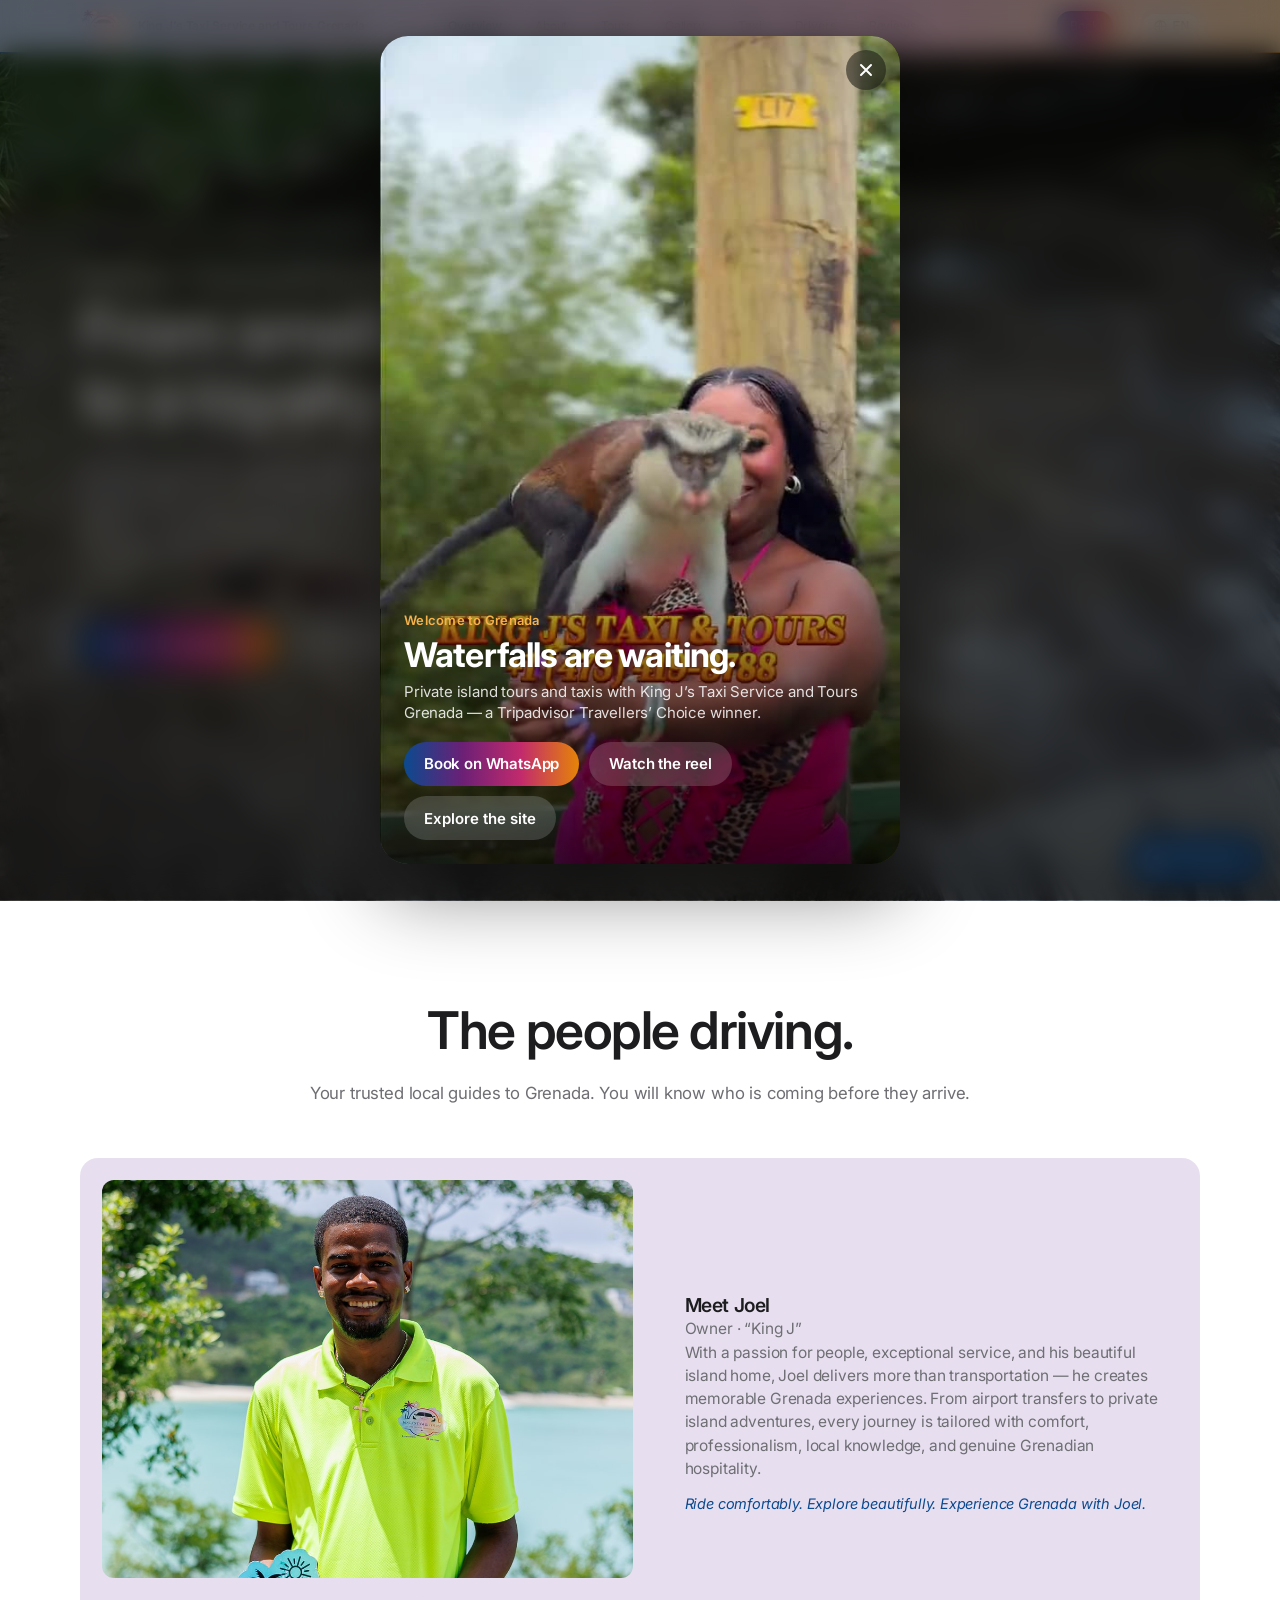
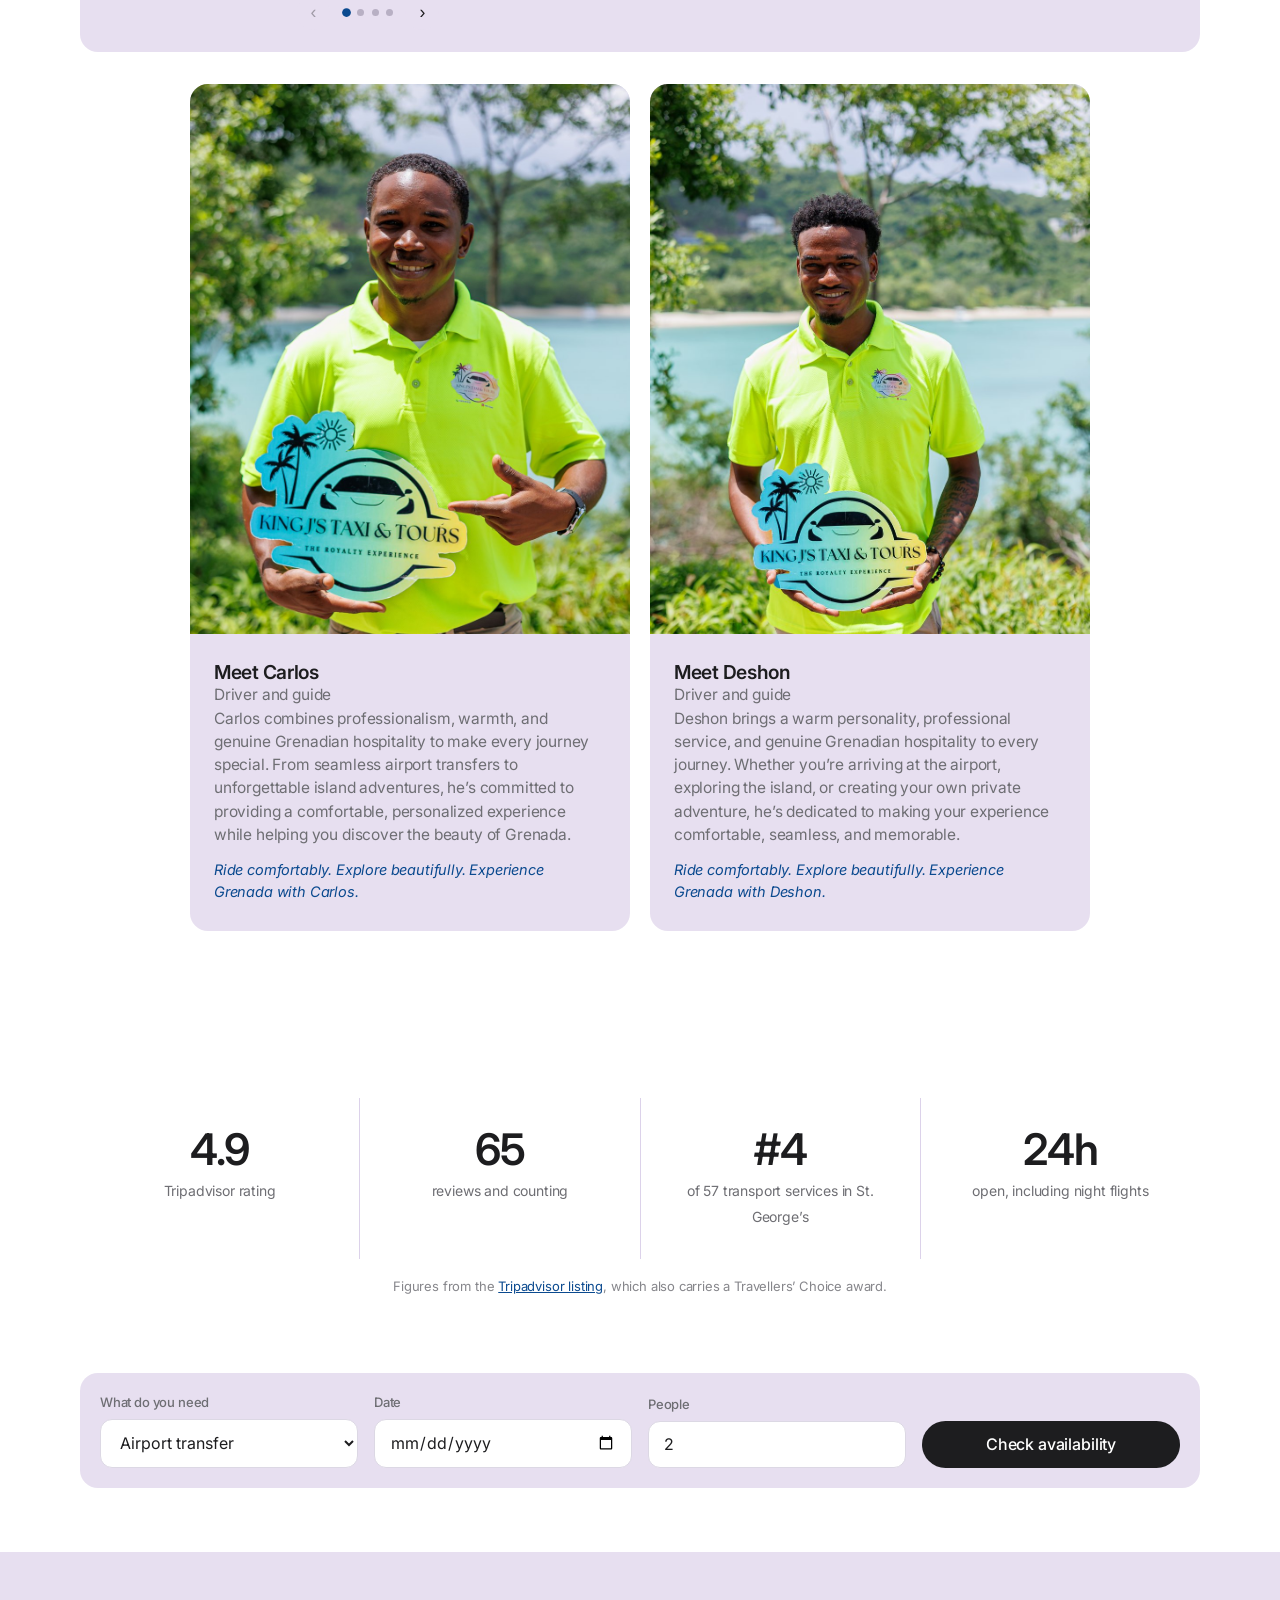
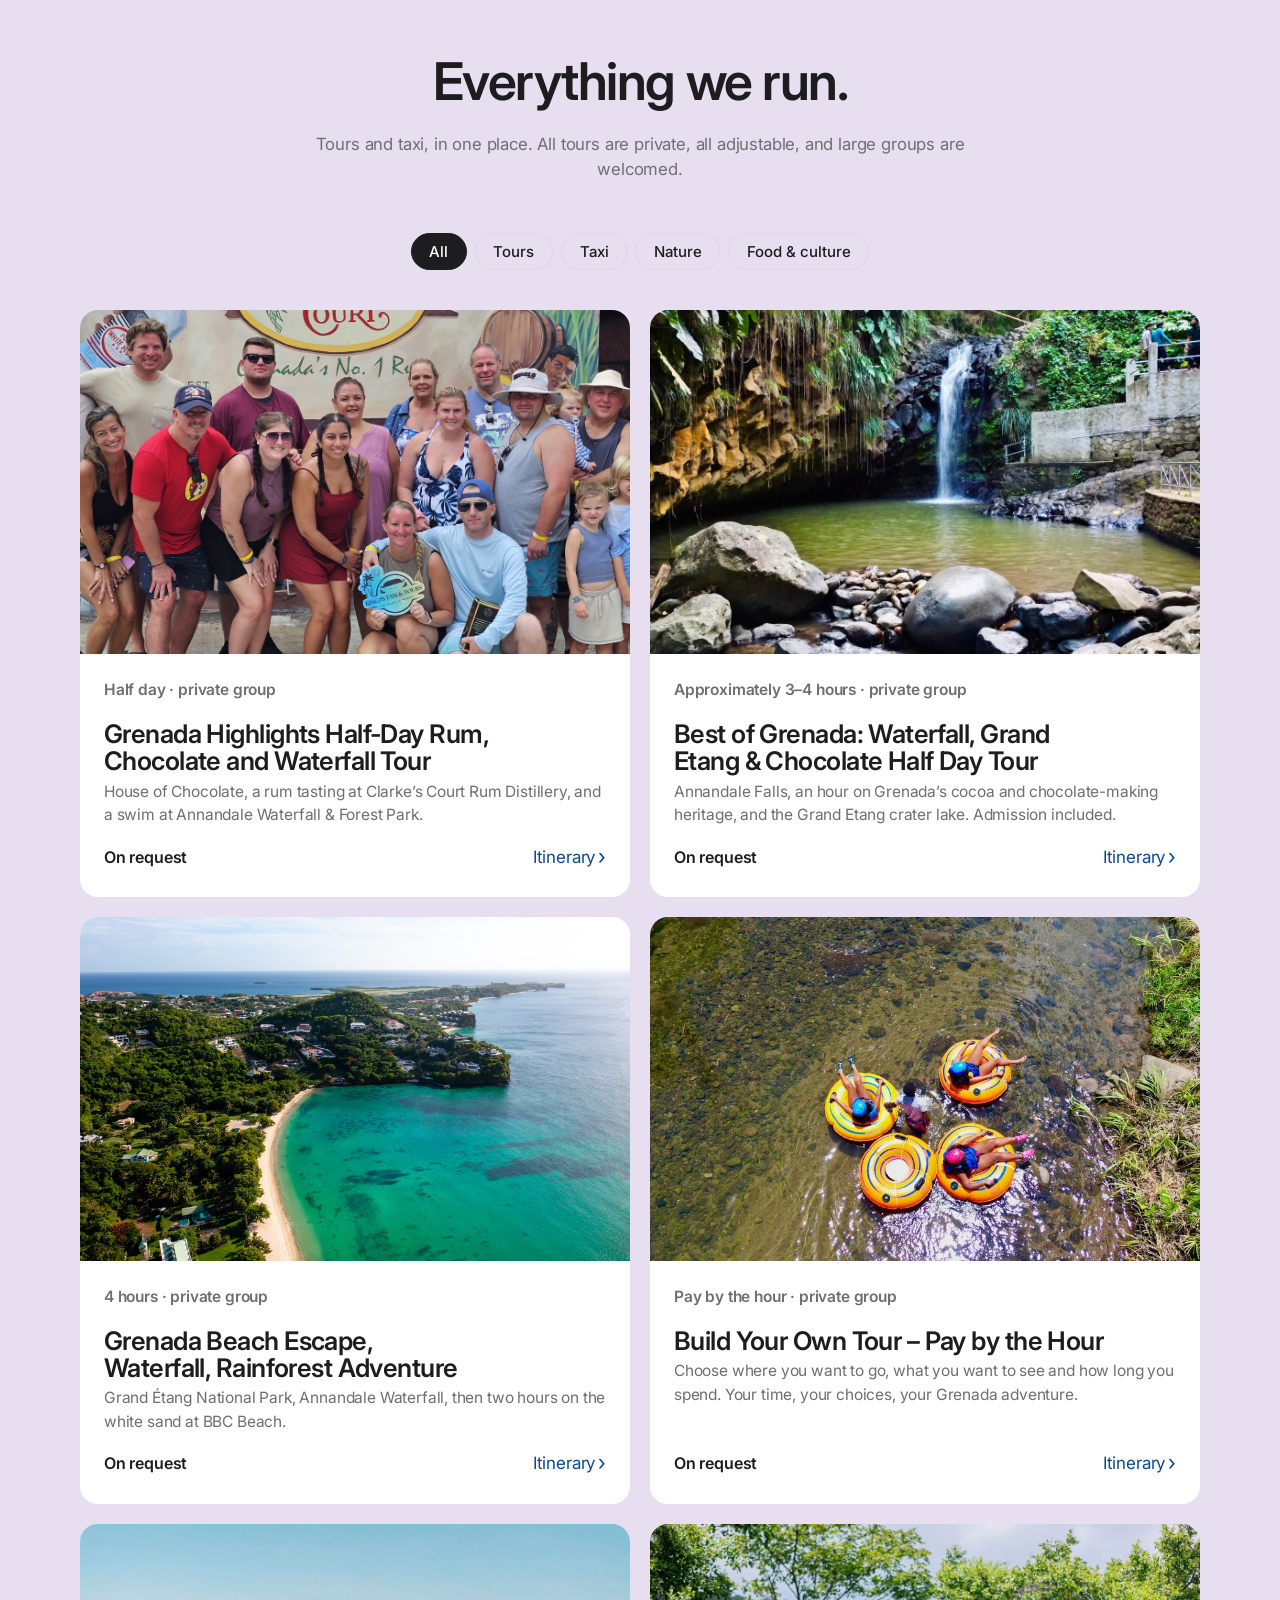
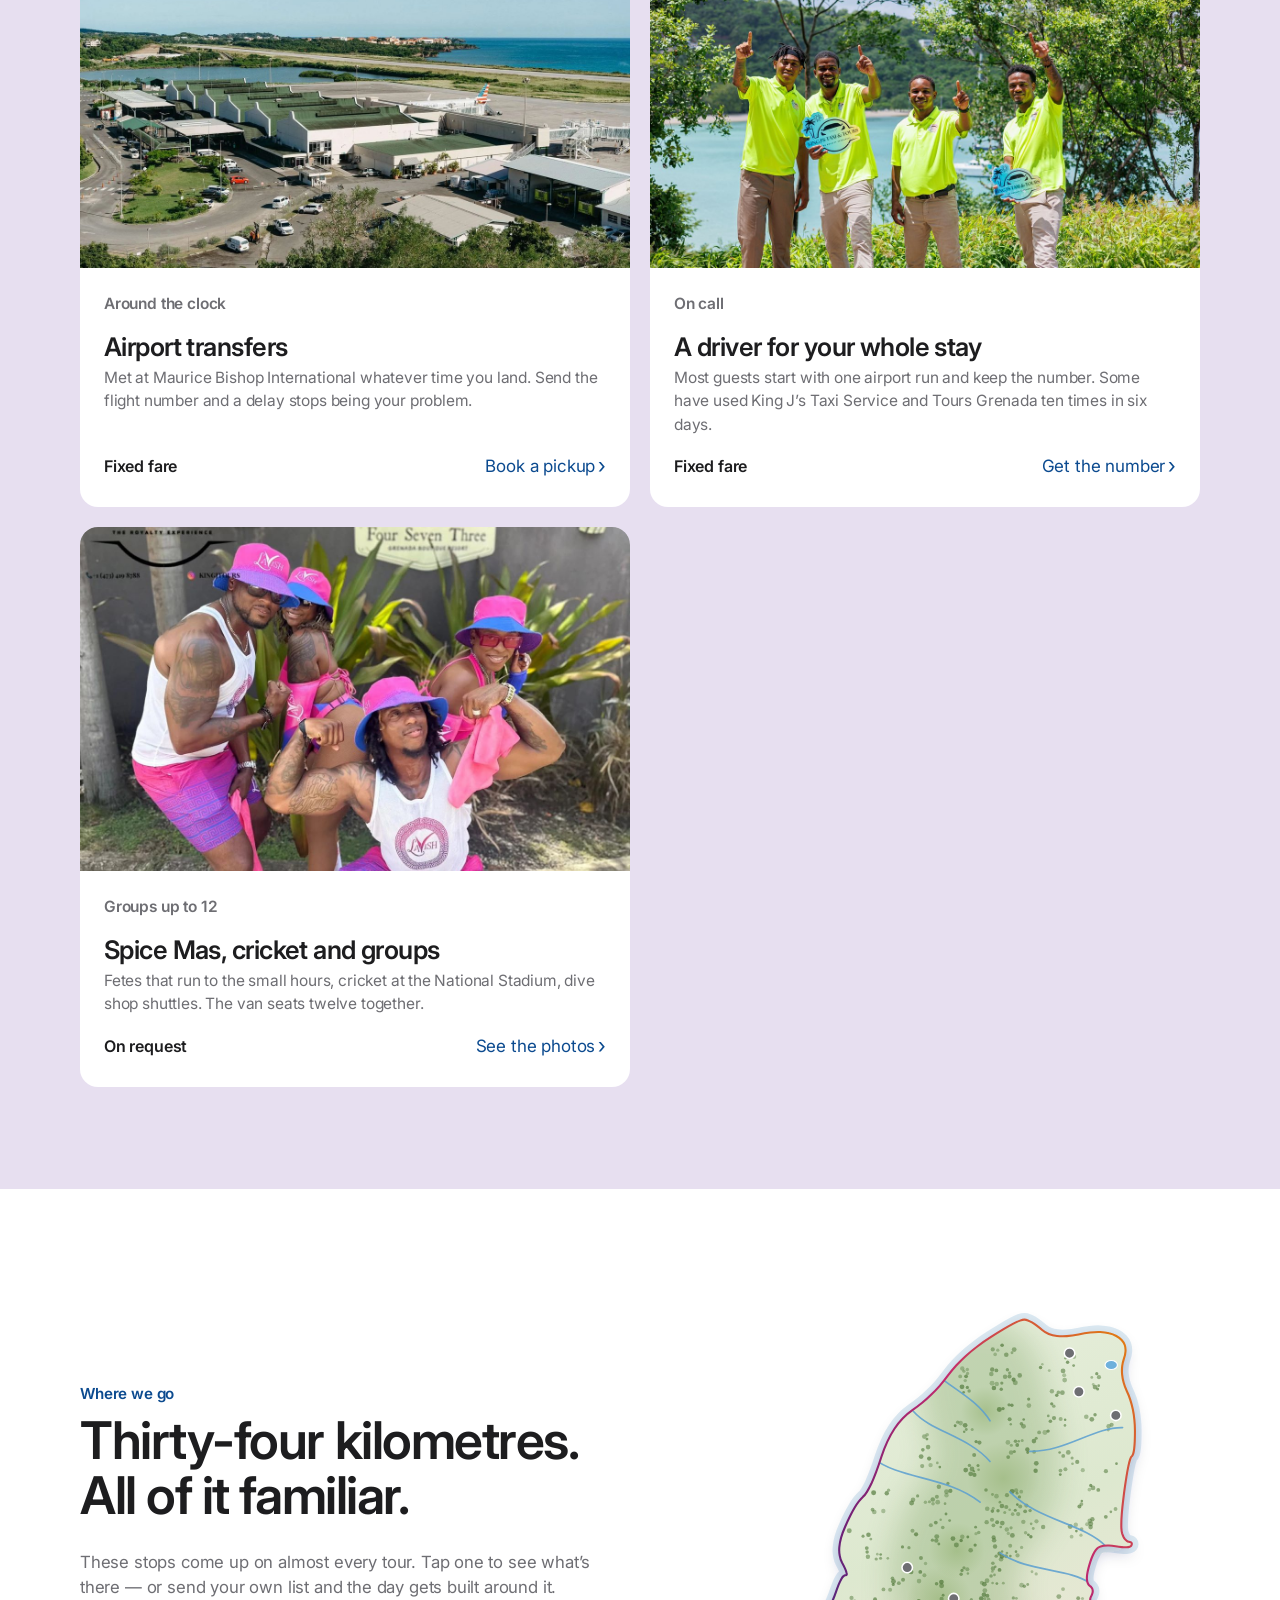
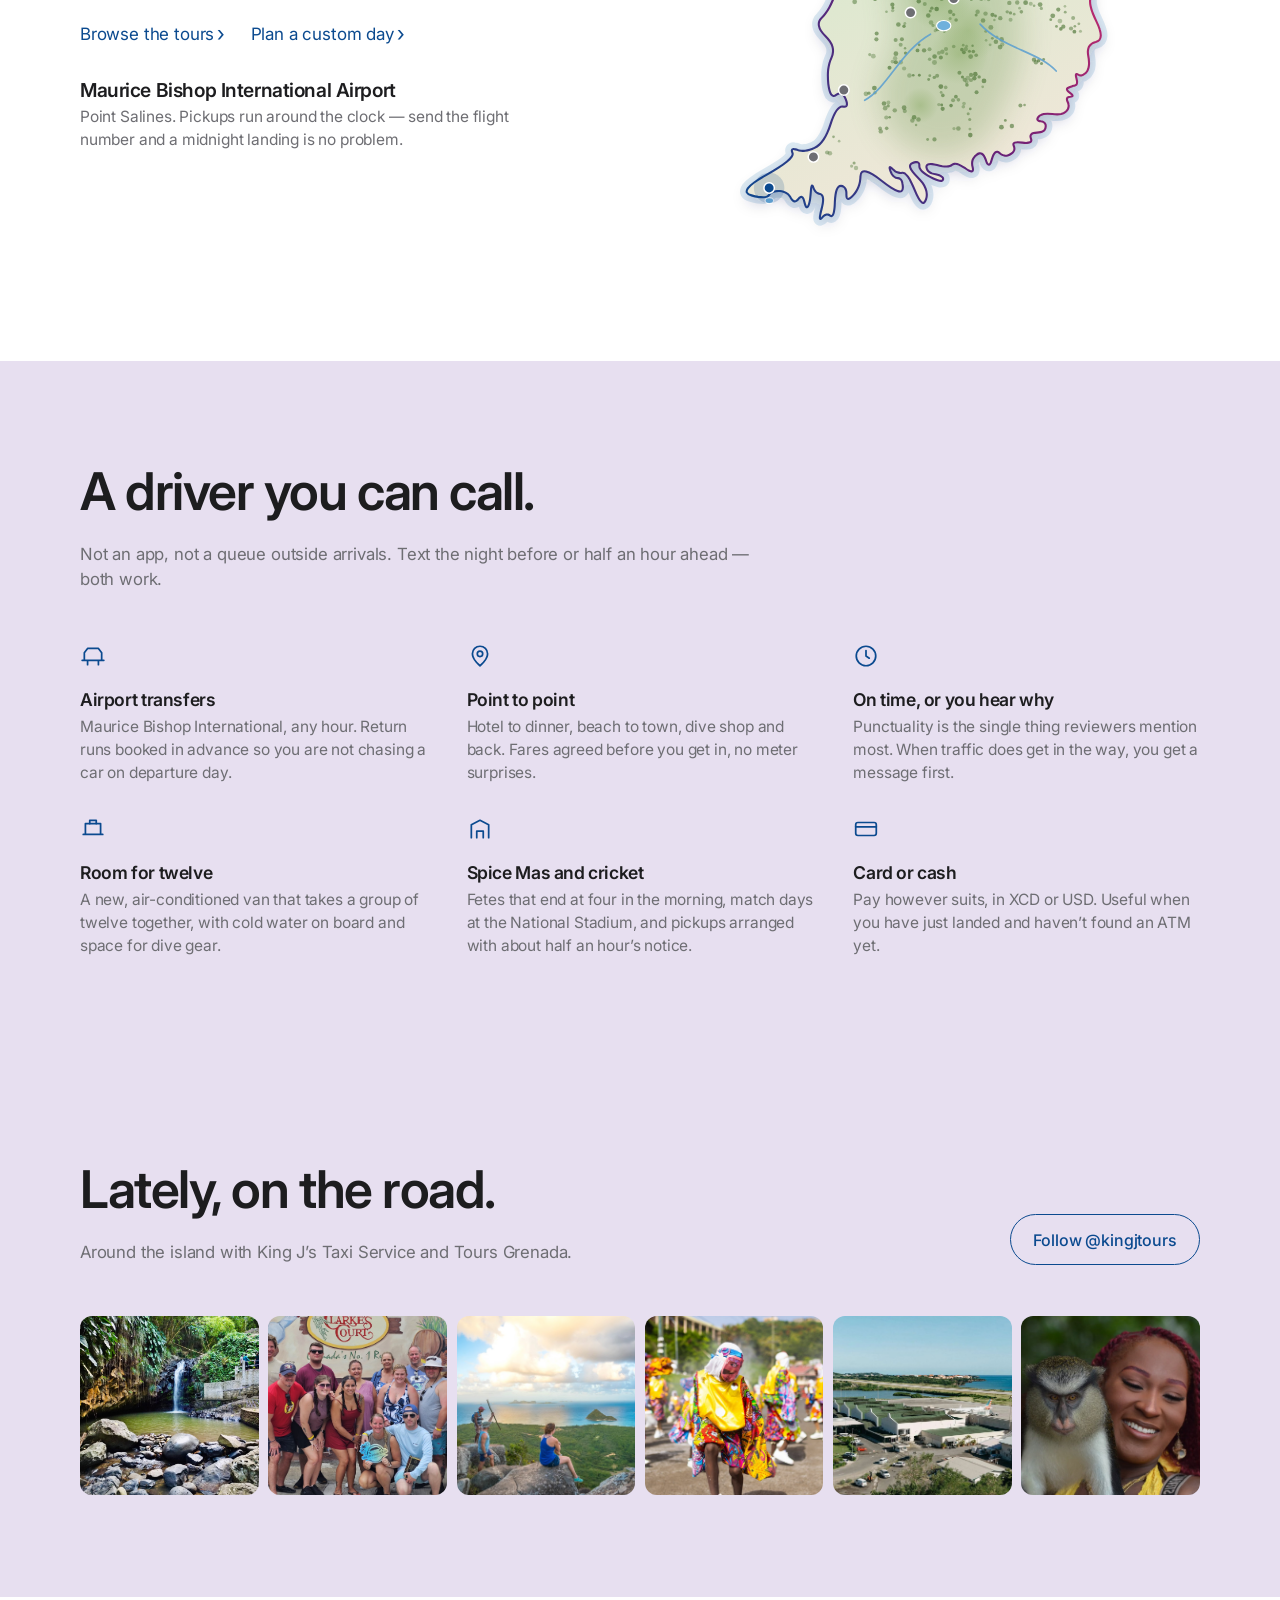
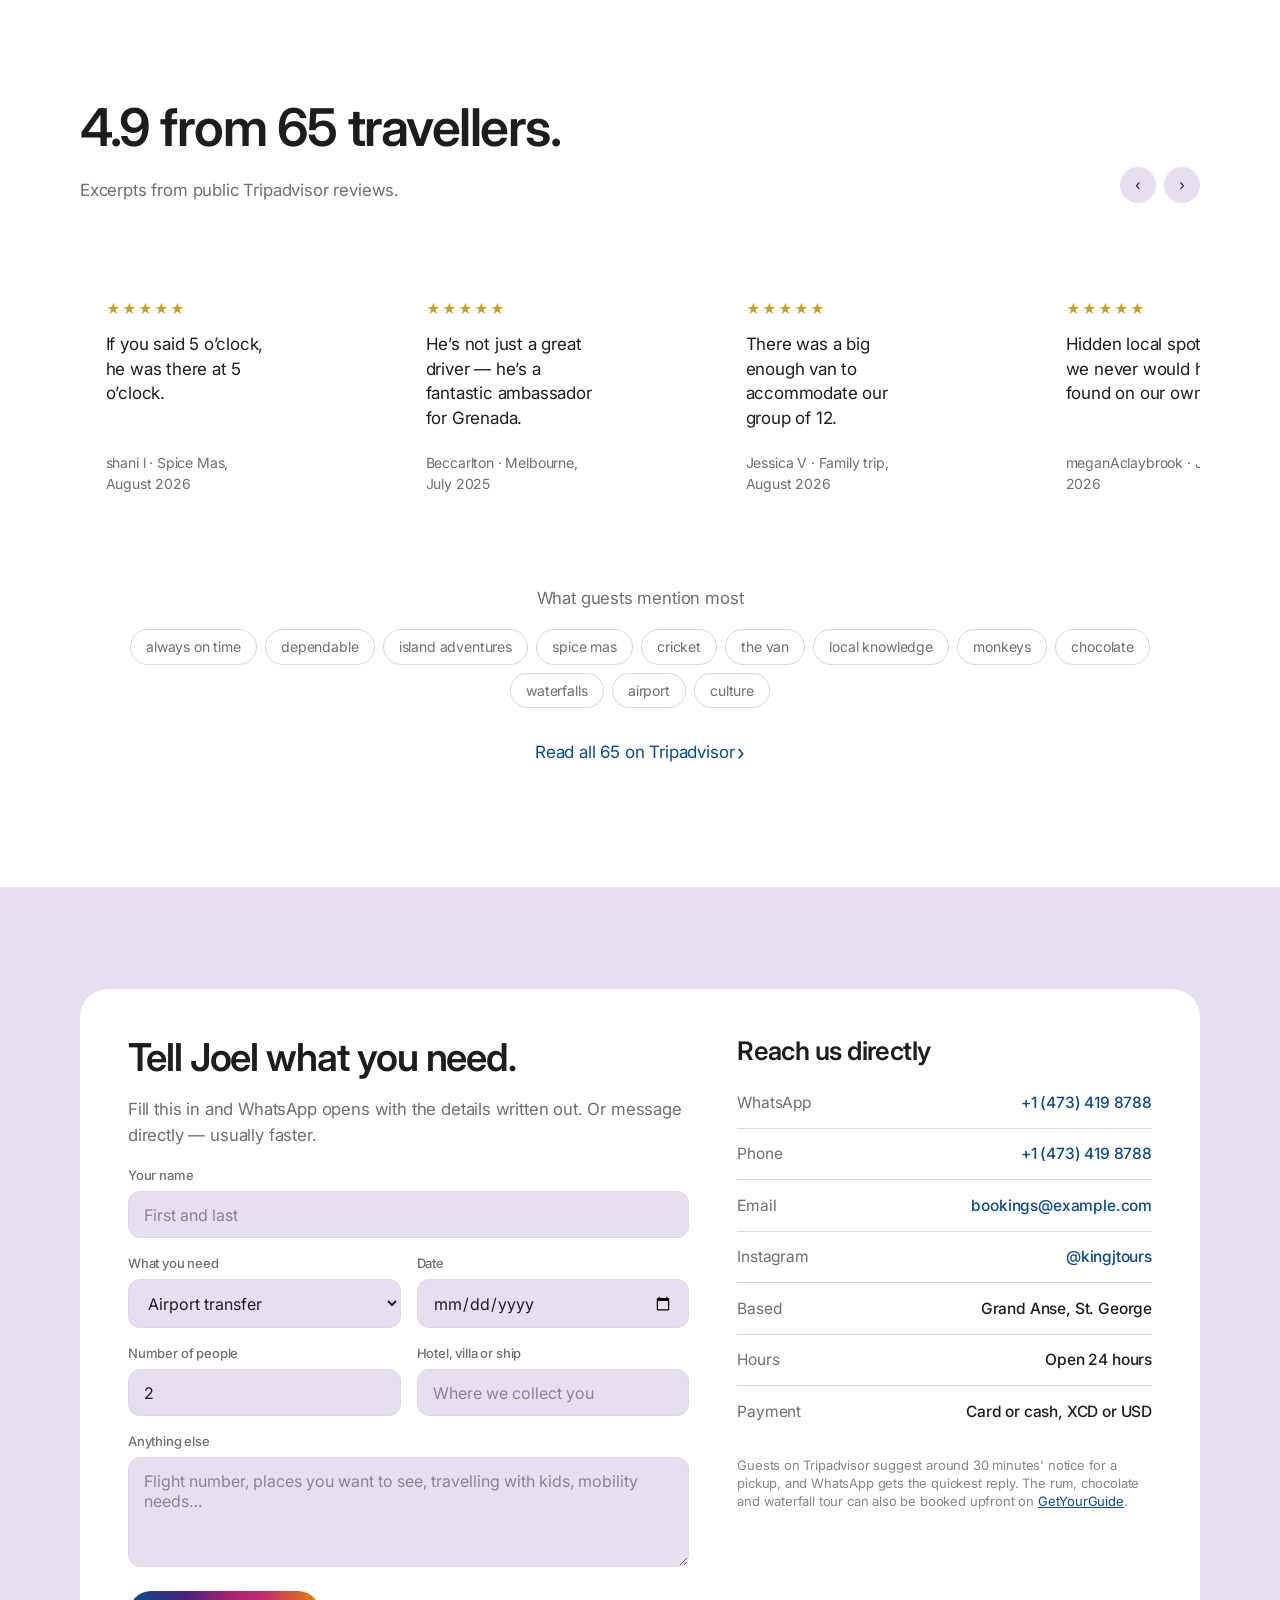
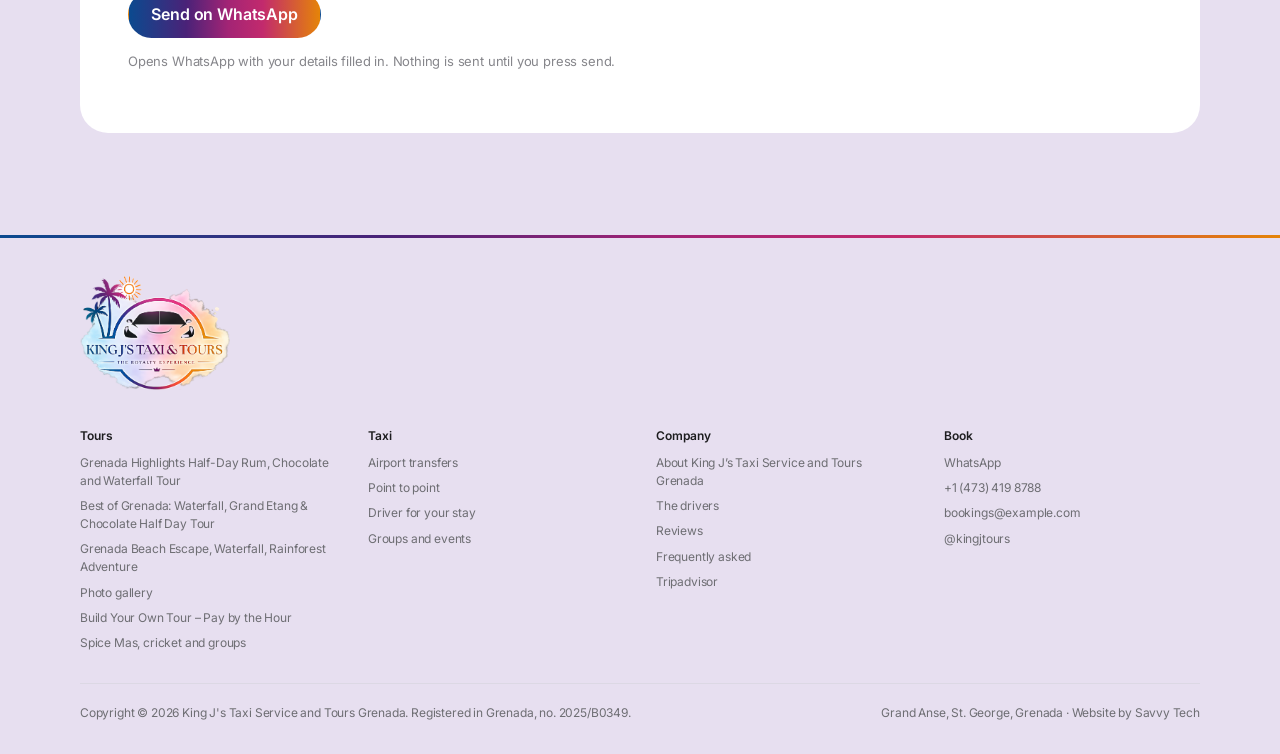
==== commit 8934ec60: "Add files via upload" ====
--- a/index.html
+++ b/index.html
@@ -1073,6 +1073,7 @@
 <script src="assets/js/lightbox.js" defer></script>
 <script src="assets/js/carousel.js" defer></script>
 <script src="assets/js/content.js" defer></script>
+<script src="assets/js/i18n.js" defer></script>
 <script src="assets/js/main.js"></script>
 </body>
 </html>
--- a/assets/css/style.css
+++ b/assets/css/style.css
@@ -286,6 +286,37 @@
   box-shadow: 0 22px 44px -26px rgba(20,10,40,.55);
 }
 
+/* ---------- Language switcher ------------------------------------------- */
+.kj-lang { position: relative; flex: none; margin-left: .6rem; }
+.kj-lang__toggle {
+  display: flex; align-items: center; gap: .3rem; cursor: pointer;
+  border: 1px solid rgba(20,10,40,.18); background: rgba(255,255,255,.72);
+  border-radius: 999px; padding: .28rem .6rem; color: var(--black);
+  font-size: .75rem; font-weight: 600; letter-spacing: .01em;
+}
+.kj-lang__toggle:hover { background: #fff; }
+.kj-lang__menu {
+  position: absolute; right: 0; top: calc(100% + .5rem); z-index: 120;
+  background: #fff; border-radius: 12px; padding: .35rem;
+  border: 1px solid var(--line-soft);
+  box-shadow: 0 16px 30px -14px rgba(20,10,40,.45);
+  display: grid; min-width: 9.5rem;
+}
+.kj-lang__menu[hidden] { display: none; }
+.kj-lang__btn {
+  text-align: left; border: 0; background: none; cursor: pointer;
+  padding: .5rem .7rem; border-radius: 8px; font-size: .875rem; color: var(--black);
+}
+.kj-lang__btn:hover { background: var(--bg-alt); }
+.kj-lang__btn[aria-current="true"] { font-weight: 700; background: var(--bg-alt); }
+@media (max-width: 860px) {
+  .brand { order: 1; }
+  .kj-lang { order: 2; margin-left: auto; margin-right: 0; }
+  .nav-toggle { order: 3; margin-left: .55rem !important; }
+  .nav { order: 4; }
+  .kj-lang__menu { right: -2.6rem; }
+}
+
 /* ---------- Lightbox ---------------------------------------------------- */
 .kj-lb {
   position: fixed; inset: 0; z-index: 1200; display: grid; place-items: center;
